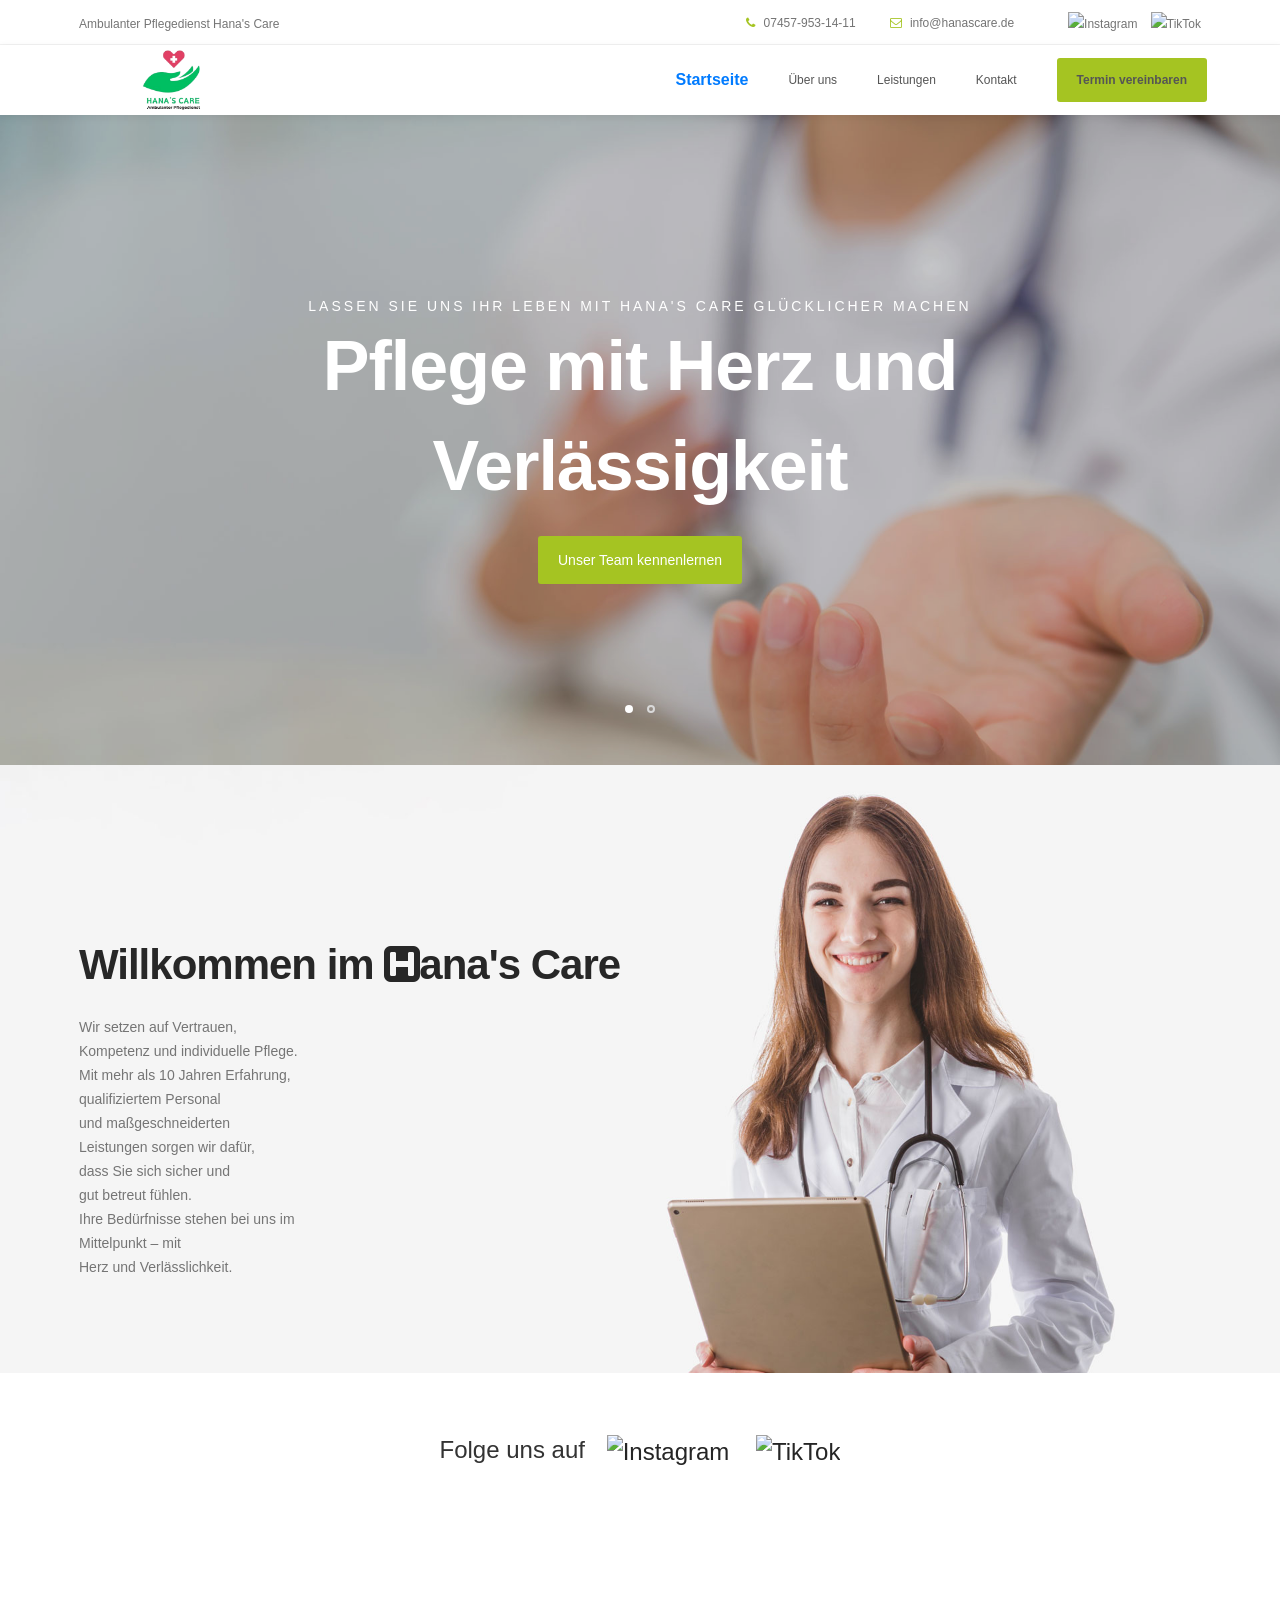
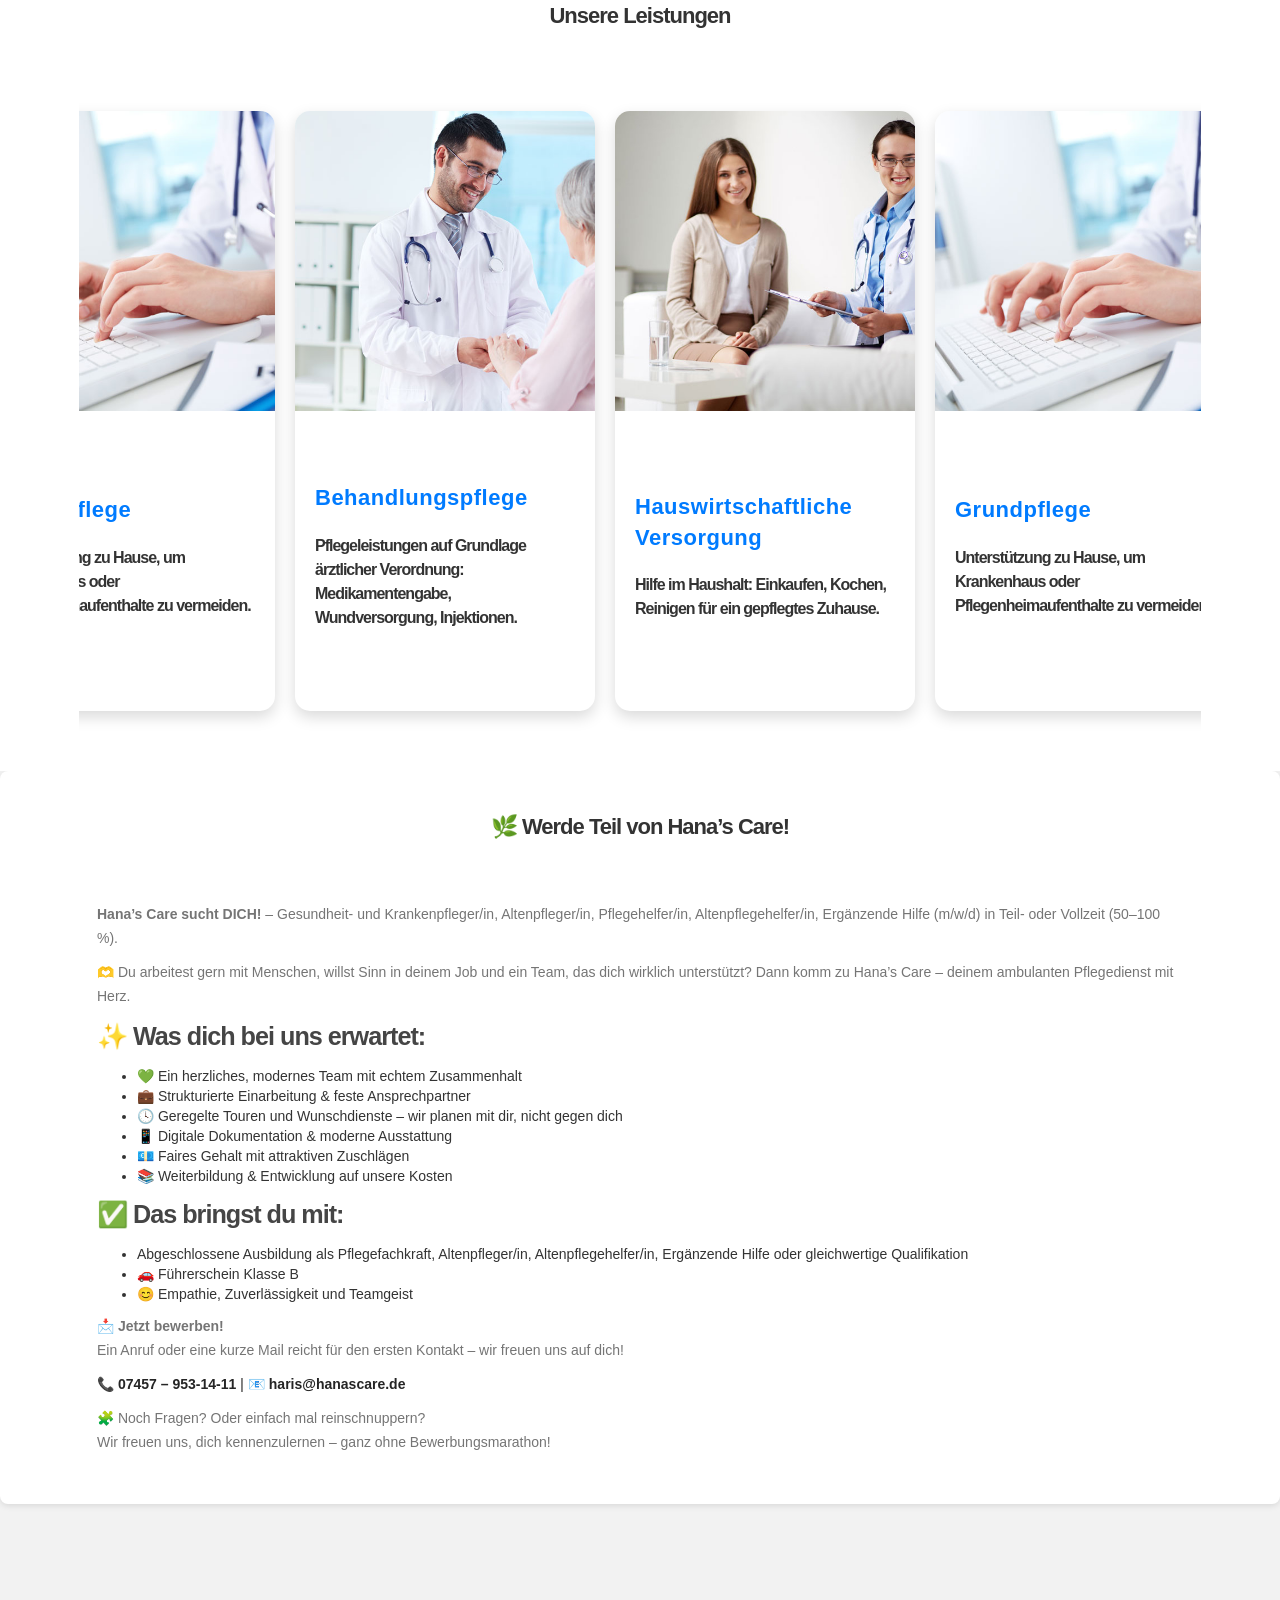
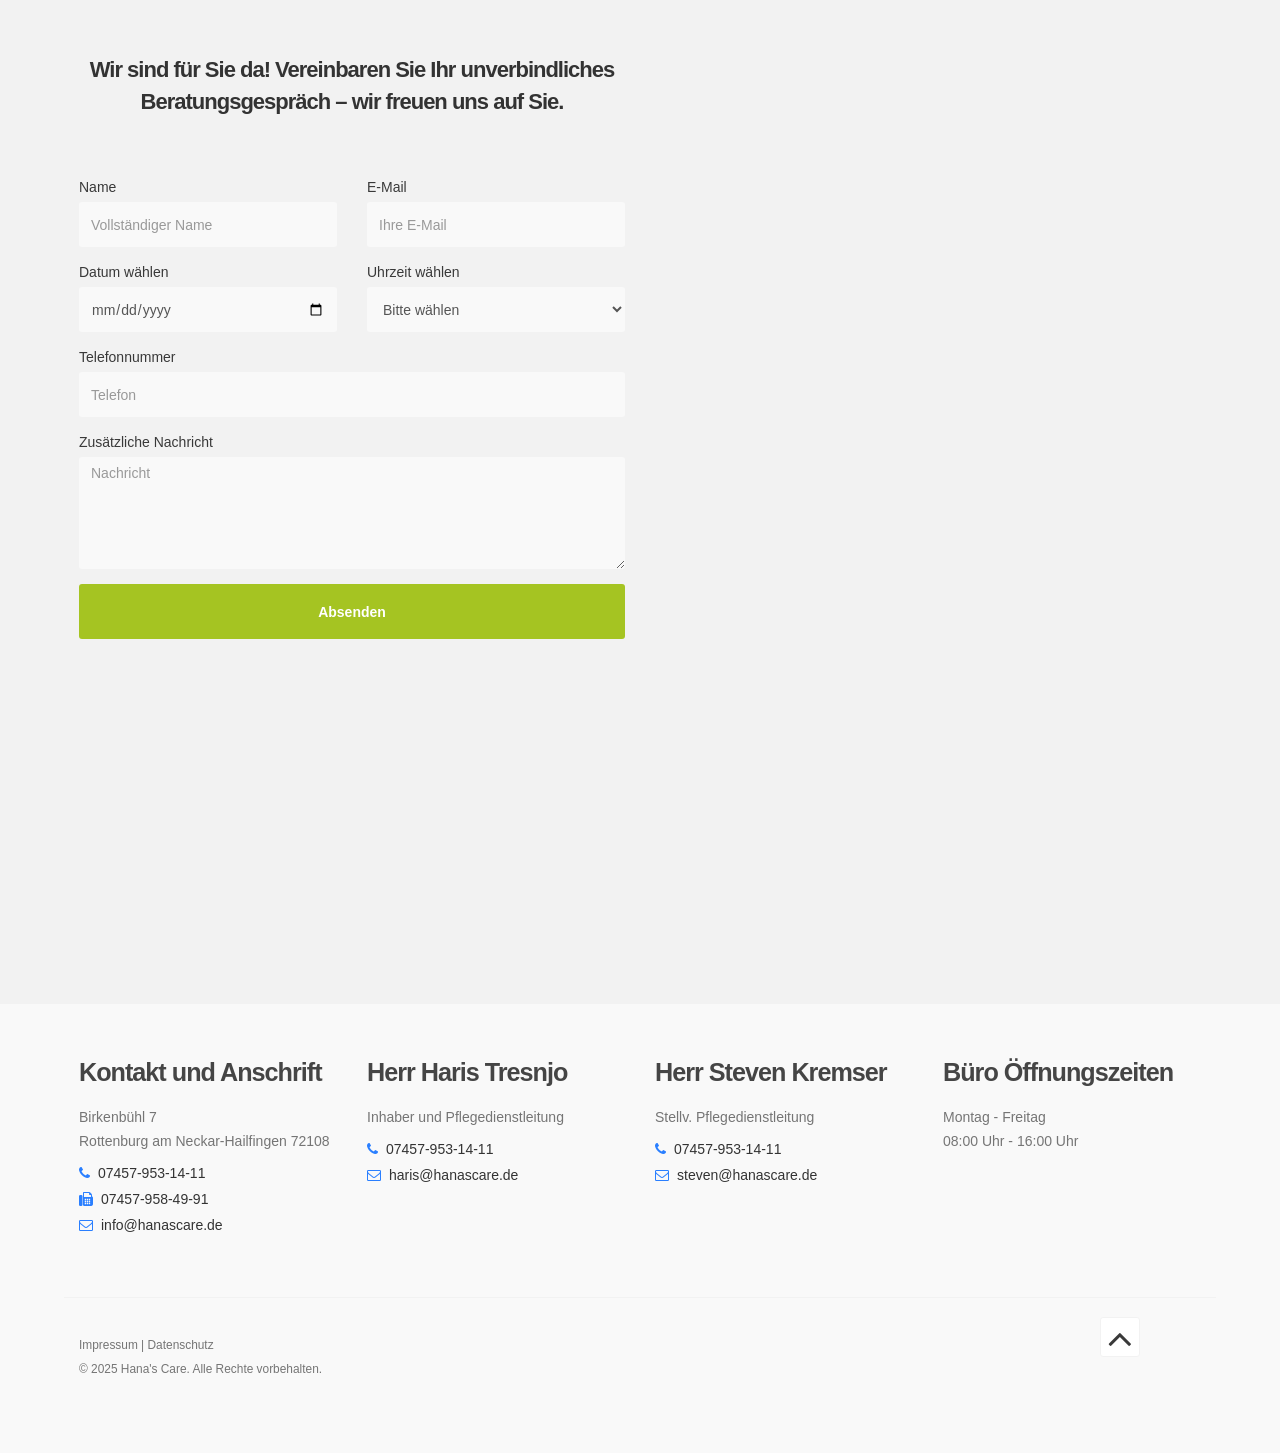
==== index.html @ ef7dce69 "Add files via upload" ====
<!DOCTYPE html>
<html lang="de">
    <link rel="icon" href="/favicon.ico" type="image/x-icon">
    <link rel="icon" type="image/png" sizes="32x32" href="images/logo.png">

<head>

    <title>Hanas Care</title>
<!--

Health

http://www.hanascare.de

-->
     <meta charset="UTF-8">
     <meta http-equiv="X-UA-Compatible" content="IE=Edge">
     <meta name="description" content="">
     <meta name="keywords" content="">
     <meta name="author" content="Tooplate">
     <meta name="viewport" content="width=device-width, initial-scale=1, maximum-scale=1">

     <link rel="stylesheet" href="css/bootstrap.min.css">
     <link rel="stylesheet" href="css/font-awesome.min.css">
     <link rel="stylesheet" href="css/animate.css">
     <link rel="stylesheet" href="css/owl.carousel.css">
     <link rel="stylesheet" href="css/owl.theme.default.min.css">

     <!-- HAUPT CSS -->
     <link rel="stylesheet" href="css/tooplate-style.css">
         <script defer src="https://cloud.umami.is/script.js" data-website-id="0b8327ff-ffee-4c54-82ca-341b77083189"></script>
</head>
<script>
document.querySelectorAll('.navbar-nav li a').forEach(link => {
    link.addEventListener('click', function () {
        document.querySelectorAll('.navbar-nav li')
            .forEach(li => li.classList.remove('active'));

        this.parentElement.classList.add('active');
    });
});
</script>

<body id="top" data-spy="scroll" data-target=".navbar-collapse" data-offset="50">

    <!-- PRELOADER -->
    <section class="preloader">
      <div class="loader">
        <img src="images/logo.png" alt="Logo" class="logo">
        <div class="circle"></div>
      </div>
    </section>

     <header>
       <div class="container">
         <div class="row">

           <div class="col-md-4 col-sm-5">
             <p>Ambulanter Pflegedienst Hana's Care</p>
           </div>

           <div class="col-md-8 col-sm-7 text-align-right">

             <span class="phone-icon">
               <i class="fa fa-phone"></i> 07457-953-14-11
             </span>

             <span class="email-icon">
               <i class="fa fa-envelope-o"></i>
               <a href="mailto:info@hanascare.de">info@hanascare.de</a>
             </span>

             <span class="header-social" style="margin-left:20px;">

               <!-- Instagram icon -->
               <a href="https://www.instagram.com/hanascare_apflegedienst?igsh=MXNidDdmODY3dTAzOA%3D%3D&utm_source=qr" target="_blank" style="margin-right:10px;">
                 <img src="https://upload.wikimedia.org/wikipedia/commons/e/e7/Instagram_logo_2016.svg"
                      alt="Instagram"
                      style="width:24px; height:24px;">
               </a>

               <!-- TikTok icon-only SVG -->
               <a href="https://www.tiktok.com/@hanascare_apflege?_r=1&_t=ZN-91bo7vnY3QU" target="_blank">
                 <img 
                   src="https://static.cdnlogo.com/logos/t/46/tiktok-icon-black.svg"
                   alt="TikTok"
                   style="width:24px; height:24px;" />
               </a>


             </span>

           </div>
         </div>
       </div>
     </header>



     <!-- MENÜ -->
     <section class="navbar navbar-default navbar-static-top" role="navigation">
          <div class="container">

               <div class="navbar-header">
                    <button class="navbar-toggle" data-toggle="collapse" data-target=".navbar-collapse">
                         <span class="icon icon-bar"></span>
                         <span class="icon icon-bar"></span>
                         <span class="icon icon-bar"></span>
                    </button>

                    <!-- LOGO TEXT HIER -->
                    <a href="index.html" class="navbar-brand" style="display: flex; align-items: center;">
                    
                           <img src="images/appointment-image.png" alt="Hana's Care Logo" style="height: 150px; margin-left: 10px;">
                         </a>
                        
   
               </div>

               <!-- MENÜ LINKS -->
               <div class="collapse navbar-collapse">
                    <ul class="nav navbar-nav navbar-right">
                         <li><a href="#top" class="smoothScroll">Startseite</a></li>
                         <li><a href="#about" class="smoothScroll">Über uns</a></li>
                       
                         <li><a href="#news" class="smoothScroll">Leistungen</a></li>
                         <li><a href="#google-map" class="smoothScroll">Kontakt</a></li>
                         <li class="appointment-btn"><a href="#appointment">Termin vereinbaren</a></li>
                    </ul>
               </div>

          </div>
     </section>


     <!-- STARTSEITE -->
     <section id="home" class="slider" data-stellar-background-ratio="0.5">
          <div class="container">
               <div class="row">

                         <div class="owl-carousel owl-theme">
                              <div class="item item-first">
                                   <div class="caption">
                                        <div class="col-md-offset-1 col-md-10">
                                             <h3>Lassen Sie uns Ihr Leben mit Hana's Care glücklicher machen</h3>
                                             <h1>Pflege mit Herz und Verlässigkeit</h1>
                                             <a href="#team" class="section-btn btn btn-default smoothScroll">Unser Team kennenlernen</a>
                                        </div>
                                   </div>
                              </div>

                              <div class="item item-second">
                                   <div class="caption">
                                        <div class="col-md-offset-1 col-md-10">
                                             <h3>IHR AMBULANTER PFLEGEDIENST</h3>
                                             <h1>In Rottenburg-Hailfingen und Umgebung</h1>
                                             <a href="#about" class="section-btn btn btn-default btn-gray smoothScroll">Mehr über uns</a>
                                        </div>
                                   </div>
                              </div>

                             
                         </div>

               </div>
          </div>
     </section>


     <section id="about" style="padding-bottom:60px;">
       <div class="container">
         <div class="row">
           <div class="col-md-6 col-sm-6">
             <div class="about-info">
               <h2 class="wow fadeInUp" data-wow-delay="0.6s">
                 Willkommen im <i class="fa fa-h-square"></i>ana's Care
               </h2>

               <div class="wow fadeInUp" data-wow-delay="0.8s">
                 <p>
                   Wir setzen auf Vertrauen,<br>
                   Kompetenz und individuelle Pflege.<br>
                   Mit mehr als 10 Jahren Erfahrung,<br>
                   qualifiziertem Personal<br>
                   und maßgeschneiderten <br>
                   Leistungen sorgen wir dafür,<br>
                   dass Sie sich sicher und<br>
                   gut betreut fühlen.<br>
                   Ihre Bedürfnisse stehen bei uns im<br>
                   Mittelpunkt – mit<br>
                   Herz und Verlässlichkeit.
                 </p>
               </div>

               <figure class="profile wow fadeInUp" data-wow-delay="1s">
                 <figcaption>
                   <h3></h3>
                   <p></p>
                 </figcaption>
               </figure>
             </div>
           </div>
         </div>
       </div>
     </section>

     <!-- ⭐ SEPARATE REVIEWS SECTION -->
     <section id="reviews" style="background:#ffffff; padding:60px 0; overflow:hidden;">

       <!-- FOLLOW US + HEADING (CONTAINED) -->
       <div class="container">
         <div class="row">
           <div class="col-md-12">

             <!-- ⭐ Follow Us Line -->
             <div style="text-align:center; margin-bottom:30px; font-size:24px;">
               <span style="margin-right:15px;">Folge uns auf</span>

               <a href="https://www.instagram.com/hanascare_apflegedienst?igsh=MXNidDdmODY3dTAzOA%3D%3D&utm_source=qr"
                  target="_blank"
                  style="margin-right:20px; display:inline-block; vertical-align:middle;">
                 <img src="https://upload.wikimedia.org/wikipedia/commons/e/e7/Instagram_logo_2016.svg"
                      alt="Instagram"
                      style="width:40px; height:40px;">
               </a>

               <a href="https://www.tiktok.com/@hanascare_apflege?_r=1&_t=ZN-91bo7vnY3QU"
                  target="_blank"
                  style="display:inline-block; vertical-align:middle;">
                 <img src="https://static.cdnlogo.com/logos/t/46/tiktok-icon-black.svg"
                      alt="TikTok"
                      style="width:40px; height:40px;">
               </a>
             </div>

             <!-- ⭐ Reviews Heading -->
            

           </div>
         </div>
       </div>

       <!-- 🚀 FULL WIDTH REVIEWS (OUTSIDE CONTAINER) -->
       <div style="
         width:100vw;
         position:relative;
         left:50%;
         right:50%;
         margin-left:-50vw;
         margin-right:-50vw;
       ">
         <div class="sk-ww-google-reviews" data-embed-id="25633065"></div>
       </div>

       <div id="featurable-19cc1960-9dbc-4eb9-a7cc-8cb3948d26c0" data-featurable-async ></div><script src="https://featurable.com/assets/bundle.js" defer charset="UTF-8"></script>

     </section>

    
    <!-- NEWS SECTION -->

        <section id="news">

          <div class="container">

            <div class="section-title">

              <h2>Unsere Leistungen</h2>

            </div>



            <div class="news-scroll-wrapper" id="scroll-container">

              <!-- Card 1 -->

              <div class="news-thumb">

                <img src="images/news-image1.jpg" alt="Grundpflege">

                <div class="news-info">

                  <span>Grundpflege</span>

                  <h3>Unterstützung zu Hause, um Krankenhaus oder Pflegenheimaufenthalte zu vermeiden.</h3>

                </div>

              </div>



              <!-- Card 2 -->

              <div class="news-thumb">

                <img src="images/news-image2.jpg" alt="Behandlungspflege">

                <div class="news-info">

                  <span>Behandlungspflege</span>

                  <h3>Pflegeleistungen auf Grundlage ärztlicher Verordnung: Medikamentengabe, Wundversorgung, Injektionen.</h3>

                </div>

              </div>



              <!-- Card 3 -->

              <div class="news-thumb">

                <img src="images/news-image3.jpg" alt="Hauswirtschaftliche Versorgung">

                <div class="news-info">

                  <span>Hauswirtschaftliche Versorgung</span>

                  <h3>Hilfe im Haushalt: Einkaufen, Kochen, Reinigen für ein gepflegtes Zuhause.</h3>

                </div>

              </div>



              <!-- Repeat for loop effect -->

              <div class="news-thumb">

                <img src="images/news-image1.jpg" alt="Grundpflege">

                <div class="news-info">

                  <span>Grundpflege</span>

                  <h3>Unterstützung zu Hause, um Krankenhaus oder Pflegenheimaufenthalte zu vermeiden.</h3>

                </div>

              </div>



              <div class="news-thumb">

                <img src="images/news-image2.jpg" alt="Behandlungspflege">

                <div class="news-info">

                  <span>Behandlungspflege</span>

                  <h3>Pflegeleistungen auf Grundlage ärztlicher Verordnung: Medikamentengabe, Wundversorgung, Injektionen.</h3>

                </div>

              </div>



              <div class="news-thumb">

                <img src="images/news-image3.jpg" alt="Hauswirtschaftliche Versorgung">

                <div class="news-info">

                  <span>Hauswirtschaftliche Versorgung</span>

                  <h3>Hilfe im Haushalt: Einkaufen, Kochen, Reinigen für ein gepflegtes Zuhause.</h3>

                </div>

              </div>

            </div>

          </div>

        </section>
    
    <!-- JavaScript for scroll behavior -->

     <script>

       document.addEventListener("DOMContentLoaded", function () {

         const container = document.getElementById('scroll-container');



         // Clone content to allow seamless loop

         container.innerHTML += container.innerHTML;



         let scrollSpeed = 1;

         let isPaused = false;

         let pauseTimeout = null;



         function autoScroll() {

           if (!isPaused) {

             container.scrollLeft += scrollSpeed;



             // Reset scroll for seamless loop

             if (container.scrollLeft >= container.scrollWidth / 2) {

               container.scrollLeft = 0;

             }

           }

           requestAnimationFrame(autoScroll);

         }



         autoScroll();



         // Pause for 10 seconds on click

         container.addEventListener('click', () => {

           if (!isPaused) {

             isPaused = true;

             clearTimeout(pauseTimeout);

             pauseTimeout = setTimeout(() => {

               isPaused = false;

             }, 10000); // 10 seconds = 10000 milliseconds

           }

         });

       });

     </script>
     <!-- JOB ANZEIGE -->
     <section id="job-ad" style="background:#ffffff; padding:40px 20px; border-radius:8px; margin-bottom:50px; box-shadow:0 2px 6px rgba(0,0,0,0.1);">
       <div class="container">
         <div class="section-title text-center">
           <h2>🌿 Werde Teil von Hana’s Care!</h2>
         </div>
         <p><strong>Hana’s Care sucht DICH!</strong> – Gesundheit- und Krankenpfleger/in, Altenpfleger/in, Pflegehelfer/in, Altenpflegehelfer/in, Ergänzende Hilfe (m/w/d) in Teil- oder Vollzeit (50–100 %).</p>
         
         <p>🫶 Du arbeitest gern mit Menschen, willst Sinn in deinem Job und ein Team, das dich wirklich unterstützt? Dann komm zu Hana’s Care – deinem ambulanten Pflegedienst mit Herz.</p>
         
         <h4>✨ Was dich bei uns erwartet:</h4>
         <ul>
           <li>💚 Ein herzliches, modernes Team mit echtem Zusammenhalt</li>
           <li>💼 Strukturierte Einarbeitung & feste Ansprechpartner</li>
           <li>🕓 Geregelte Touren und Wunschdienste – wir planen mit dir, nicht gegen dich</li>
           <li>📱 Digitale Dokumentation & moderne Ausstattung</li>
           <li>💶 Faires Gehalt mit attraktiven Zuschlägen</li>
           <li>📚 Weiterbildung & Entwicklung auf unsere Kosten</li>
         </ul>
         
         <h4>✅ Das bringst du mit:</h4>
         <ul>
           <li>Abgeschlossene Ausbildung als Pflegefachkraft, Altenpfleger/in, Altenpflegehelfer/in, Ergänzende Hilfe oder gleichwertige Qualifikation</li>
           <li>🚗 Führerschein Klasse B</li>
           <li>😊 Empathie, Zuverlässigkeit und Teamgeist</li>
         </ul>
         
         <p><strong>📩 Jetzt bewerben!</strong><br>
           Ein Anruf oder eine kurze Mail reicht für den ersten Kontakt – wir freuen uns auf dich!</p>
         
        <p><strong>
   📞 <a href="tel:074579531411">07457 – 953-14-11</a> |
   📧 <a href="mailto:haris@hanascare.de">haris@hanascare.de</a>
 </strong></p>

         
         <p>🧩 Noch Fragen? Oder einfach mal reinschnuppern?<br>
           Wir freuen uns, dich kennenzulernen – ganz ohne Bewerbungsmarathon!</p>
       </div>
     </section>


      <style>
        body {
          font-family: Arial, sans-serif;
          background-color: #f2f2f2;
          margin: 0;
          padding: 0;
        }

        section#news {
          background: #fff;
          padding: 40px 0;
        }

        .container {
          width: 90%;
          margin: auto;
        }

        .section-title h2 {
          text-align: center;
          font-size: 36px; /* Made bigger */
          font-weight: bold;
          color: #333;
          margin-bottom: 30px;
        }

        .news-scroll-wrapper {
          display: flex;
          overflow-x: hidden;
          gap: 20px;
          padding: 20px 0;
          cursor: pointer;
        }

        .news-thumb {
          min-width: 300px;
          max-width: 300px;
          height: 600px;
          flex-shrink: 0;
          background: #fff;
          border-radius: 15px;
          box-shadow: 0 6px 15px rgba(0, 0, 0, 0.15);
          overflow: hidden;
          display: flex;
          flex-direction: column;
        }

        .news-thumb img {
          width: 100%;
          height: 300px;
          object-fit: cover;
        }

        .news-info {
          padding: 20px;
          flex: 1;
          display: flex;
          flex-direction: column;
          justify-content: center;
        }

        .news-info span {
          font-weight: bold;
          font-size: 22px; /* Bigger than h3 */
          color: #007BFF;
          margin-bottom: 10px;
        }

        .news-info h3 {
          font-size: 16px; /* Smaller than span */
          line-height: 1.5;
          color: #333;
        }
      
   

   .navbar-nav > li > a {
       font-size: 14px;
       color: #555 !important;
       transition: all 0.3s ease;
   }

   .navbar-nav > li > a:hover {
       color: #007bff !important;
       font-size: 16px;
   }
          .navbar-nav > li.active > a {
              color: #007bff !important;
              font-size: 16px;
              font-weight: 600;
          }

   

     <!-- TERMIN VEREINBAREN -->
    
      
         body {
           background: #f5f5f5;
           padding: 50px 0;
         }

         .section-title h2 {
           font-size: 22px;
           margin-bottom: 30px;
         }

         .form-control {
           margin-bottom: 15px;
         }

         #cf-submit {
           background-color: #5cb85c;
           color: white;
           font-weight: bold;
         }

         .thank-you {
           display: none;
           font-size: 32px;
           font-weight: bold;
           color: #2e8b57;
           text-align: center;
           margin-top: 50px;
           padding: 20px;
         }
       </style>

       <script>
         window.onload = function () {
           const today = new Date().toISOString().split('T')[0];
           const dateInput = document.getElementById("date");
           dateInput.setAttribute("min", today);
           dateInput.addEventListener("change", updateTimeOptions);
         };

         function updateTimeOptions() {
           const selectedDate = new Date(document.getElementById("date").value);
           const now = new Date();
           const timeSelect = document.getElementById("time");
           const timeOptions = timeSelect.querySelectorAll("option");

           timeOptions.forEach(option => {
             if (!option.value) return;
             const [hours, minutes] = option.value.split(":");
             const optionTime = new Date(selectedDate);
             optionTime.setHours(parseInt(hours));
             optionTime.setMinutes(parseInt(minutes));
             optionTime.setSeconds(0);

             if (
               selectedDate.toDateString() === now.toDateString() &&
               optionTime <= now
             ) {
               option.disabled = true;
             } else {
               option.disabled = false;
             }
           });
         }

         function handleSubmit(event) {
           event.preventDefault();

           const form = event.target;
           const formData = new FormData(form);

           fetch(form.action, {
             method: "POST",
             body: formData,
             headers: { 'Accept': 'application/json' }
           }).then(response => {
             if (response.ok) {
               form.style.display = "none";
               document.getElementById("thank-you").style.display = "block";
             } else {
               alert("Ein Fehler ist aufgetreten. Bitte versuchen Sie es erneut.");
             }
           }).catch(() => {
             alert("Es gab ein Problem beim Senden des Formulars.");
           });
         }
       </script>
     </head>
    

     <section id="appointment">
       <div class="container">
         <div class="row">

           <div class="col-md-6 col-sm-6">
             <form id="appointment-form"
                   method="POST"
                   action="https://formsubmit.co/info@hanascare.de"
                   onsubmit="handleSubmit(event)">

               <!-- Hidden Fields -->
               <input type="hidden" name="_subject" value="Neue Beratungsanfrage">
               <input type="hidden" name="_captcha" value="false">
               <input type="hidden" name="_template" value="table">
               <input type="hidden" name="_cc" id="cc-field">

               <div class="section-title">
                 <h2>Wir sind für Sie da! Vereinbaren Sie Ihr unverbindliches
                   Beratungsgespräch – wir freuen uns auf Sie.</h2>
               </div>

               <div class="row">
                 <div class="col-md-6 col-sm-6">
                   <label for="name">Name</label>
                   <input type="text" class="form-control" id="name" name="name"
                          placeholder="Vollständiger Name" required>
                 </div>

                 <div class="col-md-6 col-sm-6">
                   <label for="email">E-Mail</label>
                   <input type="email" class="form-control" id="email" name="email"
                          placeholder="Ihre E-Mail" required>
                 </div>

                 <div class="col-md-6 col-sm-6">
                   <label for="date">Datum wählen</label>
                   <input type="date" id="date" name="date" class="form-control" required>
                 </div>

                 <div class="col-md-6 col-sm-6">
                   <label for="time">Uhrzeit wählen</label>
                   <select name="time" id="time" class="form-control" required>
                     <option value="" disabled selected>Bitte wählen</option>
                     <option value="09:00">09:00 Uhr</option>
                     <option value="10:00">10:00 Uhr</option>
                     <option value="11:00">11:00 Uhr</option>
                     <option value="12:00">12:00 Uhr</option>
                     <option value="13:00">13:00 Uhr</option>
                     <option value="14:00">14:00 Uhr</option>
                     <option value="15:00">15:00 Uhr</option>
                     <option value="16:00">16:00 Uhr</option>
                   </select>
                 </div>

                 <div class="col-md-12 col-sm-12">
                   <label for="phone">Telefonnummer</label>
                   <input type="tel" class="form-control" id="phone" name="phone"
                          placeholder="Telefon" required>

                   <label for="message">Zusätzliche Nachricht</label>
                   <textarea class="form-control" rows="5" id="message"
                             name="message" placeholder="Nachricht"></textarea>

                   <button type="submit" class="form-control" id="cf-submit"
                           name="submit">Absenden</button>
                 </div>
               </div>
             </form>

             <!-- Thank you message -->
             <div id="thank-you" class="thank-you">
               Vielen Dank für Ihre Anfrage!<br>Wir melden uns in Kürze bei Ihnen.
             </div>
           </div>

         </div>
       </div>
     </section>

     <script>
       const emailInput = document.getElementById('email');
       const ccField = document.getElementById('cc-field');

       emailInput.addEventListener('input', () => {
         ccField.value = emailInput.value;
       });
     </script>
     <script>
     const menuLinks = document.querySelectorAll('.navbar-nav li a');

     window.addEventListener('scroll', () => {
         let fromTop = window.scrollY + 150;

         menuLinks.forEach(link => {
             const sectionId = link.getAttribute('href');
             const section = document.querySelector(sectionId);

             if (!section) return;

             // SPECIAL CASE: Startseite (#top)
             if (sectionId === '#top') {
                 if (window.scrollY < 200) {
                     link.parentElement.classList.add('active');
                 } else {
                     link.parentElement.classList.remove('active');
                 }
                 return;
             }

             // All other sections
             if (
                 section.offsetTop <= fromTop &&
                 section.offsetTop + section.offsetHeight > fromTop
             ) {
                 link.parentElement.classList.add('active');
             } else {
                 link.parentElement.classList.remove('active');
             }
         });
     });
     </script>

     <!-- GOOGLE MAP -->
     <!-- GOOGLE MAP -->
     <section id="google-map">
       <!-- Google Maps Embed: Birkenbühl 7, Rottenburg am Neckar-Hailfingen 72108 -->
       <iframe
         src="https://www.google.com/maps/embed?pb=!1m18!1m12!1m3!1d2698.296803453043!2d8.898904215825323!3d48.47032903736048!2m3!1f0!2f0!3f0!3m2!1i1024!2i768!4f13.1!3m3!1m2!1s0x47976c25846aa0ed%3A0x6b3e20a54a3507d6!2sBirkenb%C3%BChl%207%2C%2072108%20Rottenburg%20am%20Neckar!5e0!3m2!1sen!2sde!4v1712993969137!5m2!1sen!2sde"
         width="100%"
         height="350"
         frameborder="0"
         style="border:0;"
         allowfullscreen=""
         loading="lazy"
         referrerpolicy="no-referrer-when-downgrade">
       </iframe>
     </section>

     <!-- FUSSZEILE -->
     <footer data-stellar-background-ratio="5" style="background: #f9f9f9; padding: 40px 0;">
       <div class="container">
         <div class="row text-left mb-5">

           <!-- Kontakt -->
           <div class="col-md-3 col-sm-6 mb-4">
             <div class="footer-thumb">
               <h4>Kontakt und Anschrift</h4>
               <p>Birkenbühl 7<br>Rottenburg am Neckar-Hailfingen 72108</p>

               <a href="tel:+4974579531411" class="contact-link phone-link">
                 <i class="fa fa-phone"></i>
                 <span>07457-953-14-11</span>
               </a>

               <a href="tel:+4974579584991" class="contact-link phone-link">
                 <i class="fa fa-fax"></i>
                 <span>07457-958-49-91</span>
               </a>

               <a href="mailto:info@hanascare.de" class="contact-link email-link">
                 <i class="fa fa-envelope-o"></i>
                 <span>info@hanascare.de</span>
               </a>
             </div>
           </div>

           <!-- Haris -->
           <div class="col-md-3 col-sm-6 mb-4">
             <div class="footer-thumb">
               <h4>Herr Haris Tresnjo</h4>
               <p>Inhaber und Pflegedienstleitung</p>

               <a href="tel:+4974579531411" class="contact-link phone-link">
                 <i class="fa fa-phone"></i>
                 <span>07457-953-14-11</span>
               </a>

               <a href="mailto:haris@hanascare.de" class="contact-link email-link">
                 <i class="fa fa-envelope-o"></i>
                 <span>haris@hanascare.de</span>
               </a>
             </div>
           </div>

           <!-- Steven -->
           <div class="col-md-3 col-sm-6 mb-4">
             <div class="footer-thumb">
               <h4>Herr Steven Kremser</h4>
               <p>Stellv. Pflegedienstleitung</p>

               <a href="tel:+4974579531411" class="contact-link phone-link">
                 <i class="fa fa-phone"></i>
                 <span>07457-953-14-11</span>
               </a>

               <a href="mailto:steven@hanascare.de" class="contact-link email-link">
                 <i class="fa fa-envelope-o"></i>
                 <span>steven@hanascare.de</span>
               </a>
             </div>
           </div>

           <style>
               .contact-link {
                 display: flex;
                 align-items: center;
                 gap: 8px;
                 color: inherit;
                 text-decoration: none;
                 margin-bottom: 6px;
                 cursor: pointer;
               }

               .contact-link i {
                 color: #2a7fff;
               }

               /* 📞 Phone ringing */
               .phone-link:hover i {
                 animation: ring 0.8s infinite;
               }

               @keyframes ring {
                 0% { transform: rotate(0); }
                 10% { transform: rotate(15deg); }
                 20% { transform: rotate(-15deg); }
                 30% { transform: rotate(10deg); }
                 40% { transform: rotate(-10deg); }
                 50% { transform: rotate(5deg); }
                 60% { transform: rotate(-5deg); }
                 70% { transform: rotate(0); }
                 100% { transform: rotate(0); }
               }

               /* ✉️ Email send */
               .email-link:hover i {
                 animation: sendMail 0.6s forwards;
               }

               @keyframes sendMail {
                 0% { transform: translateX(0) rotate(0); opacity: 1; }
                 60% { transform: translateX(8px) rotate(-10deg); opacity: 0.8; }
                 100% { transform: translateX(14px) rotate(-20deg); opacity: 0; }
               }

           </style>

           <!-- Öffnungszeiten -->
           <div class="col-md-3 col-sm-6 mb-4">
             <div class="footer-thumb">
               <h4>Büro Öffnungszeiten</h4>
               <p>Montag - Freitag<br><span>08:00 Uhr - 16:00 Uhr</span></p>
             </div>
           </div>
         </div>

         <!-- Bottom Row -->
         <div class="row border-top pt-4">
           <div class="col-md-10 col-sm-10">
             <p class="small">
               <a href="impressum.html">Impressum</a> |
               <a href="datenschutz.html">Datenschutz</a><br>
               &copy; 2025 Hana's Care. Alle Rechte vorbehalten.
             </p>
           </div>
           <div class="col-md-2 col-sm-2 text-center">
             <br><br>
             <div class="angle-up-btn">
               <a href="#top" class="smoothScroll wow fadeInUp" data-wow-delay="1.2s">
                 <i class="fa fa-angle-up fa-2x"></i>
               </a>
             </div>
           </div>
         </div>


         </div>
       </div>
     </footer>

     <!-- REQUIRED SCRIPTS -->
     <script src="js/jquery.js"></script>
     <script src="js/bootstrap.min.js"></script>
     <script src="js/jquery.sticky.js"></script>
     <script src="js/jquery.stellar.min.js"></script>
     <script src="js/wow.min.js"></script>
     <script src="js/smoothscroll.js"></script>
     <script src="js/owl.carousel.min.js"></script>
     <script src="js/custom.js"></script>
---- css/tooplate-style.css ----
/*

Template 2098 Health

http://www.tooplate.com/view/2098-health

*/

  @import url('https://fonts.googleapis.com/css?family=Poppins:400,500,600');

  body {
    background: #ffffff;
    font-family: 'Poppins', sans-serif;
    overflow-x: hidden;
  }


  /*---------------------------------------
     TYPOGRAPHY              
  -----------------------------------------*/

  h1,h2,h3,h4,h5,h6 {
    font-weight: 600;
    line-height: inherit;
  }

  h1,h2,h3,h4 {
    letter-spacing: -1px;
  }

  h5 {
    font-weight: 500;
  }

  h1 {
    color: #252525;
    font-size: 5em;
  }

  h2 {
    color: #272727;
    font-size: 3em;
    padding-bottom: 10px;
  }

  h3 {
    font-size: 1.8em;
    line-height: 1.2em;
    margin-bottom: 0;
  }

  h4 {
    color: #454545;
    font-size: 1.8em;
    padding-bottom: 2px;
  }

  h6 {
    letter-spacing: 0;
    font-weight: normal;
  }

  p {
    color: #757575;
    font-size: 14px;
    font-weight: normal;
    line-height: 24px;
  }


  /*---------------------------------------
     GENERAL               
  -----------------------------------------*/

  html{
    -webkit-font-smoothing: antialiased;
  }

  a {
    color: #252525;
    -webkit-transition: 0.5s;
    transition: 0.5s;
    text-decoration: none !important;
  }

  a:hover, a:active, a:focus {
    color: #a5c422;
    outline: none;
  }

  ::-webkit-scrollbar{
    width: 8px;
    height: 8px;
  }

  ::-webkit-scrollbar-thumb {
    cursor: pointer;
    background: #000000;
  }

  .section-title {
    padding-bottom: 20px;
  }

  .section-title h2 {
    margin-top: 0;
  }

  .section-btn {
    background: #a5c422;
    border: 0;
    border-radius: 3px;
    color: #ffffff;
    font-size: inherit;
    font-weight: 500;
    padding: 14px 20px;
    transition: transform 0.1s ease-in;
    transform: translateX(0);
  }

  .section-btn:hover {
    transform: translateY(-5px);
  }

  .text-align-right {
    text-align: right;
  }

  .text-align-center {
    text-align: center;
  }

  .border-top {
    border-top: 1px solid #f2f2f2;
    margin-top: 4em;
    padding-top: 2.5em;
  }

  .btn-gray {
    background: #393939;
  }

  .btn-blue {
    background: #4267b2;
  }

  .news-thumb {
    background: #ffffff;
    border-radius: 10px;
  }
  .news-thumb img {
    border-radius: 10px 10px 0 0;
  }

  .news-info {
    padding: 30px;
    text-align: left;
  }
  .news-info span {
    display: block;
    letter-spacing: 0.5px;
  }
  .news-info h3 {
    margin-top: 10px;
    margin-bottom: 10px;
  }

  .author {
    border-top: 1px solid #f0f0f0;
    padding-top: 1.5em;
    margin-top: 2em;
  }
  .author img,
  .author .author-info {
    display: inline-block;
    vertical-align: top;
  }
  .author-info h5 {
    margin-bottom: 0;
  }
  .author img {
    border-radius: 100%;
    width: 50px;
    height: 50px;
    margin-right: 10px;
  }


  #about, #team, #news,
  #news-detail {
    position: relative;
    padding-top: 100px;
    padding-bottom: 100px;
  }

  #news, #service {
    text-align: center;
  }

  #google-map {
    line-height: 0;
    margin: 0;
    padding: 0;
  }


  /*---------------------------------------
       PRE LOADER              
  -----------------------------------------*/

  .preloader {
    position: fixed;
    top: 0;
    left: 0;
    width: 100%;
    height: 100%;
    z-index: 99999;
    display: flex;
    flex-flow: row nowrap;
    justify-content: center;
    align-items: center;
    background: none repeat scroll 0 0 #ffffff;
  }

  .spinner {
    border: 1px solid transparent;
    border-radius: 3px;
    position: relative;
  }

  .spinner:before {
    content: '';
    box-sizing: border-box;
    position: absolute;
    top: 50%;
    left: 50%;
    width: 45px;
    height: 45px;
    margin-top: -10px;
    margin-left: -10px;
    border-radius: 50%;
    border: 1px solid #575757;
    border-top-color: #ffffff;
    animation: spinner .9s linear infinite;
  }

  @-webkit-@keyframes spinner {
    to {transform: rotate(360deg);}
  }

  @keyframes spinner {
    to {transform: rotate(360deg);}
  }



  /*---------------------------------------
      MENU              
  -----------------------------------------*/

  header {
    background: #ffffff;
    border-bottom: 1px solid #f2f2f2;
    display: flex;
    height: 45px;
  }

  header .col-md-8 {
    padding-right: 0;
  }

  header p,
  header span {
    font-size: 12px;
    line-height: 24px;
    padding-top: 12px;
  }

  header a,
  header span {
    color: #747474;
  }

  header span {
    font-weight: 500;
    display: inline-block;
    padding: 11px 15px;
  }

  header span.date-icon {
    border-left: 1px solid #f2f2f2;
    border-right: 1px solid #f2f2f2;
    padding-right: 19px;
    padding-left: 19px;
  }

  header span i {
    color: #a5c422;
    margin-right: 5px;
  }



  /*---------------------------------------
      MENU              
  -----------------------------------------*/

  .navbar-default {
    background: #ffffff;
    box-shadow: 0 2px 8px rgba(0,0,0,.075);
    border: none;
    margin-bottom: 0;
    padding: 10px;
  }

  .navbar-default .navbar-brand {
    color: #393939;
    font-weight: 500;
  }

  .navbar-default .navbar-brand .fa {
    color: #a5c422;
  }

  .navbar-default .navbar-nav li.appointment-btn {
    margin: 3px 0 0 20px;
  }

  .navbar-default .navbar-nav li.appointment-btn a {
    background: #a5c422;
    border-radius: 3px;
    color: #ffffff;
    font-weight: 600;
    padding-top: 12px;
    padding-bottom: 12px;
  }

  .navbar-default .navbar-nav li.appointment-btn a:hover {
    background: #4267b2;
    color: #ffffff !important;
  }

  .navbar-default .navbar-nav li a {
    color: #555555;
    font-size: 12px;
    font-weight: 500;
    padding-right: 20px;
    padding-left: 20px;
    -webkit-transition: all ease-in-out 0.4s;
    transition: all ease-in-out 0.4s;
  }

  .navbar-default .navbar-nav > li a:hover {
    color: #393939 !important;
  }

  .navbar-default .navbar-nav > li > a:hover,
  .navbar-default .navbar-nav > li > a:focus {
    color: #555555;
    background-color: transparent;
  }

  .navbar-default .navbar-nav > .active > a,
  .navbar-default .navbar-nav > .active > a:hover,
  .navbar-default .navbar-nav > .active > a:focus {
    color: #393939;
    background-color: transparent;
  }

  .navbar-default .navbar-toggle {
    border: none;
    padding-top: 10px;
  }

  .navbar-default .navbar-toggle .icon-bar {
    background: #393939;
    border-color: transparent;
  }

  .navbar-default .navbar-toggle:hover,
  .navbar-default .navbar-toggle:focus { 
    background-color: transparent;
  }



  /*---------------------------------------
      HOME              
  -----------------------------------------*/

  #home h1 {
    color: #ffffff;
    padding-bottom: 10px;
    margin-top: 0;
  }

  #home h3 {
    color: #ffffff;
    font-size: 14px;
    font-weight: normal;
    line-height: inherit;
    letter-spacing: 3px;
    text-transform: uppercase;
    margin: 0;
  }

  .slider .container {
    width: 100%;
  }

  .slider .owl-dots {
      position: absolute;
      top: 575px;
      width: 100%;
      justify-content: center;
  }

  .owl-theme .owl-dots .owl-dot span {
    width: 8px;
    height: 8px;
    margin: 5px 7px;
    border: 2px solid #d9d9d9;
    background: transparent;
    display: block;
    -webkit-backface-visibility: visible;
    transition: opacity 200ms ease;
    border-radius: 30px;
  }

  .owl-theme .owl-dots .owl-dot.active span, .owl-theme .owl-dots .owl-dot:hover span {
    background-color: #ffffff;
    border-color: transparent;
  }

  .slider .caption {
    display: flex;
    justify-content: center;
    flex-direction: column;
    text-align: center;
    background-color: rgba(20,20,20,0.2);
    height: 100%;
    color: #fff;
    cursor: e-resize;
  }

  .slider .item {
    background-position: inherit;
    background-repeat: no-repeat;
    background-attachment: local;
    background-size: cover;
    height: 650px;
  }

  .slider .item-first {
    background-image: url(../images/slider1.jpg);
  }

  .slider .item-second {
    background-image: url(../images/slider2.jpg);
  }

  .slider .item-third {
    background-image: url(../images/slider3.jpg);
  }


  /*---------------------------------------
      ABOUT              
  -----------------------------------------*/

  #about {
    background: url('../images/about-bg.jpg') no-repeat top center;
    background-size: cover;
    padding-top: 150px;
    padding-bottom: 150px;
  }

  .profile img,
  .profile figcaption {
    display: inline-block;
    vertical-align: top;
    margin-top: 1em;
  }
  .profile img {
    border-radius: 100%;
    width: 65px;
    height: 65px;
    margin-right: 1em;
  }
  .profile figcaption h3 {
    margin-top: 0;
  }

  #about h6 {
    color: #858585;
    margin: 0;
  }



  /*---------------------------------------
      TEAM MEMBERS              
  -----------------------------------------*/

  .team-thumb {
    background-color: #f9f9f9;
    border-radius: 0 0 10px 10px;
    position: relative;
    overflow: hidden;
    cursor: pointer;
  }

  .team-info {
    padding: 20px 30px 0 30px;
  }

  .team-contact-info {
    border-top: 1px solid #e9e9e9;
    padding-top: 1.2em;
    margin-top: 1.5em;
  }

  .team-contact-info .fa {
    margin-right: 5px;
    display: inline-block;
  }

  .team-contact-info p {
    margin-bottom: 2px;
  }

  .team-contact-info a {
    color: #757575;
  }

  .team-thumb .social-icon li {
    font-weight: 500;
  }

  .team-thumb .social-icon li a {
    background: #ffffff;
    border-radius: 100%;
    font-size: 20px;
    width: 50px;
    height: 50px;
    line-height: 50px;
    margin: 0 2px 0 2px;
  }

  .team-thumb .social-icon {
    opacity: 0;
    transform: translateY(100%);
    transition: 0.5s 0.2s;
    text-align: center;
    position: relative;
    top: 0;
  }

  .team-thumb:hover .social-icon {
    opacity: 1;
    transition-delay: 0.3s;
    transform: translateY(0px);
    top: -22em;
  }



  /*---------------------------------------
     SERVICE              
  -----------------------------------------*/

  #service {
    background: #a5c422;
  }

  #service h2,
  #service h4 {
    color: #ffffff;
  }

  #service p {
    color: #d9d9d9;
  }

  #service .service-thumb {
    padding: 0 22px;
  }

  #service .fa {
    font-size: 50px;
    margin-bottom: 10px;
    background: #ffffff;
    color: #a5c422;
    width: 120px;
    height: 120px;
    line-height: 120px;
    border-radius: 100%;
  }


  /*---------------------------------------
      NEWS             
  -----------------------------------------*/

  #news, #news-detail {
    background: #f9f9f9;
  }

  #news-detail blockquote {
    margin: 30px 0;
  }

  .news-detail-thumb .news-image img {
    border-radius: 10px;
  }

  .news-detail-thumb h3 {
    margin-bottom: 8px;
  }

  .news-image {
    margin-bottom: 30px;
    position: relative;
  }

  .news-image img {
    width: 100%;
  }

  .news-detail-thumb ul {
    margin: 32px 12px 22px 0px;
  }

  .news-detail-thumb ul li {
    list-style: circle;
    font-weight: normal;
    padding: 6px 12px 6px 0px;
  }

  .news-sidebar {
    margin-top: 16px;
  }

  .news-social-share {
    text-align: center;
    padding-top: 22px;
  }

  .news-social-share .btn {
    border-radius: 100px;
    border: none;
    font-size: 10px;
    font-weight: 600;
    margin: 2px 6px;
    padding: 8px 14px;
  }

  .news-social-share .btn-primary {
    background: #3b5998;
  }

  .news-social-share .btn-success {
    background: #1da1f2;
  }

  .news-social-share .btn-danger {
    background: #dd4b39;
  }

  .news-social-share a .fa {
    padding-right: 4px;
  }

  .recent-post {
    padding-top: 2px;
    padding-bottom: 18px;
  }

  .recent-post .media img {
    border-radius: 100%;
    width: 80px;
    height: 80px;
    margin-right: 5px;
  }

  .recent-post .media-heading {
    font-size: 16px;
    font-weight: 500;
    line-height: inherit;
    margin-top: 5px;
  }

  .news-categories {
    margin-top: 8px;
  }

  .news-categories li a {
    color: #2b2b2b;
  }

  .news-ads {
    background: #ffffff;
    border-right: 4px solid #2b2b2b;
    padding: 42px;
    text-align: center;
    margin: 26px 0 26px 0;
  }

  .news-ads.sidebar-ads {
    border-left: 4px solid #2b2b2b;
    border-right: 0px;
  }

  .news-ads h4 {
    font-size: 18px;
  }

  .news-tags h4 {
    padding-bottom: 6px;
  }

  .news-categories li,
  .news-tags li {
    list-style: none;
    display: inline-block;
    margin: 4px;
  }

  .news-tags li a {
    background: #393939;
    border-radius: 50px;
    color: #ffffff;
    display: inline-block;
    font-size: 12px;
    font-weight: 500;
    text-decoration: none;
    float: left;
    min-width: 30px;
    padding: 6px 12px;
    -webkit-transition: all ease-in-out 0.4s;
    transition: all ease-in-out 0.4s;
  }

  .news-tags li a:hover {
    background: #4267b2;
  }



  /*---------------------------------------
      APPOINTMENT             
  -----------------------------------------*/

  #appointment {
    padding-top: 100px;
  }

  #appointment label {
    color: #393939;
    font-weight: 500;
  }

  #appointment .form-control {
    background: #f9f9f9;
    border: none;
    border-radius: 3px;
    box-shadow: none;
    font-size: 14px;
    font-weight: normal;
    margin-bottom: 15px;
    transition: all ease-in-out 0.4s;
  }

  #appointment input,
  #appointment select {
    height: 45px;
  }

  #appointment button#cf-submit {
    background: #a5c422;
    color: #ffffff;
    font-weight: 600;
    height: 55px;
  }

  #appointment button#cf-submit:hover {
    background: #393939;
    color: #ffffff;
  }


  /*---------------------------------------
     FOOTER              
  -----------------------------------------*/

  footer {
    padding-top: 80px;
    padding-bottom: 40px;
  }

  footer h4 {
    padding-bottom: 5px;
  }

  footer a {
    color: #757575;
  }

  footer a:hover {
    color: #4267b2;
  }

  .contact-info {
    padding-top: 10px;
  }

  .contact-info .fa {
    background: #393939;
    border-radius: 100%;
    color: #ffffff;
    font-size: 15px;
    width: 35px;
    height: 35px;
    line-height: 35px;
    text-align: center;
    margin-right: 5px;
    margin-bottom: 2px;
  }

  .latest-stories {
    margin-bottom: 20px;
  }

  .stories-image,
  .stories-info {
    display: inline-block;
    vertical-align: top;
  }

  .stories-image img {
    border-radius: 100%;
    width: 65px;
    height: 65px;
  }

  .stories-info {
    margin-left: 15px;
  }

  .stories-info h5 {
    margin-bottom: 2px;
  }

  .stories-info span {
    color: #858585;
    font-size: 12px;
  }

  .opening-hours p {
    line-height: 18px;
  }

  .opening-hours span {
    font-weight: 500;
    display: inline-block;
    padding-left: 10px;
  }

  .copyright-text p,
  .footer-link a {
    color: #858585;
    font-size: 12px;
    font-weight: 500;
  }

  .footer-link a {
    font-size: 12px;
    display: inline-block;
    padding: 0 10px;
    margin-top: 4px;
  }

  .angle-up-btn {
    position: relative;
    bottom: 4em;
    display: block;
  }

  .angle-up-btn a {
    background: #ffffff;
    border: 1px solid #f2f2f2;
    border-radius: 3px;
    font-size: 20px;
    color: #393939;
    display: inline-block;
    text-align: center;
    width: 40px;
    height: 40px;
    line-height: 38px;
    transition: transform 0.1s ease-in;
    transform: translateX(0);
  }

  .angle-up-btn a:hover {
    background: #4267b2;
    color: #ffffff;
    transform: translateY(-5px);
  }


  /*---------------------------------------
     SOCIAL ICON              
  -----------------------------------------*/

  .social-icon {
    position: relative;
    padding: 0;
    margin: 0;
  }

  .social-icon li {
    display: inline-block;
    list-style: none;
  }

  .social-icon li a {
    border-radius: 100px;
    color: #464646;
    font-size: 15px;
    width: 35px;
    height: 35px;
    line-height: 35px;
    text-decoration: none;
    text-align: center;
    transition: all 0.4s ease-in-out;
    position: relative;
  }

  .social-icon li a:hover {
    background: #4267b2;
    color: #ffffff;
  }


  /*---------------------------------------
     RESPONSIVE STYLES              
  -----------------------------------------*/

  @media only screen and (max-width: 1200px) {
    h1 {
      font-size: 4em;
    }
    h2 {
      font-size: 2.5em;
    }
    h3 {
      font-size: 1.5em;
    }

    header {
      height: inherit;
    }
    header span.date-icon {
      border: 0;
      padding-right: 0;
      padding-left: 0;
    }
    header span.email-icon {
      padding-top: 0;
    }

    .navbar-default .navbar-nav li a {
      padding-right: 15px;
      padding-left: 15px;
    }
  }

  @media only screen and (max-width: 992px) {
    .slider .item {
      background-position: center;
    }

    header {
      padding-bottom: 10px;
    }
    header .text-align-right {
      text-align: left;
    }
    header span {
      padding-top: 0;
      padding-left: 0;
      padding-bottom: 0;
    }
  }

  @media only screen and (max-width: 767px) {
    .navbar-default .navbar-collapse, .navbar-default .navbar-form {
      border-color: transparent;
    }
    .navbar-default .navbar-nav li.appointment-btn {
      margin-left: 15px;
    }
    .navbar-default .navbar-nav li a {
      display: inline-block;
      padding-top: 8px;
      padding-bottom: 8px;
    }

    .news-sidebar {
      margin-top: 2em;
    }

    #appointment-form {
      padding-top: 4em;
      padding-bottom: 4em;
    }

    footer {
      padding-top: 60px;
      padding-bottom: 0;
    }
    .footer-thumb {
      padding-bottom: 10px;
    }

    .border-top {
      text-align: center;
    }

    .copyright-text {
      margin-top: 10px;
    }

    .angle-up-btn {
      bottom: 10em;
    }
  }

  @media only screen and (max-width: 639px) {
    h1 {
      font-size: 3em;
      line-height: 1.2em;
    }
    h2 {
      font-size: 2.1em;
    }
    h4 {
      font-size: 1.4em;
    }

    #home h3 {
      font-size: 11px;
      letter-spacing: 1px;
    }

  }
/* Preloader full screen */
.preloader {
  position: fixed;
  top: 0;
  left: 0;
  width: 100%;
  height: 100%;
  background: #ffffff; /* change if needed */
  display: flex;
  justify-content: center;
  align-items: center;
  z-index: 9999;
}

/* Center container */
.loader {
  position: relative;
  width: 120px;
  height: 120px;
}

/* Logo */
.loader .logo {
  width: 80px;
  height: 80px;
  object-fit: contain;
  position: absolute;
  top: 50%;
  left: 50%;
  transform: translate(-50%, -50%);
}

/* Spinning circle */
.loader .circle {
  width: 120px;
  height: 120px;
  border: 3px solid #eee;
  border-top: 3px solid #007bff; /* main color */
  border-radius: 50%;
  animation: spin 1s linear infinite;
}

/* Animation */
@keyframes spin {
  0% { transform: rotate(0deg); }
  100% { transform: rotate(360deg); }
}
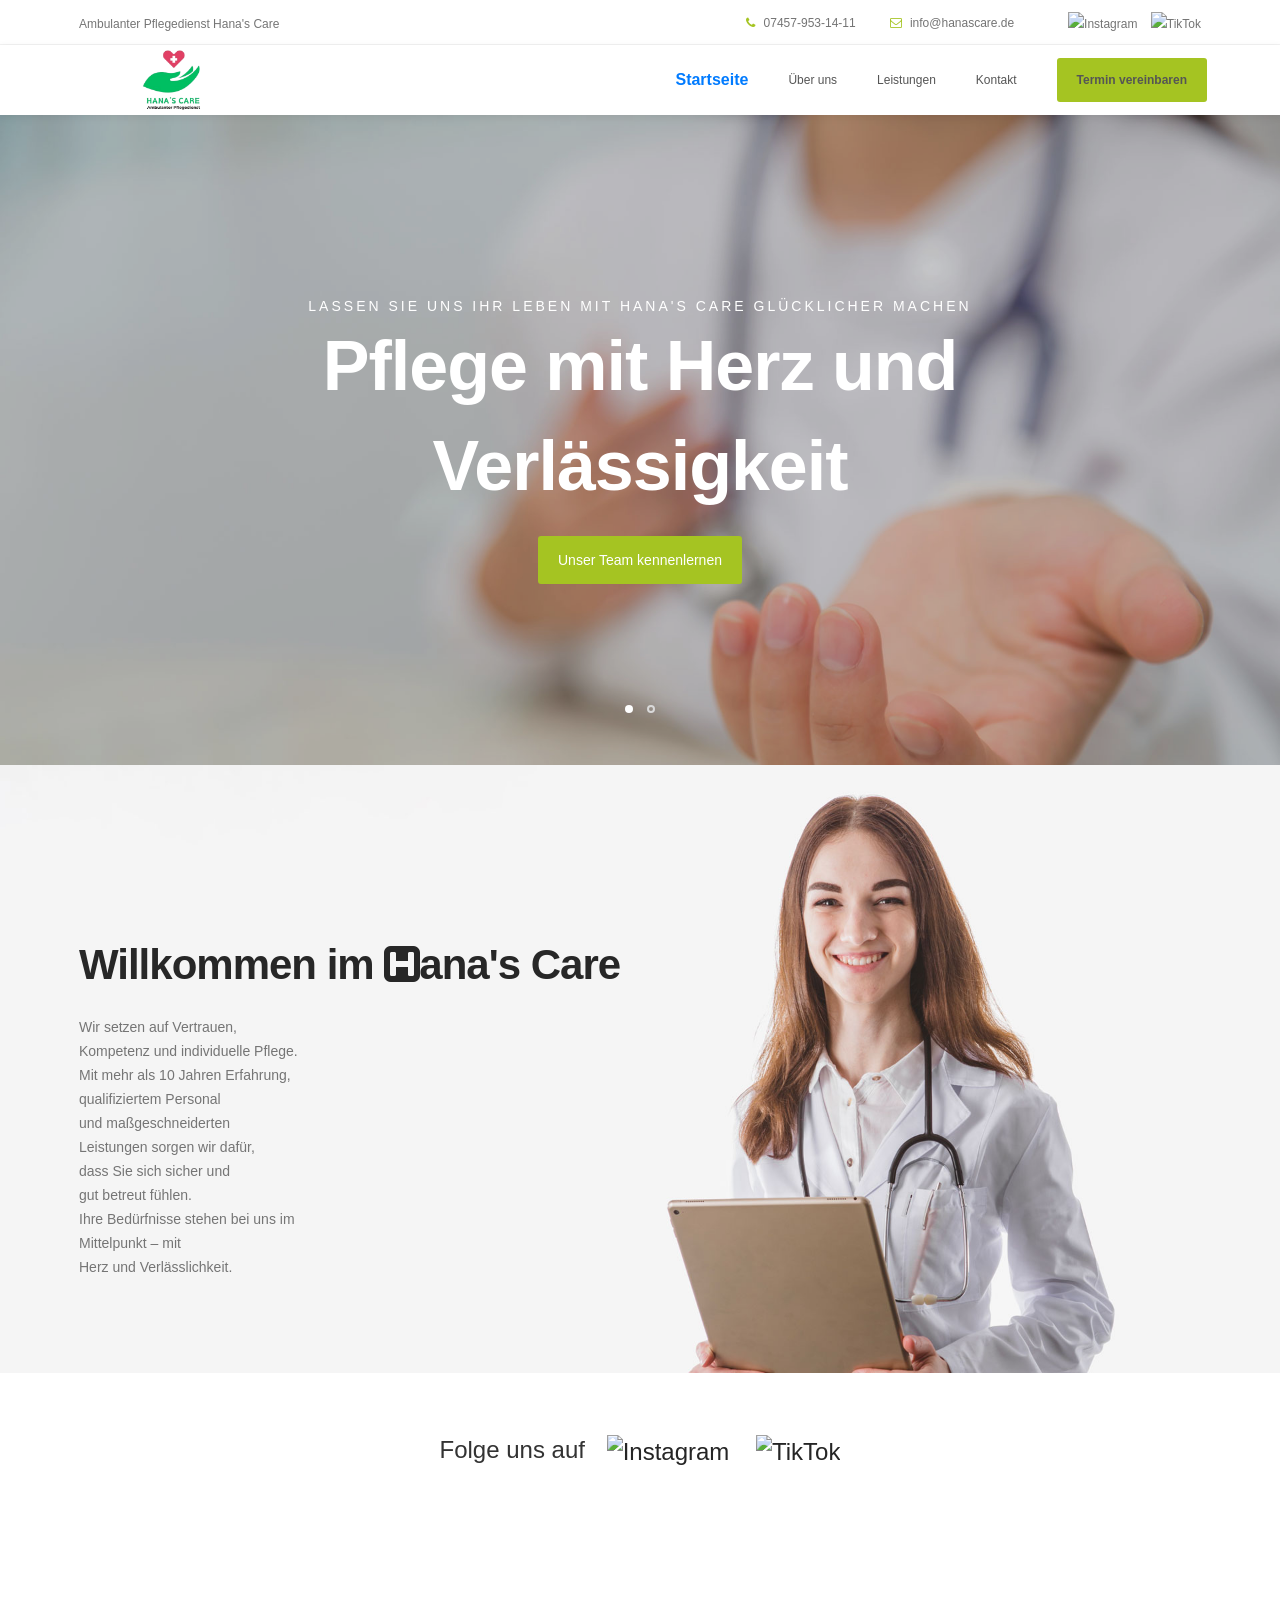
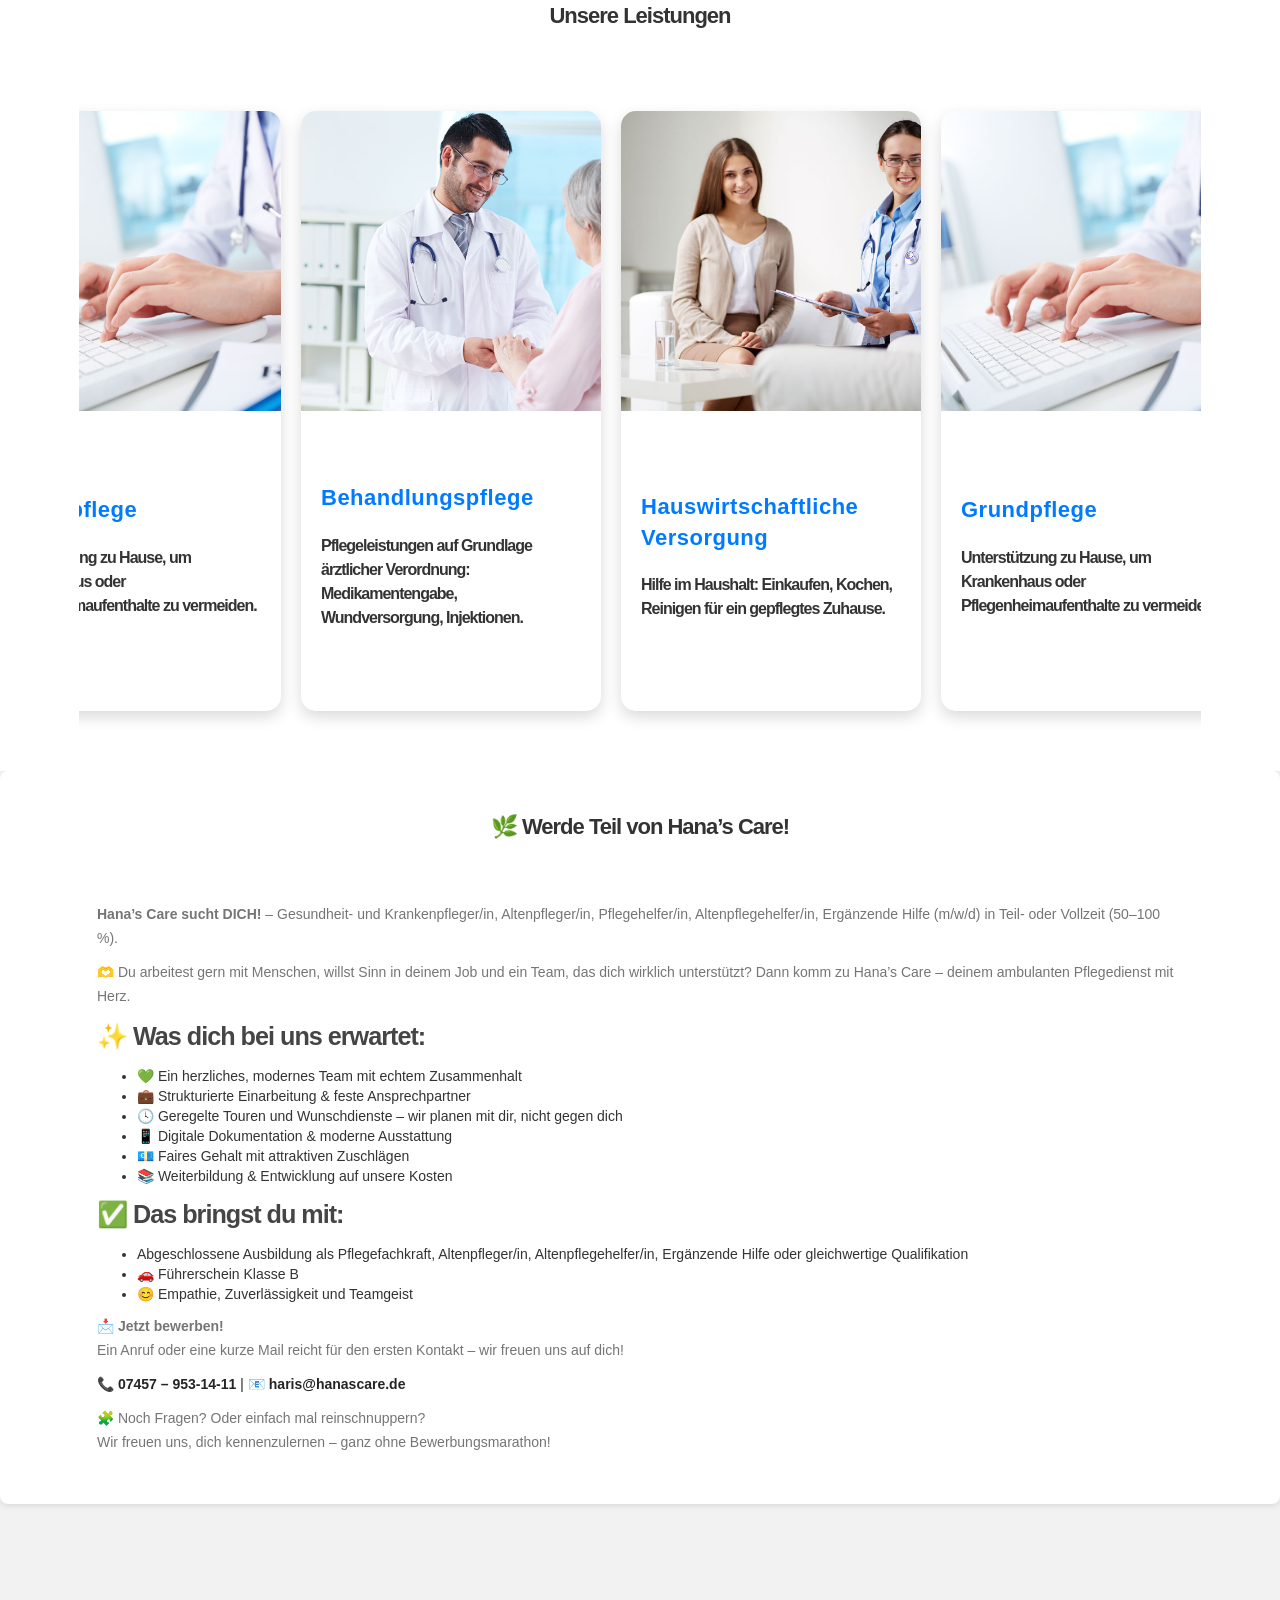
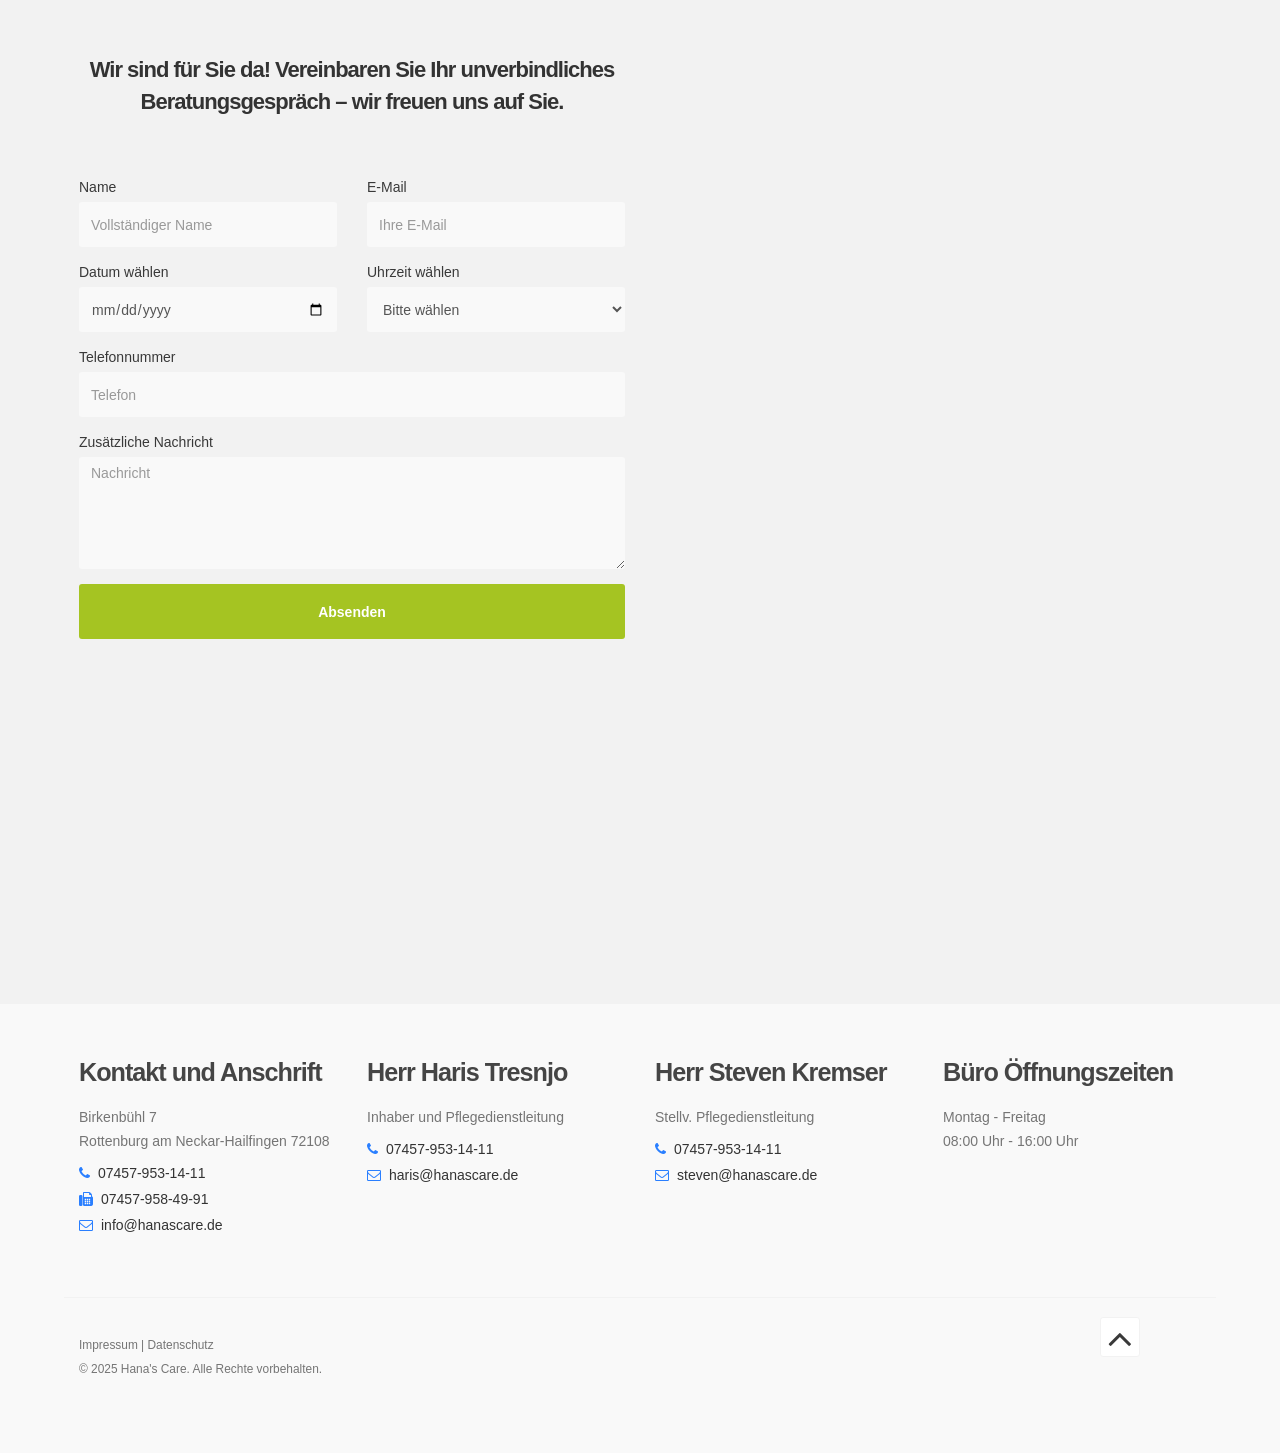
==== commit bee710e1: "Add files via upload" ====
--- a/index.html
+++ b/index.html
@@ -3,33 +3,48 @@
     <link rel="icon" href="/favicon.ico" type="image/x-icon">
     <link rel="icon" type="image/png" sizes="32x32" href="images/logo.png">
 
-<head>
-
-    <title>Hanas Care</title>
-<!--
-
-Health
-
-http://www.hanascare.de
-
--->
-     <meta charset="UTF-8">
-     <meta http-equiv="X-UA-Compatible" content="IE=Edge">
-     <meta name="description" content="">
-     <meta name="keywords" content="">
-     <meta name="author" content="Tooplate">
-     <meta name="viewport" content="width=device-width, initial-scale=1, maximum-scale=1">
-
-     <link rel="stylesheet" href="css/bootstrap.min.css">
-     <link rel="stylesheet" href="css/font-awesome.min.css">
-     <link rel="stylesheet" href="css/animate.css">
-     <link rel="stylesheet" href="css/owl.carousel.css">
-     <link rel="stylesheet" href="css/owl.theme.default.min.css">
-
-     <!-- HAUPT CSS -->
-     <link rel="stylesheet" href="css/tooplate-style.css">
-         <script defer src="https://cloud.umami.is/script.js" data-website-id="0b8327ff-ffee-4c54-82ca-341b77083189"></script>
-</head>
+        <head>
+
+            <title>Hanas Care</title>
+
+            <!-- FAVICON -->
+            <link rel="icon" type="image/png" href="images/logo.png">
+
+            <!-- BASIC META -->
+            <meta charset="UTF-8">
+            <meta http-equiv="X-UA-Compatible" content="IE=Edge">
+            <meta name="viewport" content="width=device-width, initial-scale=1, maximum-scale=1">
+
+            <!-- SEO -->
+            <meta name="description" content="Hanas Care – Verlässliche Pflege mit Vertrauen, Nähe und Menschlichkeit.">
+            <meta name="keywords" content="Pflege, Betreuung, Hanas Care, Gesundheit, Pflege Deutschland">
+            <meta name="author" content="Hanas Care">
+
+            <!-- OPEN GRAPH (Facebook, WhatsApp, LinkedIn) -->
+            <meta property="og:title" content="Hanas Care">
+            <meta property="og:description" content="Verlässliche Pflege bedeutet Vertrauen, Nähe und Menschlichkeit.">
+            <meta property="og:image" content="https://www.hanascare.de/images/logo.png">
+            <meta property="og:url" content="https://www.hanascare.de">
+            <meta property="og:type" content="website">
+
+            <!-- TWITTER CARD -->
+            <meta name="twitter:card" content="summary_large_image">
+            <meta name="twitter:title" content="Hanas Care">
+            <meta name="twitter:description" content="Verlässliche Pflege mit Menschlichkeit.">
+            <meta name="twitter:image" content="https://www.hanascare.de/images/logo.png">
+
+            <!-- STYLES -->
+            <link rel="stylesheet" href="css/bootstrap.min.css">
+            <link rel="stylesheet" href="css/font-awesome.min.css">
+            <link rel="stylesheet" href="css/animate.css">
+            <link rel="stylesheet" href="css/owl.carousel.css">
+            <link rel="stylesheet" href="css/owl.theme.default.min.css">
+            <link rel="stylesheet" href="css/tooplate-style.css">
+
+            <!-- ANALYTICS -->
+            <script defer src="https://cloud.umami.is/script.js" data-website-id="0b8327ff-ffee-4c54-82ca-341b77083189"></script>
+
+        </head>
 <script>
 document.querySelectorAll('.navbar-nav li a').forEach(link => {
     link.addEventListener('click', function () {
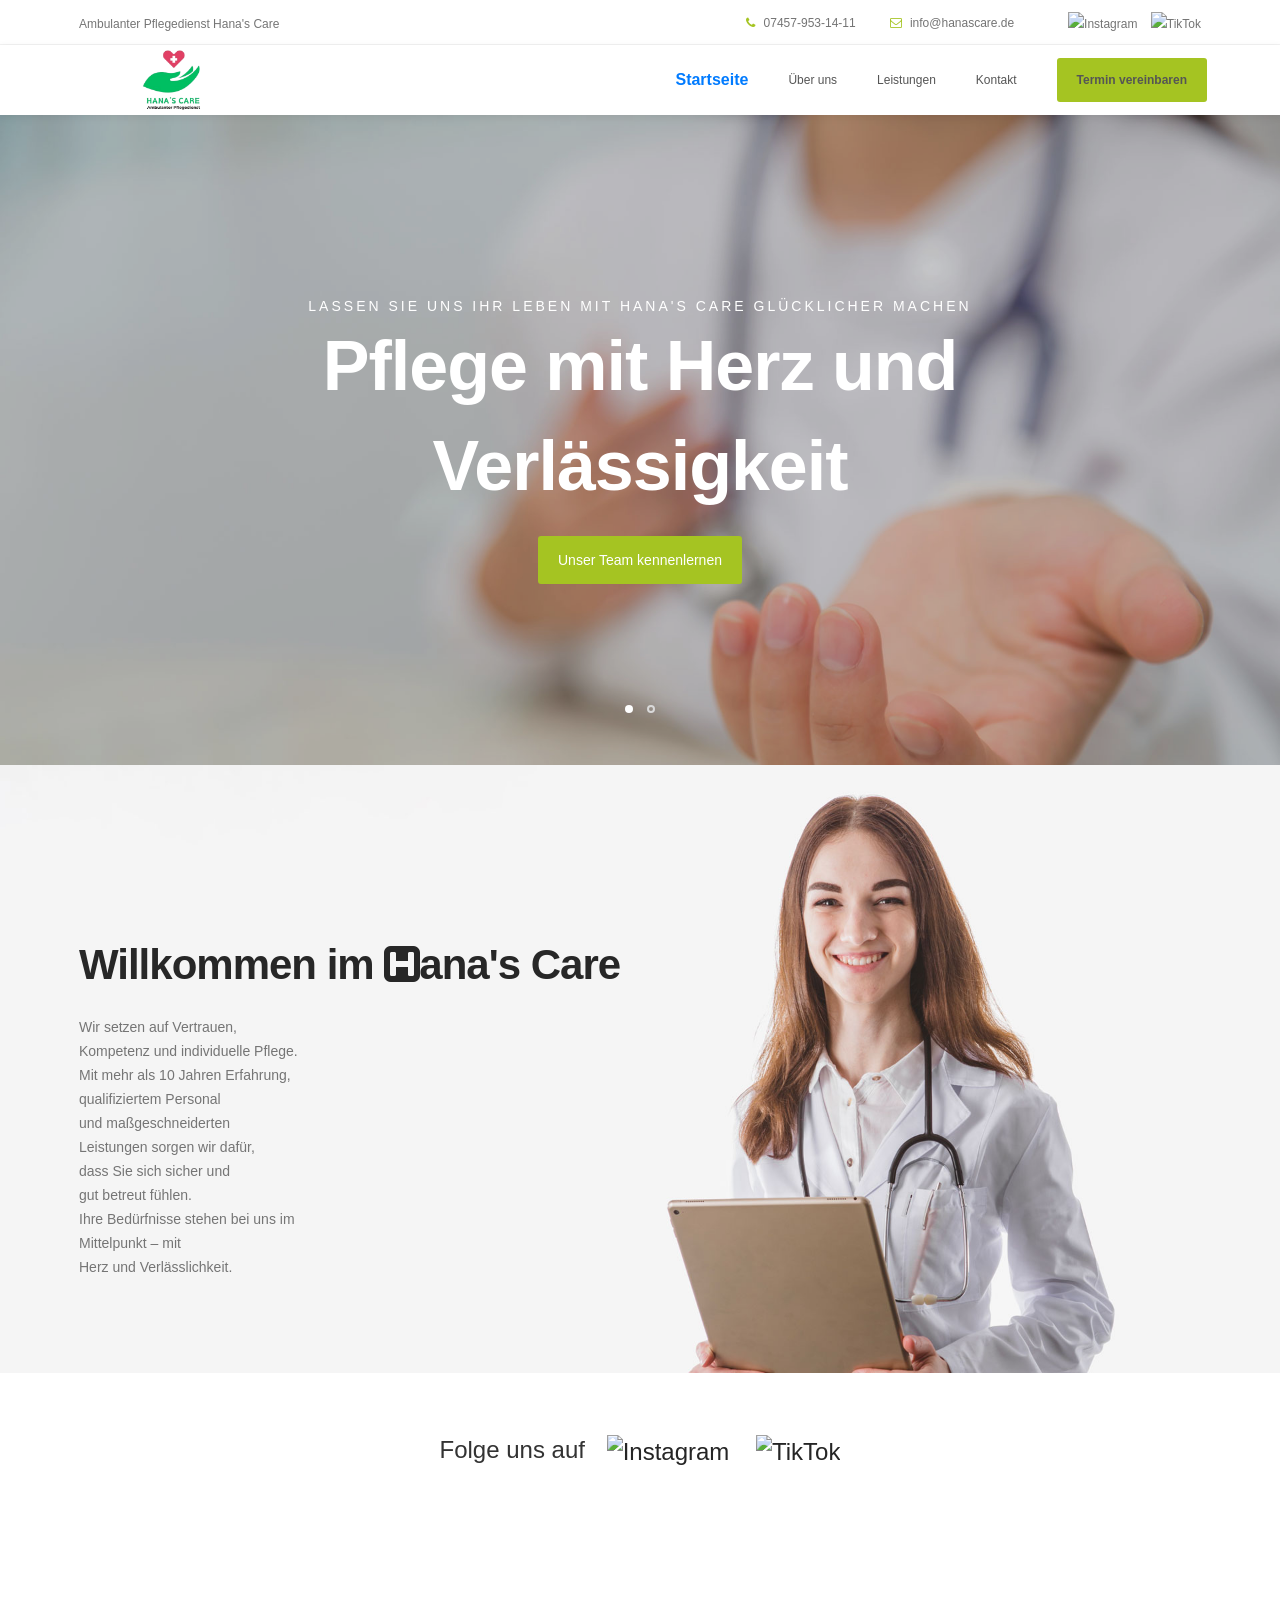
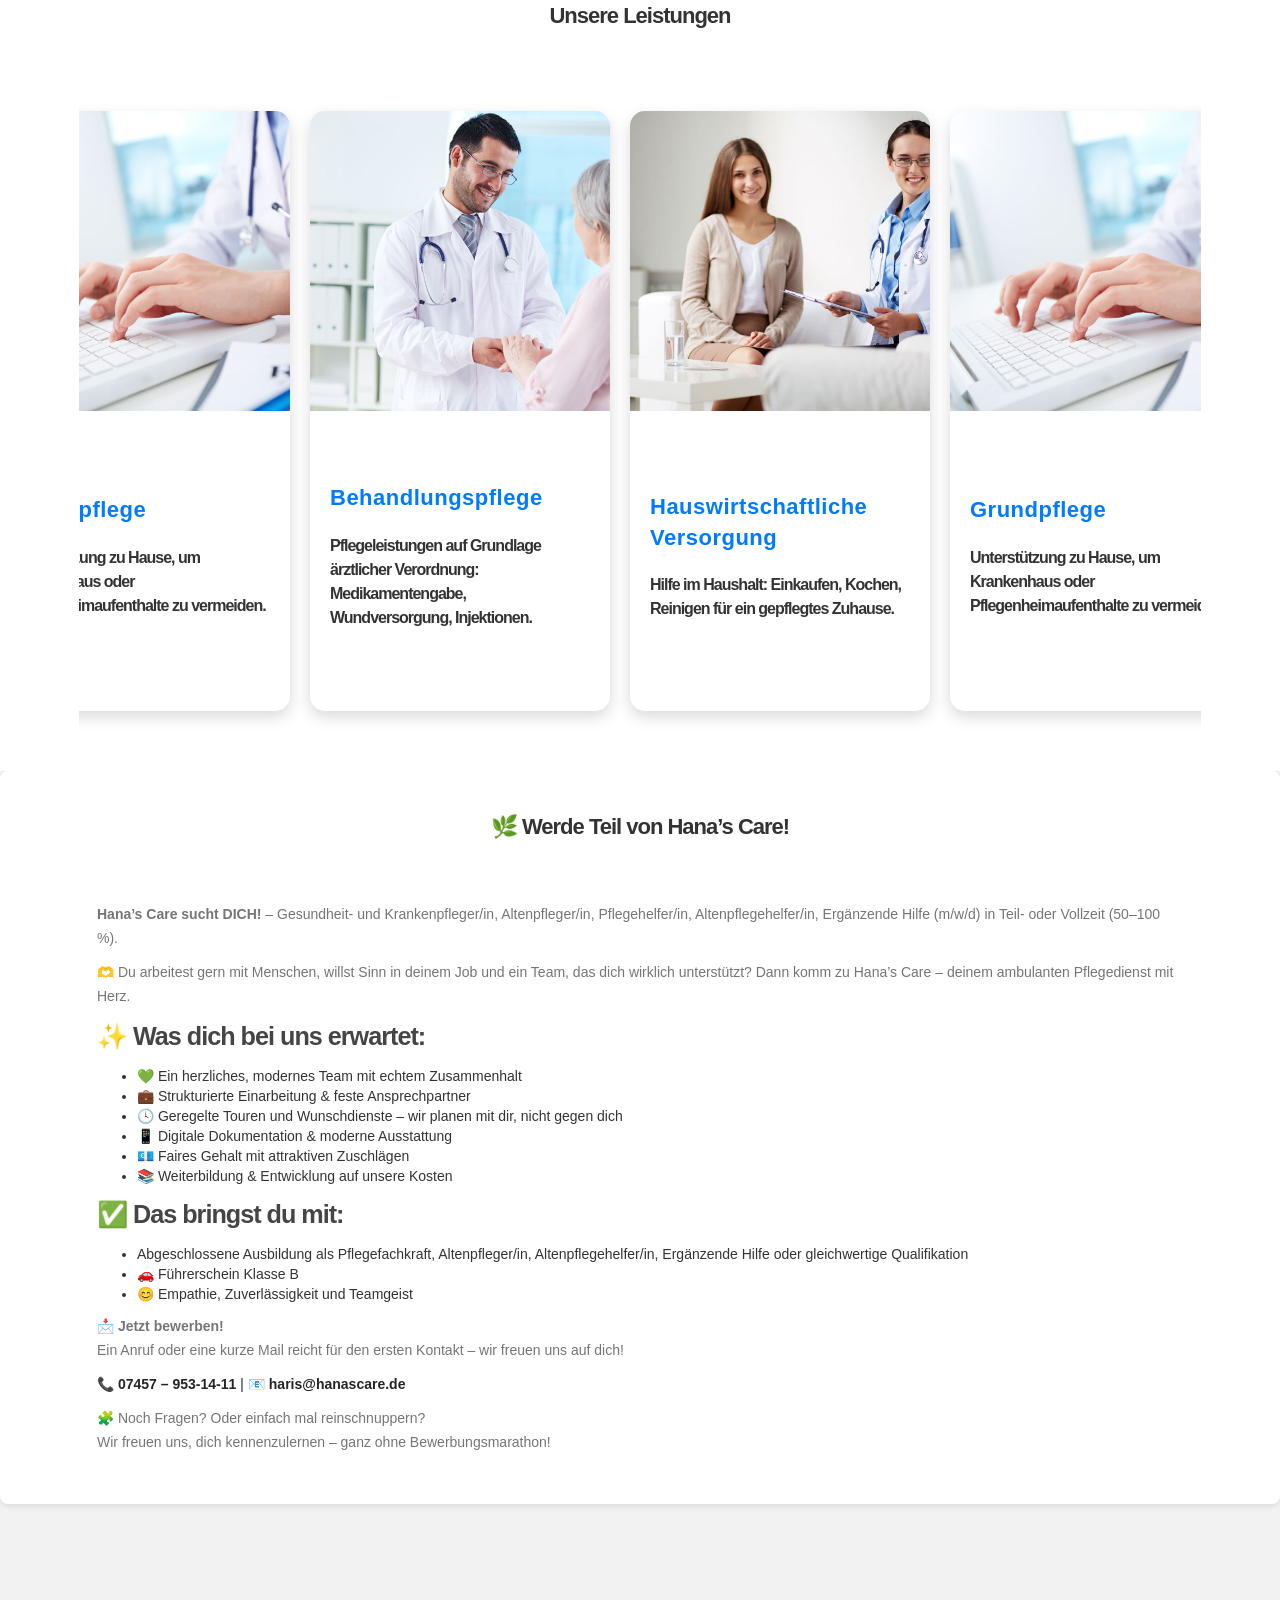
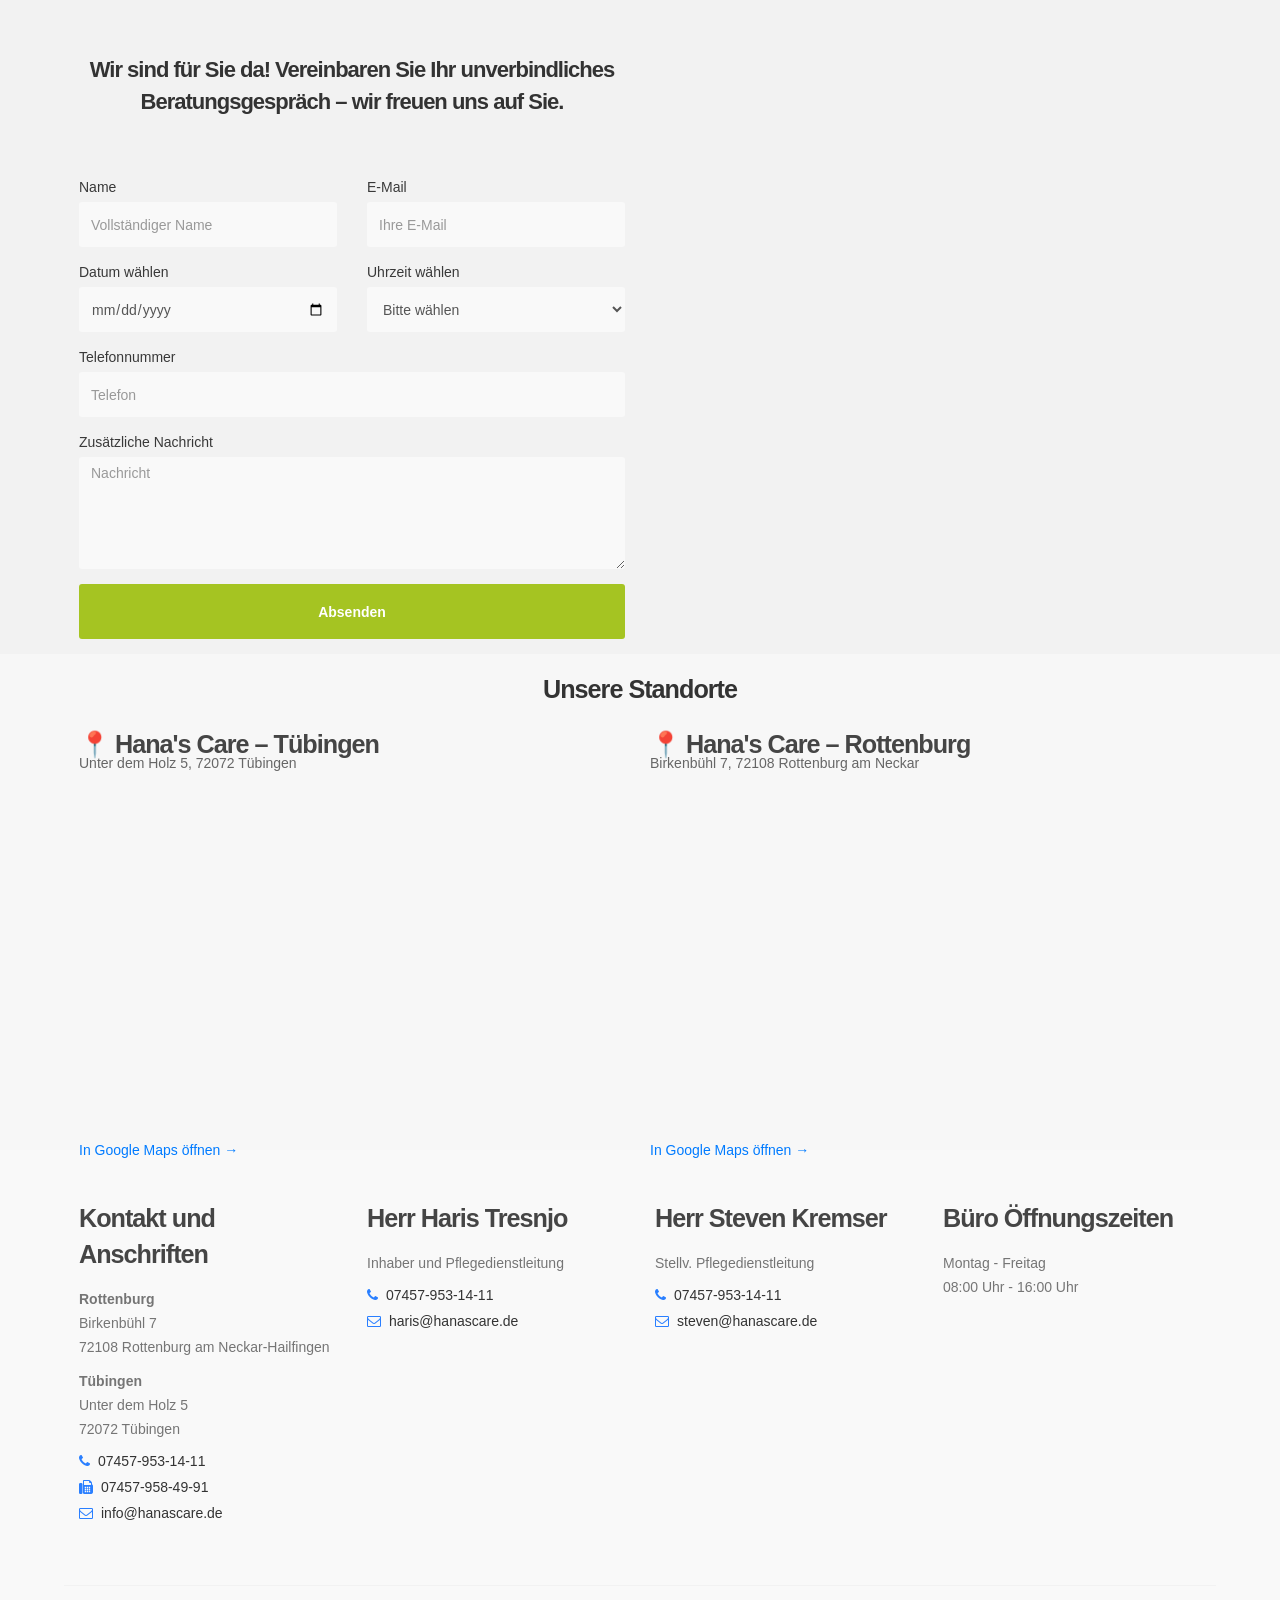
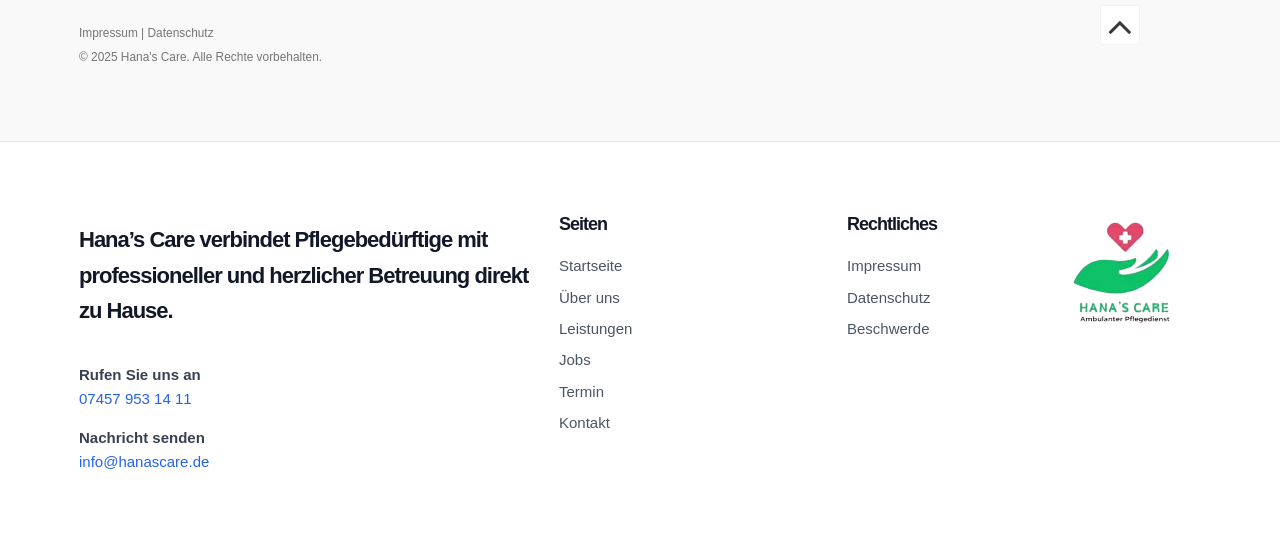
==== commit 281746ff: "Add files via upload" ====
--- a/index.html
+++ b/index.html
@@ -16,8 +16,8 @@
             <meta name="viewport" content="width=device-width, initial-scale=1, maximum-scale=1">
 
             <!-- SEO -->
-            <meta name="description" content="Hanas Care – Verlässliche Pflege mit Vertrauen, Nähe und Menschlichkeit.">
-            <meta name="keywords" content="Pflege, Betreuung, Hanas Care, Gesundheit, Pflege Deutschland">
+            <meta name="description" content="Hanas Care – Ambulanter Pflegedienst in Rottenburg und Tübingen. Verlässliche Pflege mit Vertrauen, Nähe und Menschlichkeit.">
+            <meta name="keywords" content="Pflegedienst Tübingen, ambulante Pflege Tübingen, Pflege Rottenburg, Hanas Care, Betreuung zu Hause Tübingen">
             <meta name="author" content="Hanas Care">
 
             <!-- OPEN GRAPH (Facebook, WhatsApp, LinkedIn) -->
@@ -168,7 +168,7 @@
                                    <div class="caption">
                                         <div class="col-md-offset-1 col-md-10">
                                              <h3>IHR AMBULANTER PFLEGEDIENST</h3>
-                                             <h1>In Rottenburg-Hailfingen und Umgebung</h1>
+                                             <h1>Ambulanter Pflegedienst in Rottenburg & Tübingen</h1>
                                              <a href="#about" class="section-btn btn btn-default btn-gray smoothScroll">Mehr über uns</a>
                                         </div>
                                    </div>
@@ -823,48 +823,92 @@
 
      <!-- GOOGLE MAP -->
      <!-- GOOGLE MAP -->
-     <section id="google-map">
-       <!-- Google Maps Embed: Birkenbühl 7, Rottenburg am Neckar-Hailfingen 72108 -->
-       <iframe
-         src="https://www.google.com/maps/embed?pb=!1m18!1m12!1m3!1d2698.296803453043!2d8.898904215825323!3d48.47032903736048!2m3!1f0!2f0!3f0!3m2!1i1024!2i768!4f13.1!3m3!1m2!1s0x47976c25846aa0ed%3A0x6b3e20a54a3507d6!2sBirkenb%C3%BChl%207%2C%2072108%20Rottenburg%20am%20Neckar!5e0!3m2!1sen!2sde!4v1712993969137!5m2!1sen!2sde"
-         width="100%"
-         height="350"
-         frameborder="0"
-         style="border:0;"
-         allowfullscreen=""
-         loading="lazy"
-         referrerpolicy="no-referrer-when-downgrade">
-       </iframe>
+     <section id="google-map" class="map-section">
+
+       <div class="container">
+
+         <h3 class="map-title">Unsere Standorte</h3>
+
+         <div class="map-grid">
+
+           <!-- LOCATION 1 -->
+           <div class="map-item">
+             <h4>📍 Hana's Care – Tübingen</h4>
+             <p>Unter dem Holz 5, 72072 Tübingen</p>
+
+             <iframe
+               src="https://www.google.com/maps?q=Unter+dem+Holz+5,+72072+Tübingen&output=embed"
+               loading="lazy"
+               allowfullscreen>
+             </iframe>
+
+             <a href="https://www.google.com/maps?q=Unter+dem+Holz+5,+72072+Tübingen" target="_blank">
+               In Google Maps öffnen →
+             </a>
+           </div>
+
+           <!-- LOCATION 2 -->
+           <div class="map-item">
+             <h4>📍 Hana's Care – Rottenburg</h4>
+             <p>Birkenbühl 7, 72108 Rottenburg am Neckar</p>
+
+             <iframe
+               src="https://www.google.com/maps?q=Birkenbühl+7,+72108+Rottenburg+am+Neckar&output=embed"
+               loading="lazy"
+               allowfullscreen>
+             </iframe>
+
+             <a href="https://www.google.com/maps?q=Birkenbühl+7,+72108+Rottenburg+am+Neckar" target="_blank">
+               In Google Maps öffnen →
+             </a>
+           </div>
+
+         </div>
+
+       </div>
+
      </section>
-
      <!-- FUSSZEILE -->
      <footer data-stellar-background-ratio="5" style="background: #f9f9f9; padding: 40px 0;">
        <div class="container">
          <div class="row text-left mb-5">
 
-           <!-- Kontakt -->
-           <div class="col-md-3 col-sm-6 mb-4">
-             <div class="footer-thumb">
-               <h4>Kontakt und Anschrift</h4>
-               <p>Birkenbühl 7<br>Rottenburg am Neckar-Hailfingen 72108</p>
-
-               <a href="tel:+4974579531411" class="contact-link phone-link">
-                 <i class="fa fa-phone"></i>
-                 <span>07457-953-14-11</span>
-               </a>
-
-               <a href="tel:+4974579584991" class="contact-link phone-link">
-                 <i class="fa fa-fax"></i>
-                 <span>07457-958-49-91</span>
-               </a>
-
-               <a href="mailto:info@hanascare.de" class="contact-link email-link">
-                 <i class="fa fa-envelope-o"></i>
-                 <span>info@hanascare.de</span>
-               </a>
+             <!-- Kontakt -->
+             <div class="col-md-3 col-sm-6 mb-4">
+               <div class="footer-thumb">
+                 <h4>Kontakt und Anschriften</h4>
+
+                 <!-- Rottenburg -->
+                 <p>
+                   <strong>Rottenburg</strong><br>
+                   Birkenbühl 7<br>
+                   72108 Rottenburg am Neckar-Hailfingen
+                 </p>
+
+                 <!-- Tübingen -->
+                 <p>
+                   <strong>Tübingen</strong><br>
+                   Unter dem Holz 5<br>
+                   72072 Tübingen
+                 </p>
+
+                 <!-- Contact -->
+                 <a href="tel:+4974579531411" class="contact-link phone-link">
+                   <i class="fa fa-phone"></i>
+                   <span>07457-953-14-11</span>
+                 </a>
+
+                 <a href="tel:+4974579584991" class="contact-link phone-link">
+                   <i class="fa fa-fax"></i>
+                   <span>07457-958-49-91</span>
+                 </a>
+
+                 <a href="mailto:info@hanascare.de" class="contact-link email-link">
+                   <i class="fa fa-envelope-o"></i>
+                   <span>info@hanascare.de</span>
+                 </a>
+               </div>
              </div>
-           </div>
-
            <!-- Haris -->
            <div class="col-md-3 col-sm-6 mb-4">
              <div class="footer-thumb">
@@ -978,6 +1022,57 @@
          </div>
        </div>
      </footer>
+     <!-- FOOTER SITEMAP -->
+     <section class="footer-sitemap">
+       <div class="container">
+         <div class="row">
+
+           <!-- LEFT TEXT -->
+           <div class="col-md-5 col-sm-12">
+             <h2 class="sitemap-title">
+               Hana’s Care verbindet Pflegebedürftige mit professioneller und herzlicher Betreuung direkt zu Hause.
+             </h2>
+
+             <div class="footer-contact">
+               <p><strong>Rufen Sie uns an</strong><br>
+               <a href="tel:+4974579531411">07457 953 14 11</a></p>
+
+               <p><strong>Nachricht senden</strong><br>
+               <a href="mailto:info@hanascare.de">info@hanascare.de</a></p>
+             </div>
+           </div>
+
+           <!-- NAVIGATION -->
+           <div class="col-md-3 col-sm-6">
+             <h4>Seiten</h4>
+             <ul class="sitemap-links">
+               <li><a href="#top">Startseite</a></li>
+               <li><a href="#about">Über uns</a></li>
+               <li><a href="#news">Leistungen</a></li>
+               <li><a href="#job-ad">Jobs</a></li>
+               <li><a href="#appointment">Termin</a></li>
+               <li><a href="#google-map">Kontakt</a></li>
+             </ul>
+           </div>
+
+           <!-- LEGAL -->
+           <div class="col-md-2 col-sm-6">
+             <h4>Rechtliches</h4>
+             <ul class="sitemap-links">
+               <li><a href="impressum.html">Impressum</a></li>
+               <li><a href="datenschutz.html">Datenschutz</a></li>
+               <li><a href="mailto:info@hanascare.de">Beschwerde</a></li>
+             </ul>
+           </div>
+
+           <!-- LOGO -->
+           <div class="col-md-2 col-sm-12 text-center">
+             <img src="images/logo.png" alt="Hanas Care Logo" class="footer-logo">
+           </div>
+
+         </div>
+       </div>
+     </section>
 
      <!-- REQUIRED SCRIPTS -->
      <script src="js/jquery.js"></script>
--- a/css/tooplate-style.css
+++ b/css/tooplate-style.css
@@ -1101,3 +1101,180 @@
   0% { transform: rotate(0deg); }
   100% { transform: rotate(360deg); }
 }
+/* =========================
+   FOOTER SITEMAP (LIGHT MODE)
+========================= */
+
+.footer-sitemap {
+  background: #ffffff; /* white background */
+  color: #1f2937; /* dark text */
+  padding: 60px 0;
+  border-top: 1px solid #e5e7eb; /* subtle separator */
+}
+
+.footer-sitemap .container {
+  max-width: 1200px;
+  margin: auto;
+}
+
+/* TITLE TEXT */
+.sitemap-title {
+  font-size: 22px;
+  font-weight: 600;
+  line-height: 1.6;
+  margin-bottom: 25px;
+  color: #111827; /* strong dark */
+}
+
+/* CONTACT */
+.footer-contact p {
+  margin-bottom: 15px;
+  font-size: 15px;
+  color: #374151;
+}
+
+.footer-contact a {
+  color: #2563eb; /* blue link */
+  text-decoration: none;
+  transition: 0.3s;
+}
+
+.footer-contact a:hover {
+  color: #1d4ed8;
+  text-decoration: underline;
+}
+
+/* SECTION HEADINGS */
+.footer-sitemap h4 {
+  font-size: 18px;
+  margin-bottom: 15px;
+  color: #111827;
+  font-weight: 600;
+}
+
+/* LINKS */
+.sitemap-links {
+  list-style: none;
+  padding: 0;
+}
+
+.sitemap-links li {
+  margin-bottom: 10px;
+}
+
+.sitemap-links a {
+  color: #4b5563; /* gray text */
+  text-decoration: none;
+  font-size: 15px;
+  transition: all 0.3s ease;
+}
+
+.sitemap-links a:hover {
+  color: #2563eb;
+  padding-left: 5px;
+}
+
+/* LOGO */
+.footer-logo {
+  max-width: 120px;
+  margin-top: 10px;
+  opacity: 0.95;
+}
+
+/* RESPONSIVE */
+@media (max-width: 768px) {
+  .footer-sitemap {
+    text-align: center;
+  }
+
+  .footer-logo {
+    margin-top: 30px;
+  }
+}
+.map-locations {
+  display: flex;
+  gap: 20px;
+  margin-top: 25px;
+  justify-content: center;
+  flex-wrap: wrap;
+}
+
+.map-card {
+  background: #f9fafb;
+  padding: 20px;
+  border-radius: 10px;
+  width: 260px;
+  box-shadow: 0 2px 8px rgba(0,0,0,0.05);
+  text-align: center;
+}
+
+.map-card h4 {
+  margin-bottom: 10px;
+  color: #111;
+}
+
+.map-card p {
+  font-size: 14px;
+  color: #555;
+  margin-bottom: 10px;
+}
+
+.map-card a {
+  color: #2563eb;
+  text-decoration: none;
+  font-weight: 500;
+}
+
+.map-card a:hover {
+  text-decoration: underline;
+}
+.map-section {
+  padding: 40px 0;
+  background: #f7f7f7;
+}
+
+.map-title {
+  text-align: center;
+  margin-bottom: 30px;
+}
+
+/* GRID LAYOUT */
+.map-grid {
+  display: flex;
+  gap: 20px;
+}
+
+/* EACH MAP */
+.map-item {
+  flex: 1; /* makes both equal width */
+}
+
+.map-item h4 {
+  margin-bottom: 5px;
+}
+
+.map-item p {
+  margin-bottom: 15px;
+  color: #666;
+}
+
+.map-item iframe {
+  width: 100%;
+  height: 350px;
+  border: 0;
+  border-radius: 12px;
+  margin-bottom: 10px;
+}
+
+.map-item a {
+  text-decoration: none;
+  color: #007bff;
+  font-size: 14px;
+}
+
+/* 📱 MOBILE RESPONSIVE */
+@media (max-width: 768px) {
+  .map-grid {
+    flex-direction: column;
+  }
+}
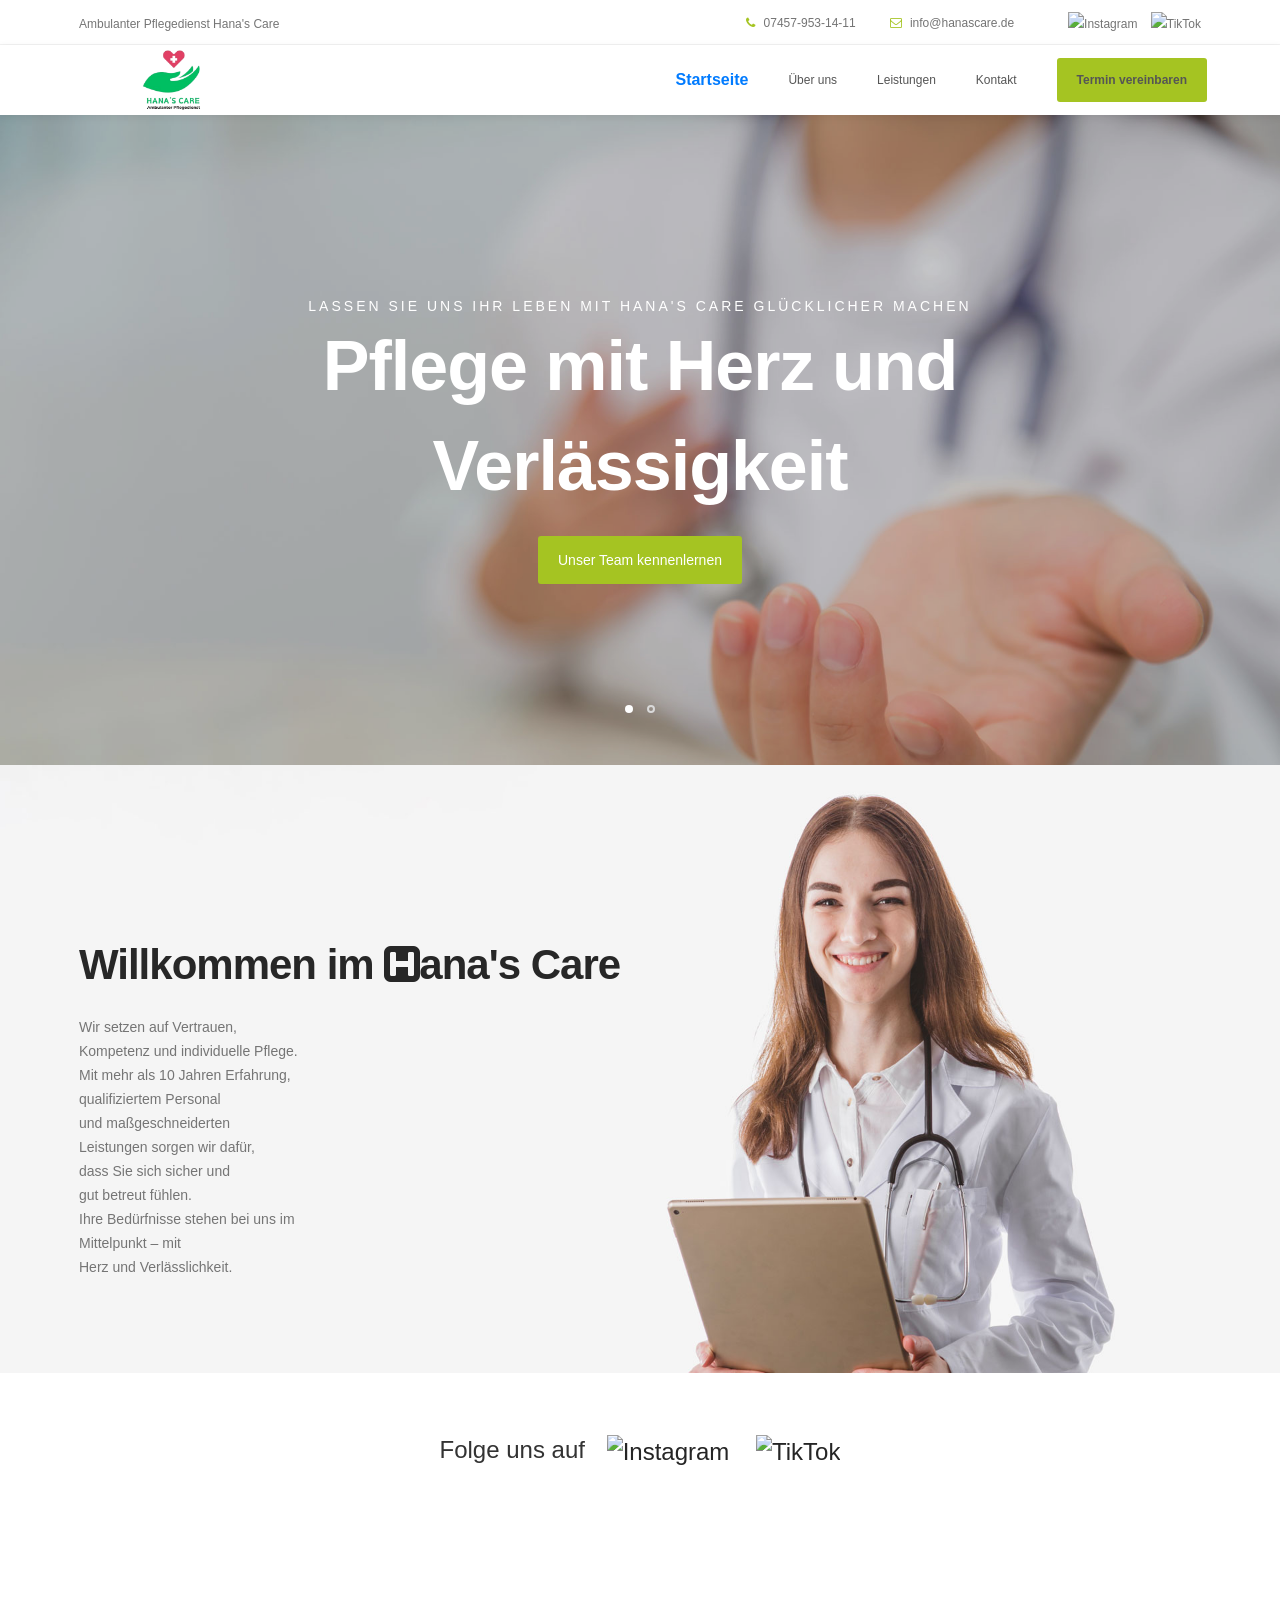
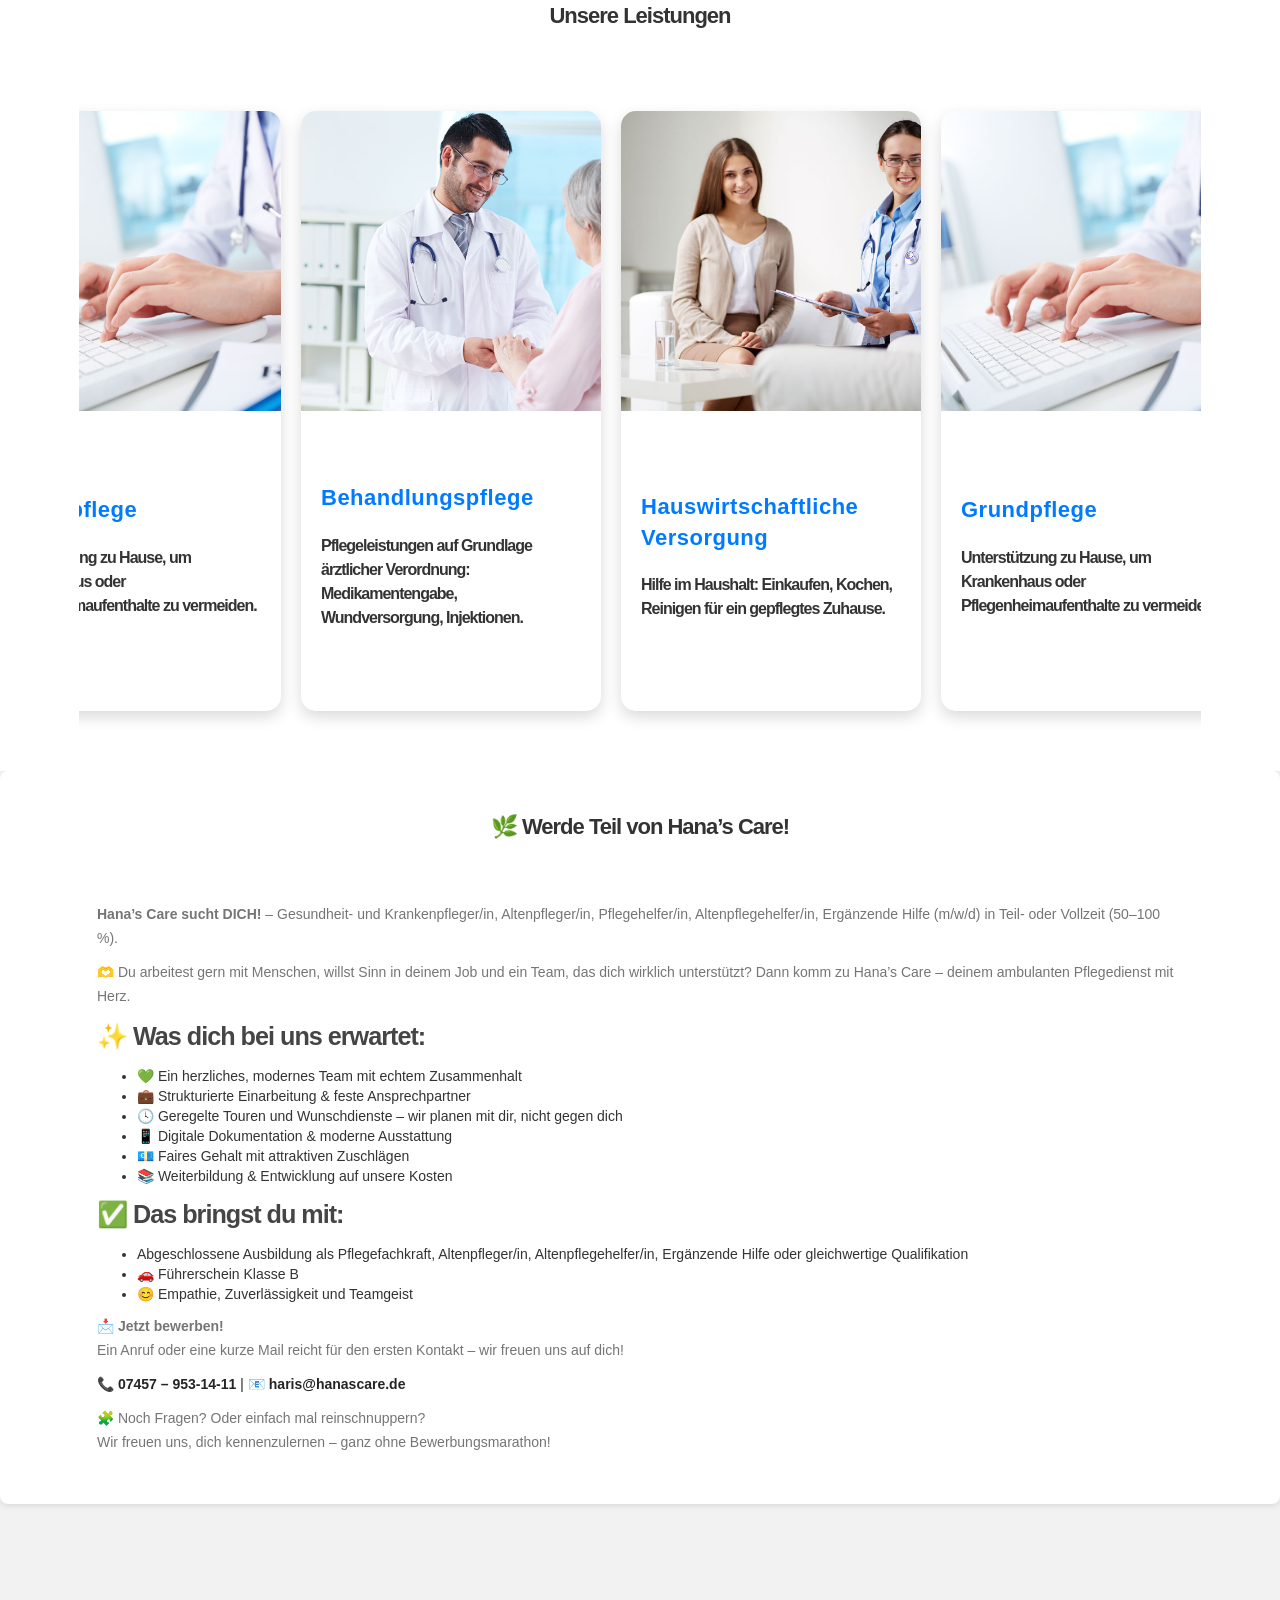
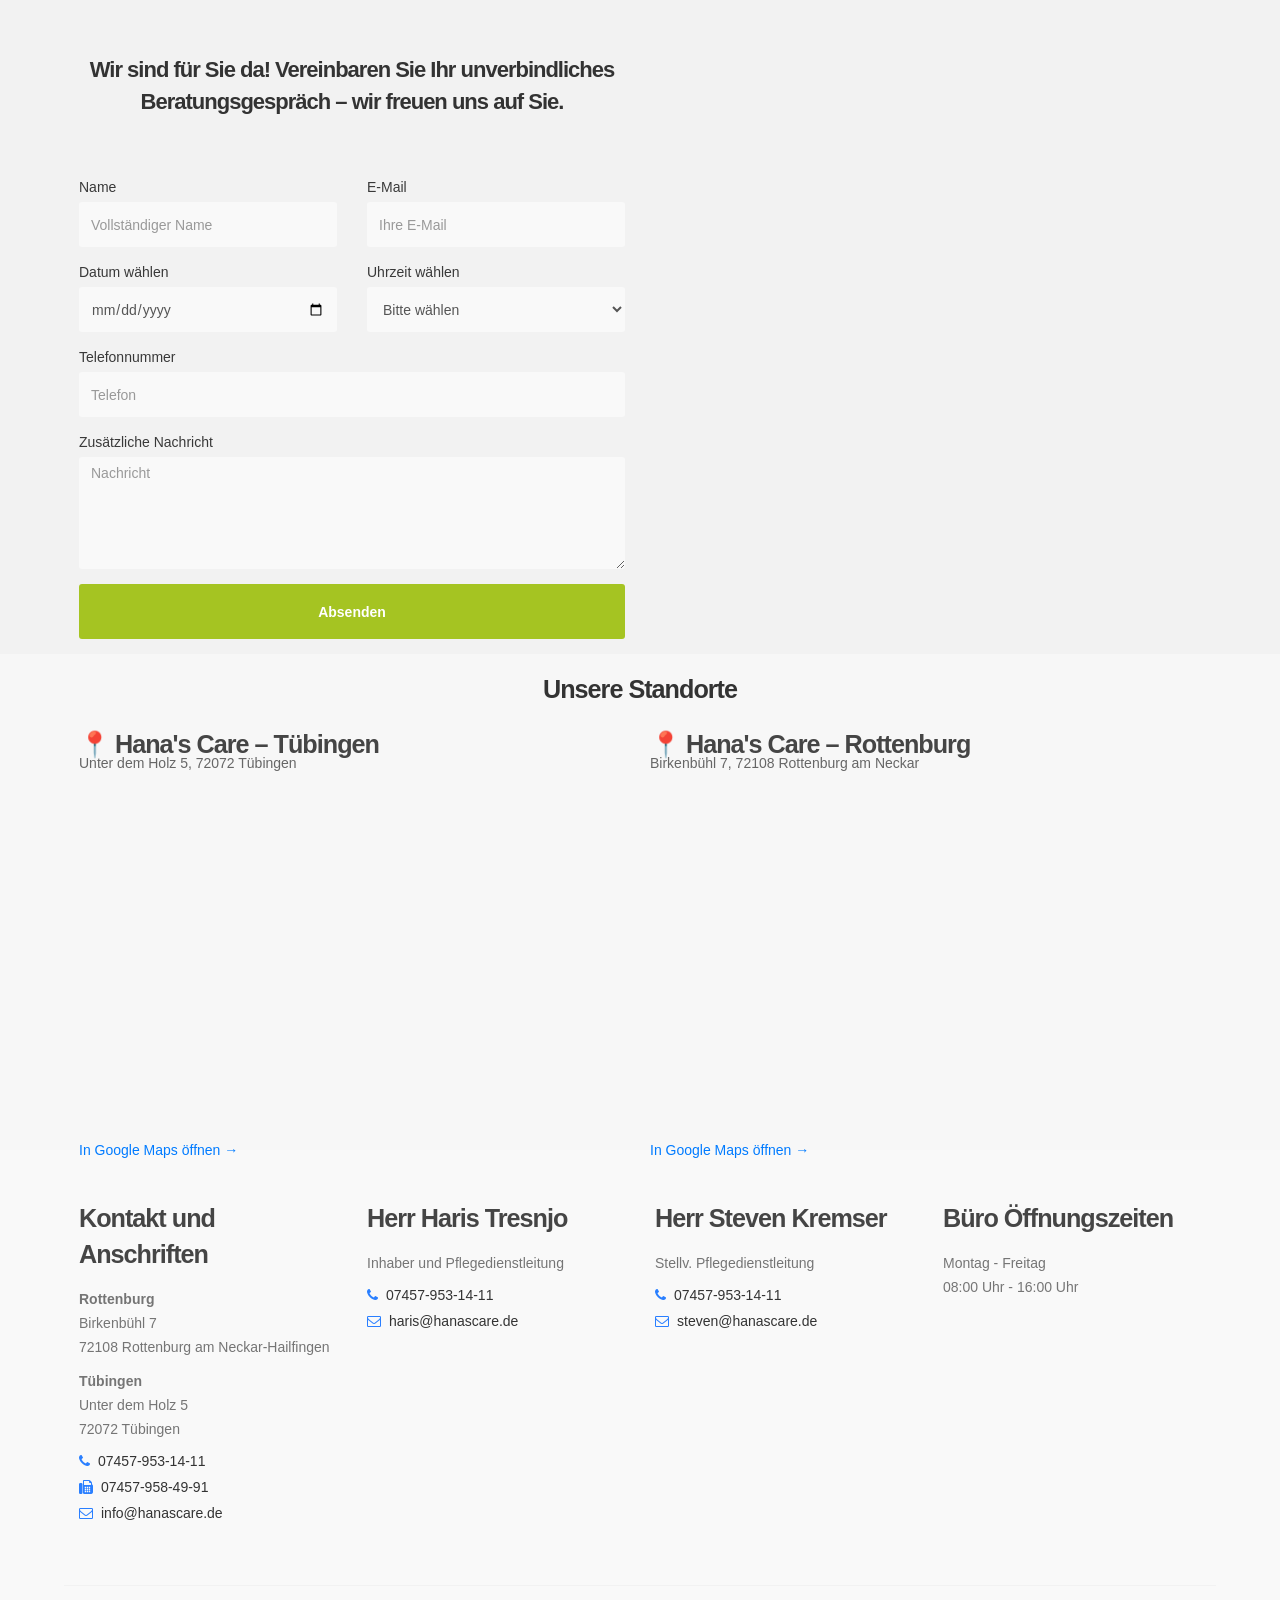
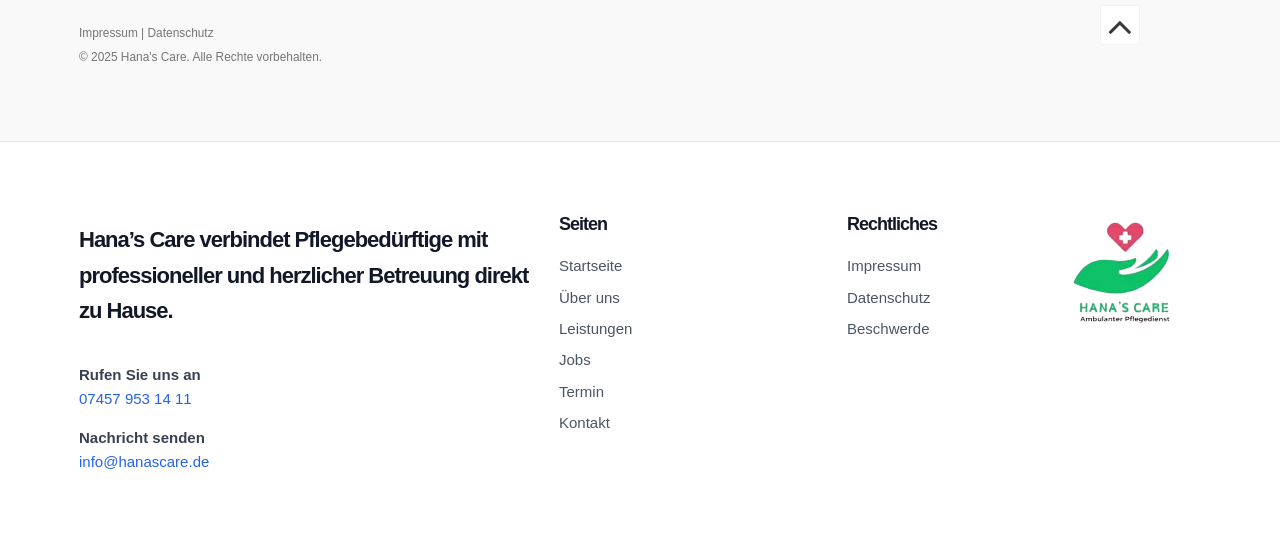
==== commit 95e54d70: "Add files via upload" ====
--- a/index.html
+++ b/index.html
@@ -4,6 +4,38 @@
     <link rel="icon" type="image/png" sizes="32x32" href="images/logo.png">
 
         <head>
+
+            <!-- PRETTY-URL ROUTER (added): if a visitor arrived via a clean path like
+                 /ueberuns, 404.html stored it and sent them here. We restore the address
+                 bar to that path and, once the page is ready, jump to the matching
+                 section. Nothing else on this page was changed. -->
+            <script>
+            (function () {
+              try {
+                var redirect = sessionStorage.getItem('hcRedirect');
+                if (!redirect) return;
+                sessionStorage.removeItem('hcRedirect');
+                var clean = redirect.replace(/\/$/, '');
+                var pathToAnchor = {
+                  '/ueberuns': 'about',
+                  '/leistungen': 'news',
+                  '/jobs': 'job-ad',
+                  '/termin': 'appointment',
+                  '/kontakt': 'google-map'
+                };
+                var anchor = pathToAnchor[clean];
+                if (anchor) {
+                  try { history.replaceState(null, '', clean); } catch (e) {}
+                  window.addEventListener('DOMContentLoaded', function () {
+                    var el = document.getElementById(anchor);
+                    if (el) el.scrollIntoView();
+                  });
+                } else if (clean !== '' && clean !== '/') {
+                  try { history.replaceState(null, '', '/'); } catch (e) {}
+                }
+              } catch (e) { /* sessionStorage unavailable, e.g. sandboxed preview */ }
+            })();
+            </script>
 
             <title>Hanas Care</title>
 
@@ -96,7 +128,7 @@
 
                <!-- TikTok icon-only SVG -->
                <a href="https://www.tiktok.com/@hanascare_apflege?_r=1&_t=ZN-91bo7vnY3QU" target="_blank">
-                 <img 
+                 <img
                    src="https://static.cdnlogo.com/logos/t/46/tiktok-icon-black.svg"
                    alt="TikTok"
                    style="width:24px; height:24px;" />
@@ -1084,4 +1116,39 @@
      <script src="js/owl.carousel.min.js"></script>
      <script src="js/custom.js"></script>
 
-
+     <!-- PRETTY-URL ROUTER (added): keeps all existing smooth-scroll behaviour
+          exactly as-is, and additionally updates the address bar to a clean path
+          (/ueberuns, /leistungen, /jobs, /termin, /kontakt) when those links are
+          clicked, and restores it on browser back/forward. -->
+     <script>
+     (function () {
+       var anchorToPath = {
+         'top': '/',
+         'about': '/ueberuns',
+         'news': '/leistungen',
+         'job-ad': '/jobs',
+         'appointment': '/termin',
+         'google-map': '/kontakt'
+       };
+       document.querySelectorAll('a[href^="#"]').forEach(function (link) {
+         var anchor = link.getAttribute('href').slice(1);
+         if (anchorToPath.hasOwnProperty(anchor)) {
+           link.addEventListener('click', function () {
+             // runs after the browser's own "#about" hash navigation, so our
+             // clean path overwrites it instead of the two combining
+             setTimeout(function () {
+               try { history.replaceState(null, '', anchorToPath[anchor]); } catch (e) {}
+             }, 0);
+           });
+         }
+       });
+       window.addEventListener('popstate', function () {
+         try {
+           var pathToAnchor = { '/': 'top', '/ueberuns': 'about', '/leistungen': 'news', '/jobs': 'job-ad', '/termin': 'appointment', '/kontakt': 'google-map' };
+           var anchor = pathToAnchor[window.location.pathname] || 'top';
+           var el = document.getElementById(anchor);
+           if (el) el.scrollIntoView();
+         } catch (e) {}
+       });
+     })();
+     </script>
--- a/css/tooplate-style.css
+++ b/css/tooplate-style.css
@@ -16,7 +16,7 @@
 
 
   /*---------------------------------------
-     TYPOGRAPHY              
+     TYPOGRAPHY
   -----------------------------------------*/
 
   h1,h2,h3,h4,h5,h6 {
@@ -69,7 +69,7 @@
 
 
   /*---------------------------------------
-     GENERAL               
+     GENERAL
   -----------------------------------------*/
 
   html{
@@ -205,7 +205,7 @@
 
 
   /*---------------------------------------
-       PRE LOADER              
+       PRE LOADER
   -----------------------------------------*/
 
   .preloader {
@@ -255,7 +255,7 @@
 
 
   /*---------------------------------------
-      MENU              
+      MENU
   -----------------------------------------*/
 
   header {
@@ -302,7 +302,7 @@
 
 
   /*---------------------------------------
-      MENU              
+      MENU
   -----------------------------------------*/
 
   .navbar-default {
@@ -378,14 +378,14 @@
   }
 
   .navbar-default .navbar-toggle:hover,
-  .navbar-default .navbar-toggle:focus { 
+  .navbar-default .navbar-toggle:focus {
     background-color: transparent;
   }
 
 
 
   /*---------------------------------------
-      HOME              
+      HOME
   -----------------------------------------*/
 
   #home h1 {
@@ -465,7 +465,7 @@
 
 
   /*---------------------------------------
-      ABOUT              
+      ABOUT
   -----------------------------------------*/
 
   #about {
@@ -499,7 +499,7 @@
 
 
   /*---------------------------------------
-      TEAM MEMBERS              
+      TEAM MEMBERS
   -----------------------------------------*/
 
   .team-thumb {
@@ -566,7 +566,7 @@
 
 
   /*---------------------------------------
-     SERVICE              
+     SERVICE
   -----------------------------------------*/
 
   #service {
@@ -599,7 +599,7 @@
 
 
   /*---------------------------------------
-      NEWS             
+      NEWS
   -----------------------------------------*/
 
   #news, #news-detail {
@@ -748,7 +748,7 @@
 
 
   /*---------------------------------------
-      APPOINTMENT             
+      APPOINTMENT
   -----------------------------------------*/
 
   #appointment {
@@ -790,7 +790,7 @@
 
 
   /*---------------------------------------
-     FOOTER              
+     FOOTER
   -----------------------------------------*/
 
   footer {
@@ -909,7 +909,7 @@
 
 
   /*---------------------------------------
-     SOCIAL ICON              
+     SOCIAL ICON
   -----------------------------------------*/
 
   .social-icon {
@@ -943,7 +943,7 @@
 
 
   /*---------------------------------------
-     RESPONSIVE STYLES              
+     RESPONSIVE STYLES
   -----------------------------------------*/
 
   @media only screen and (max-width: 1200px) {
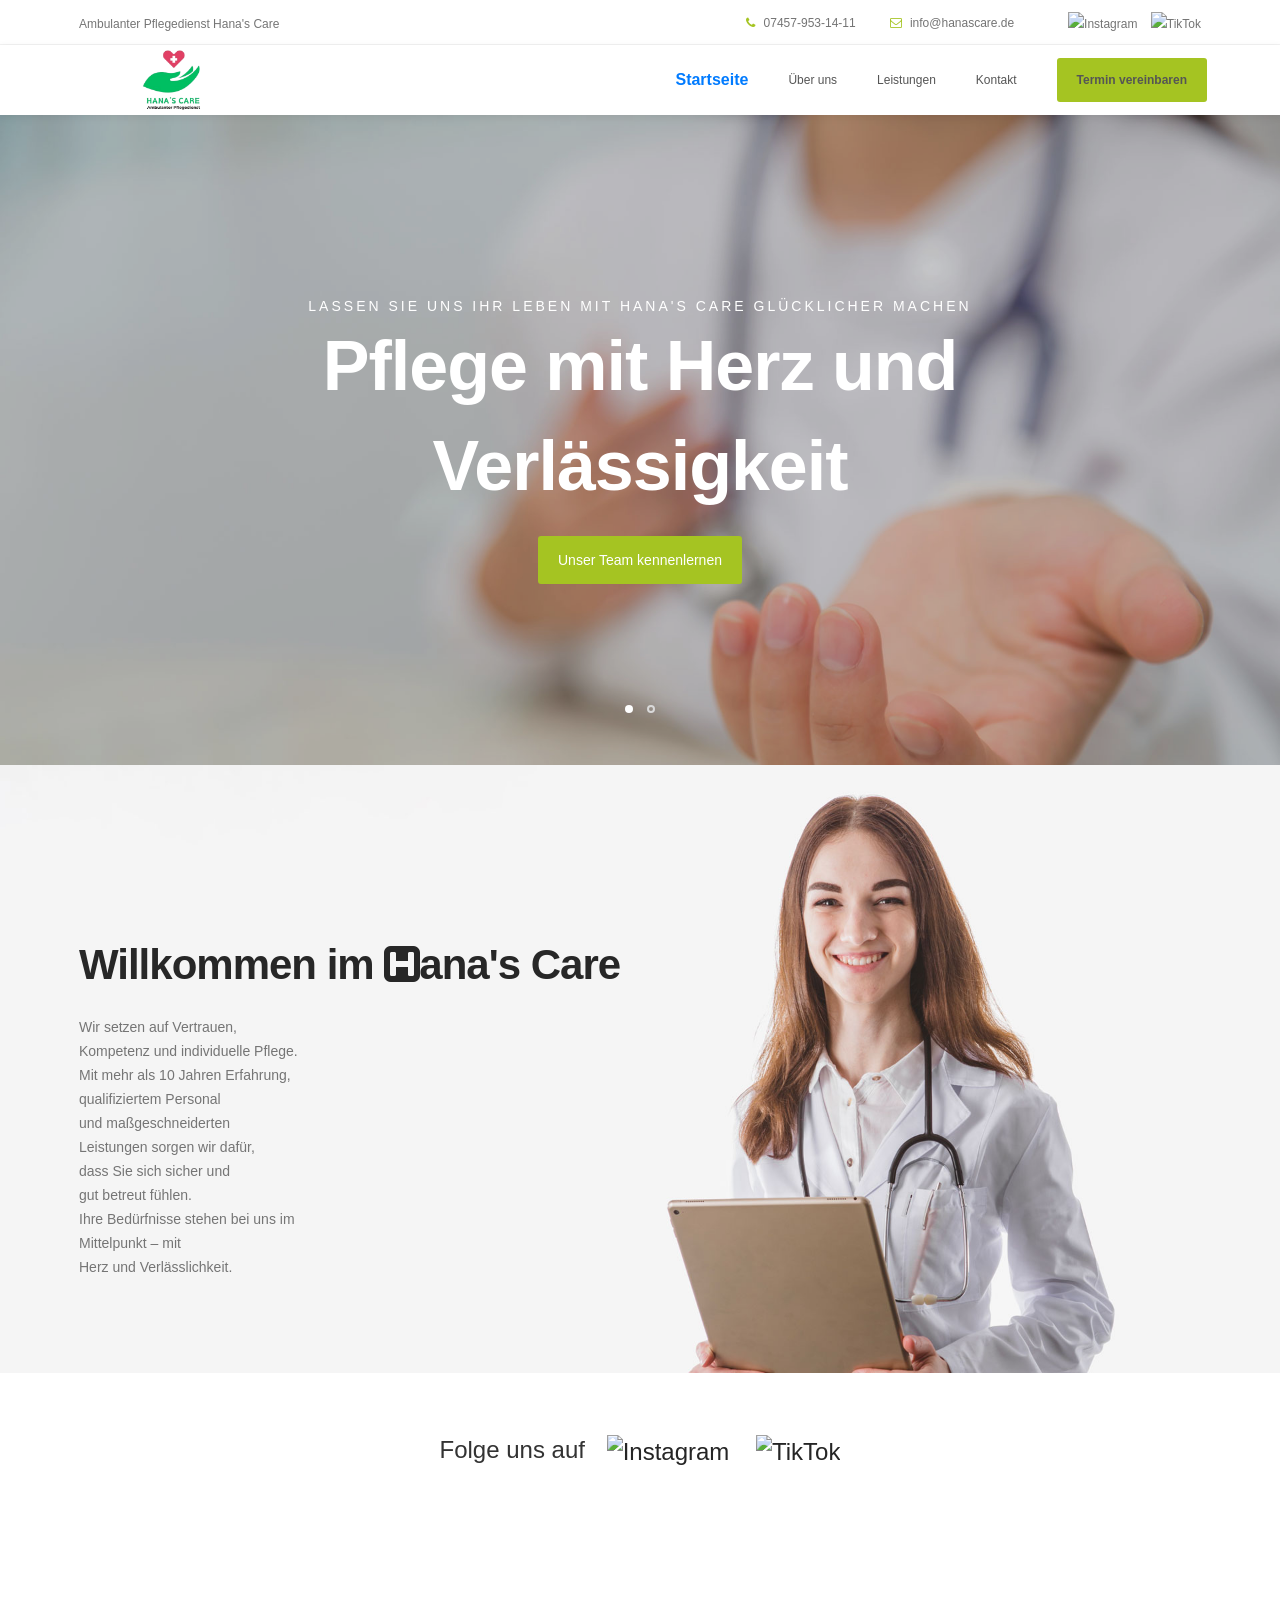
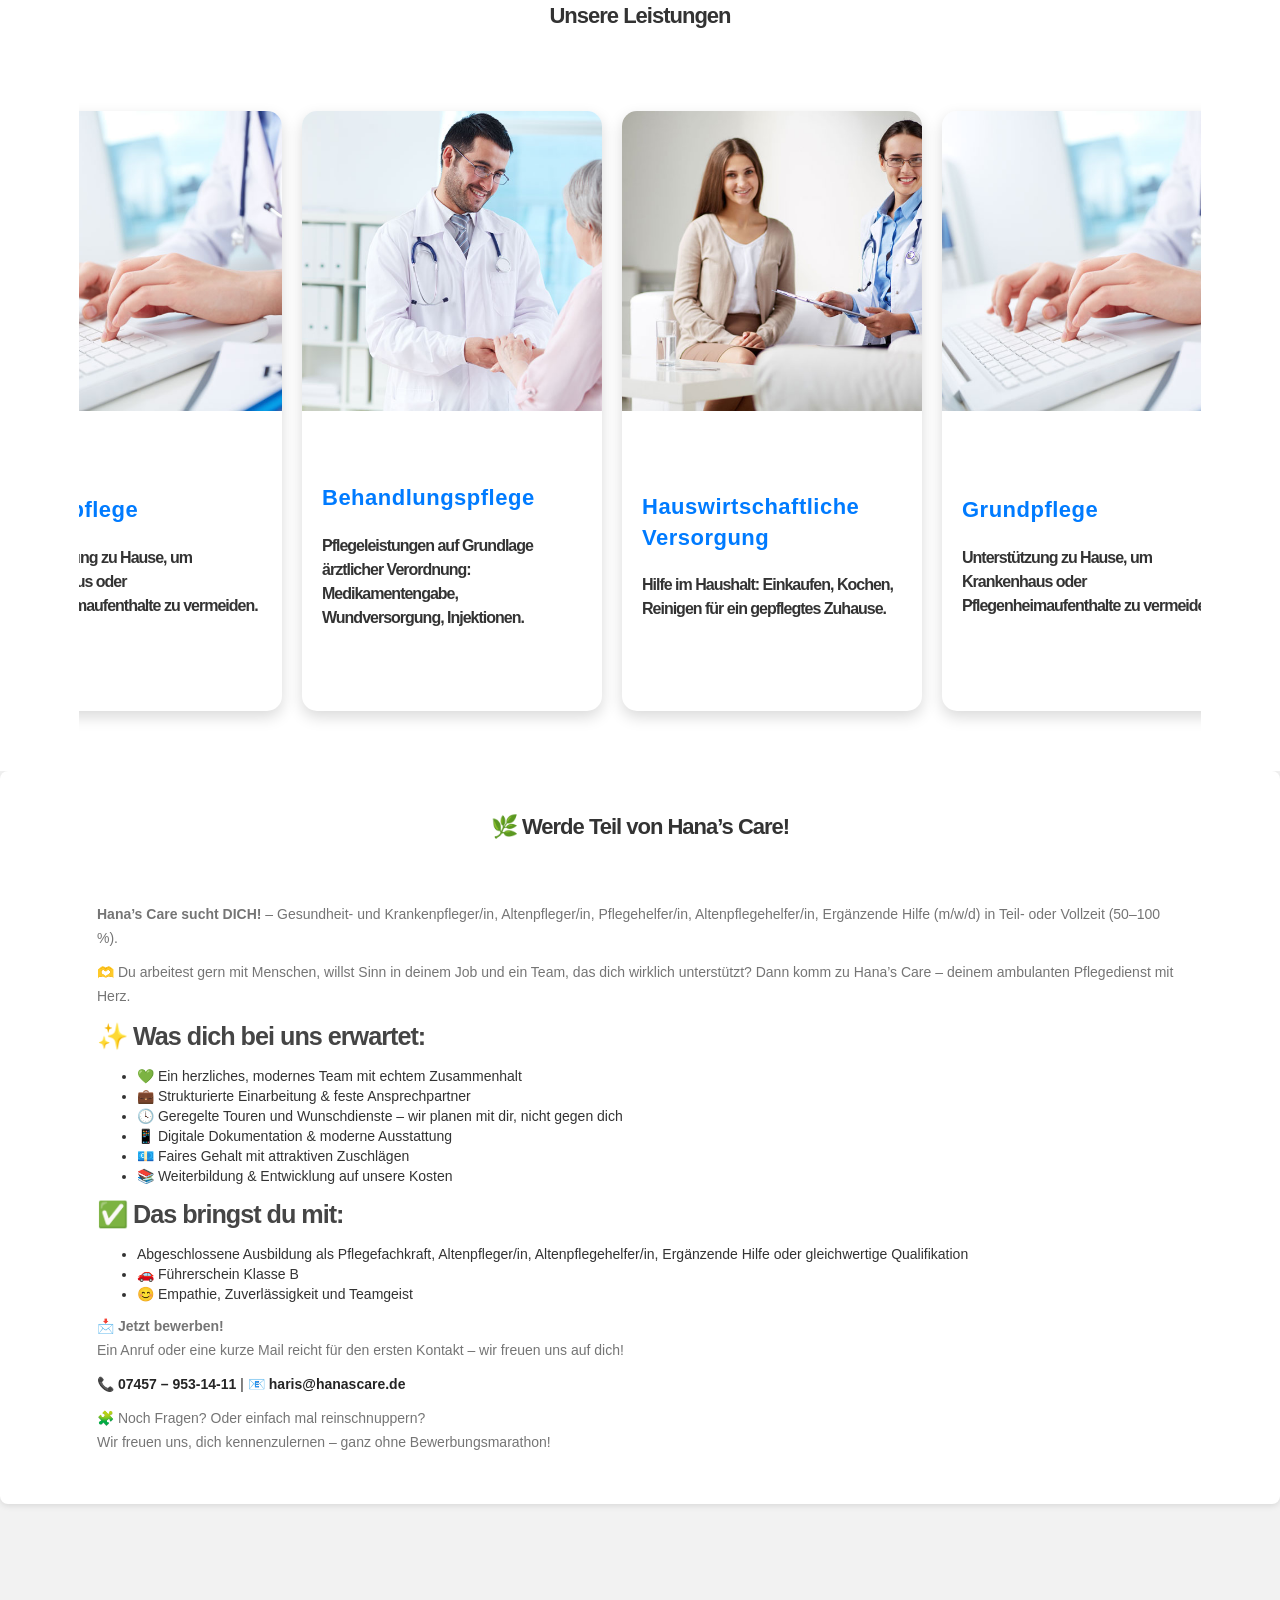
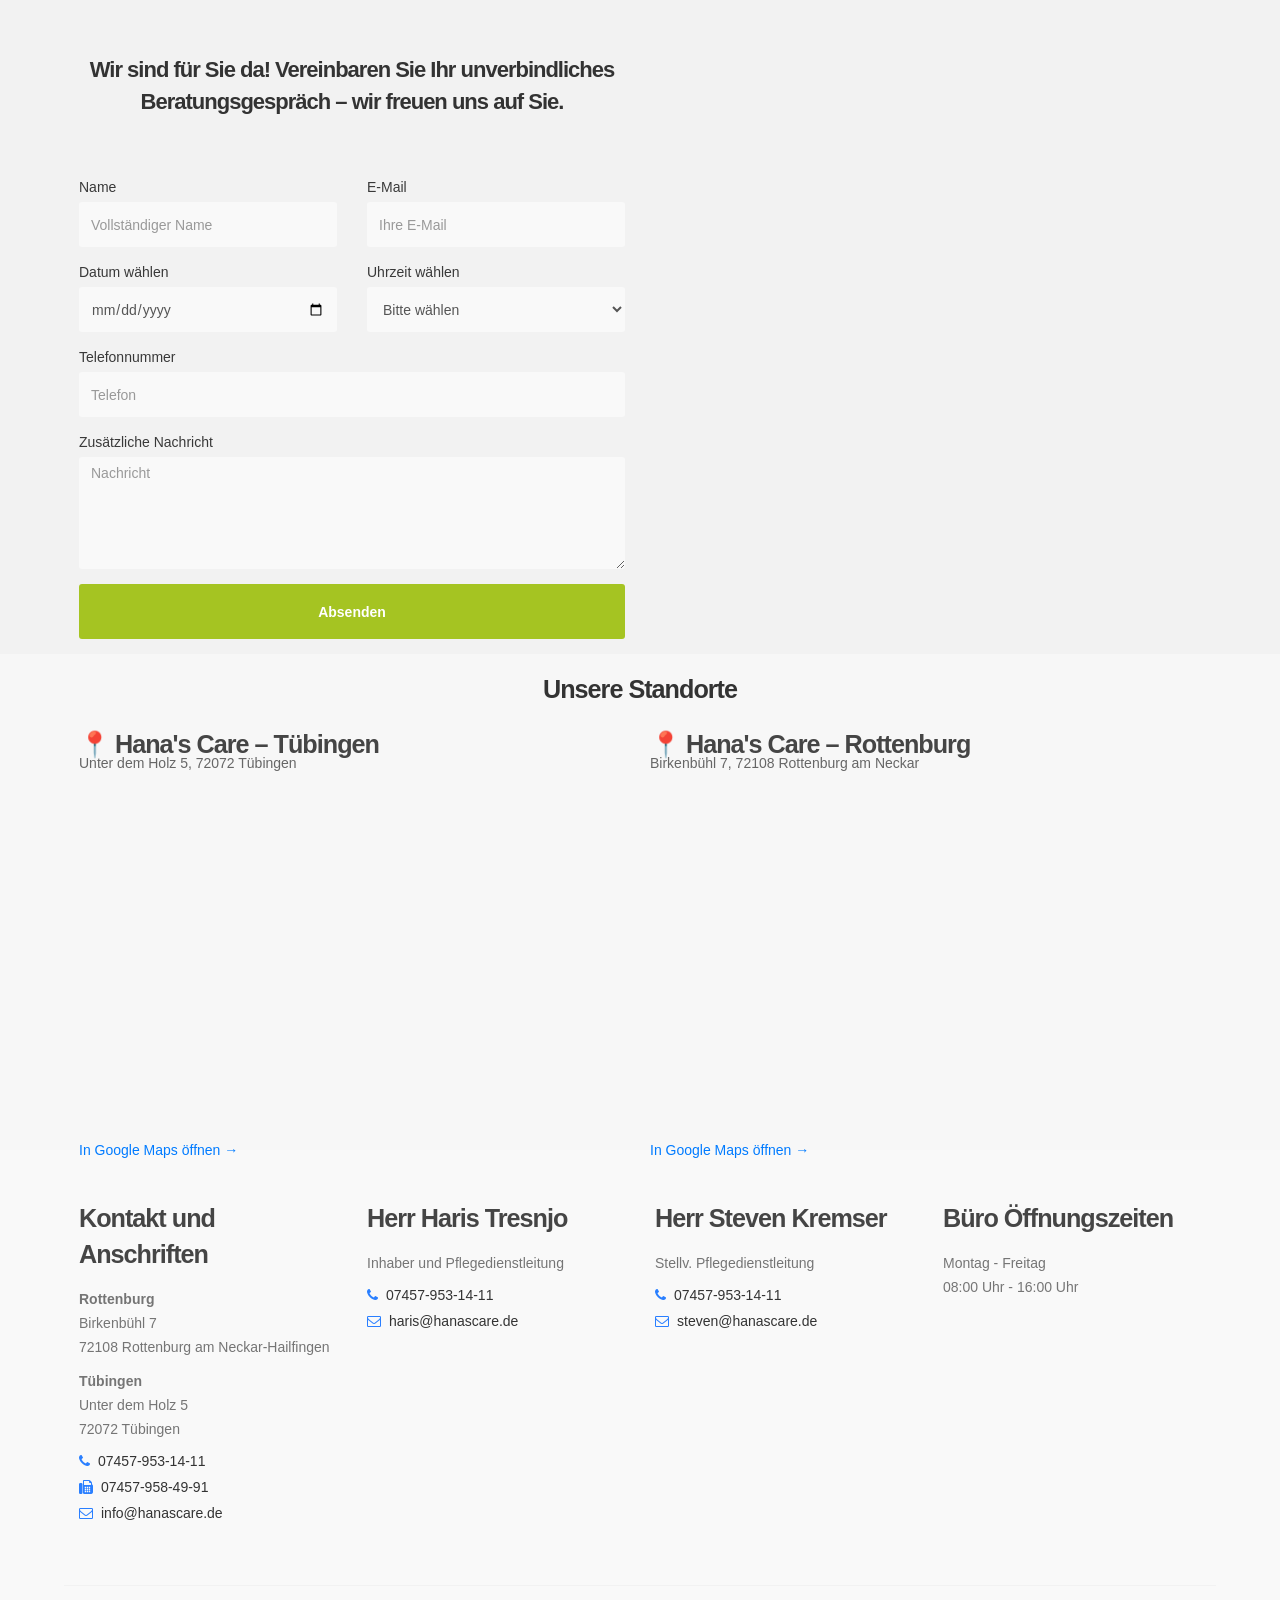
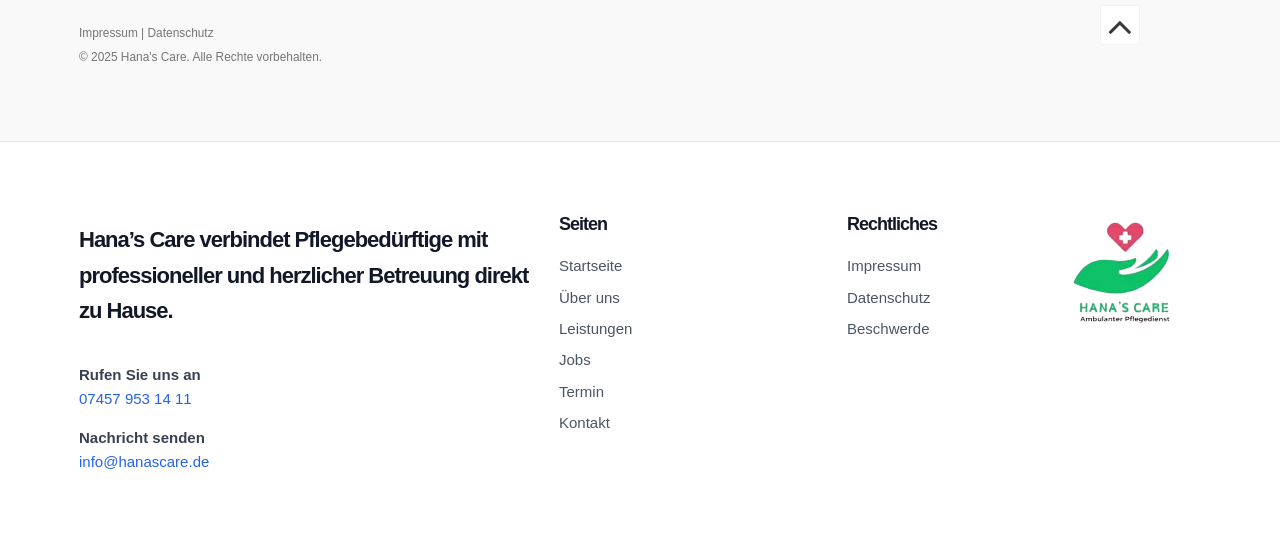
==== commit fd5a2a61: "Add files via upload" ====
--- a/index.html
+++ b/index.html
@@ -1119,7 +1119,10 @@
      <!-- PRETTY-URL ROUTER (added): keeps all existing smooth-scroll behaviour
           exactly as-is, and additionally updates the address bar to a clean path
           (/ueberuns, /leistungen, /jobs, /termin, /kontakt) when those links are
-          clicked, and restores it on browser back/forward. -->
+          clicked — from the nav bar AND from the footer website map — and
+          restores it on browser back/forward. Uses a capturing listener on
+          document so it always runs first, even if another script on the page
+          stops the click event later. -->
      <script>
      (function () {
        var anchorToPath = {
@@ -1130,18 +1133,17 @@
          'appointment': '/termin',
          'google-map': '/kontakt'
        };
-       document.querySelectorAll('a[href^="#"]').forEach(function (link) {
+       document.addEventListener('click', function (e) {
+         var link = e.target.closest ? e.target.closest('a[href^="#"]') : null;
+         if (!link) return;
          var anchor = link.getAttribute('href').slice(1);
-         if (anchorToPath.hasOwnProperty(anchor)) {
-           link.addEventListener('click', function () {
-             // runs after the browser's own "#about" hash navigation, so our
-             // clean path overwrites it instead of the two combining
-             setTimeout(function () {
-               try { history.replaceState(null, '', anchorToPath[anchor]); } catch (e) {}
-             }, 0);
-           });
-         }
-       });
+         if (!anchorToPath.hasOwnProperty(anchor)) return;
+         // deferred so it runs after any other script's own click handling
+         // (smooth-scroll libraries, default hash navigation, etc.) has settled
+         setTimeout(function () {
+           try { history.replaceState(null, '', anchorToPath[anchor]); } catch (err) {}
+         }, 0);
+       }, true);
        window.addEventListener('popstate', function () {
          try {
            var pathToAnchor = { '/': 'top', '/ueberuns': 'about', '/leistungen': 'news', '/jobs': 'job-ad', '/termin': 'appointment', '/kontakt': 'google-map' };
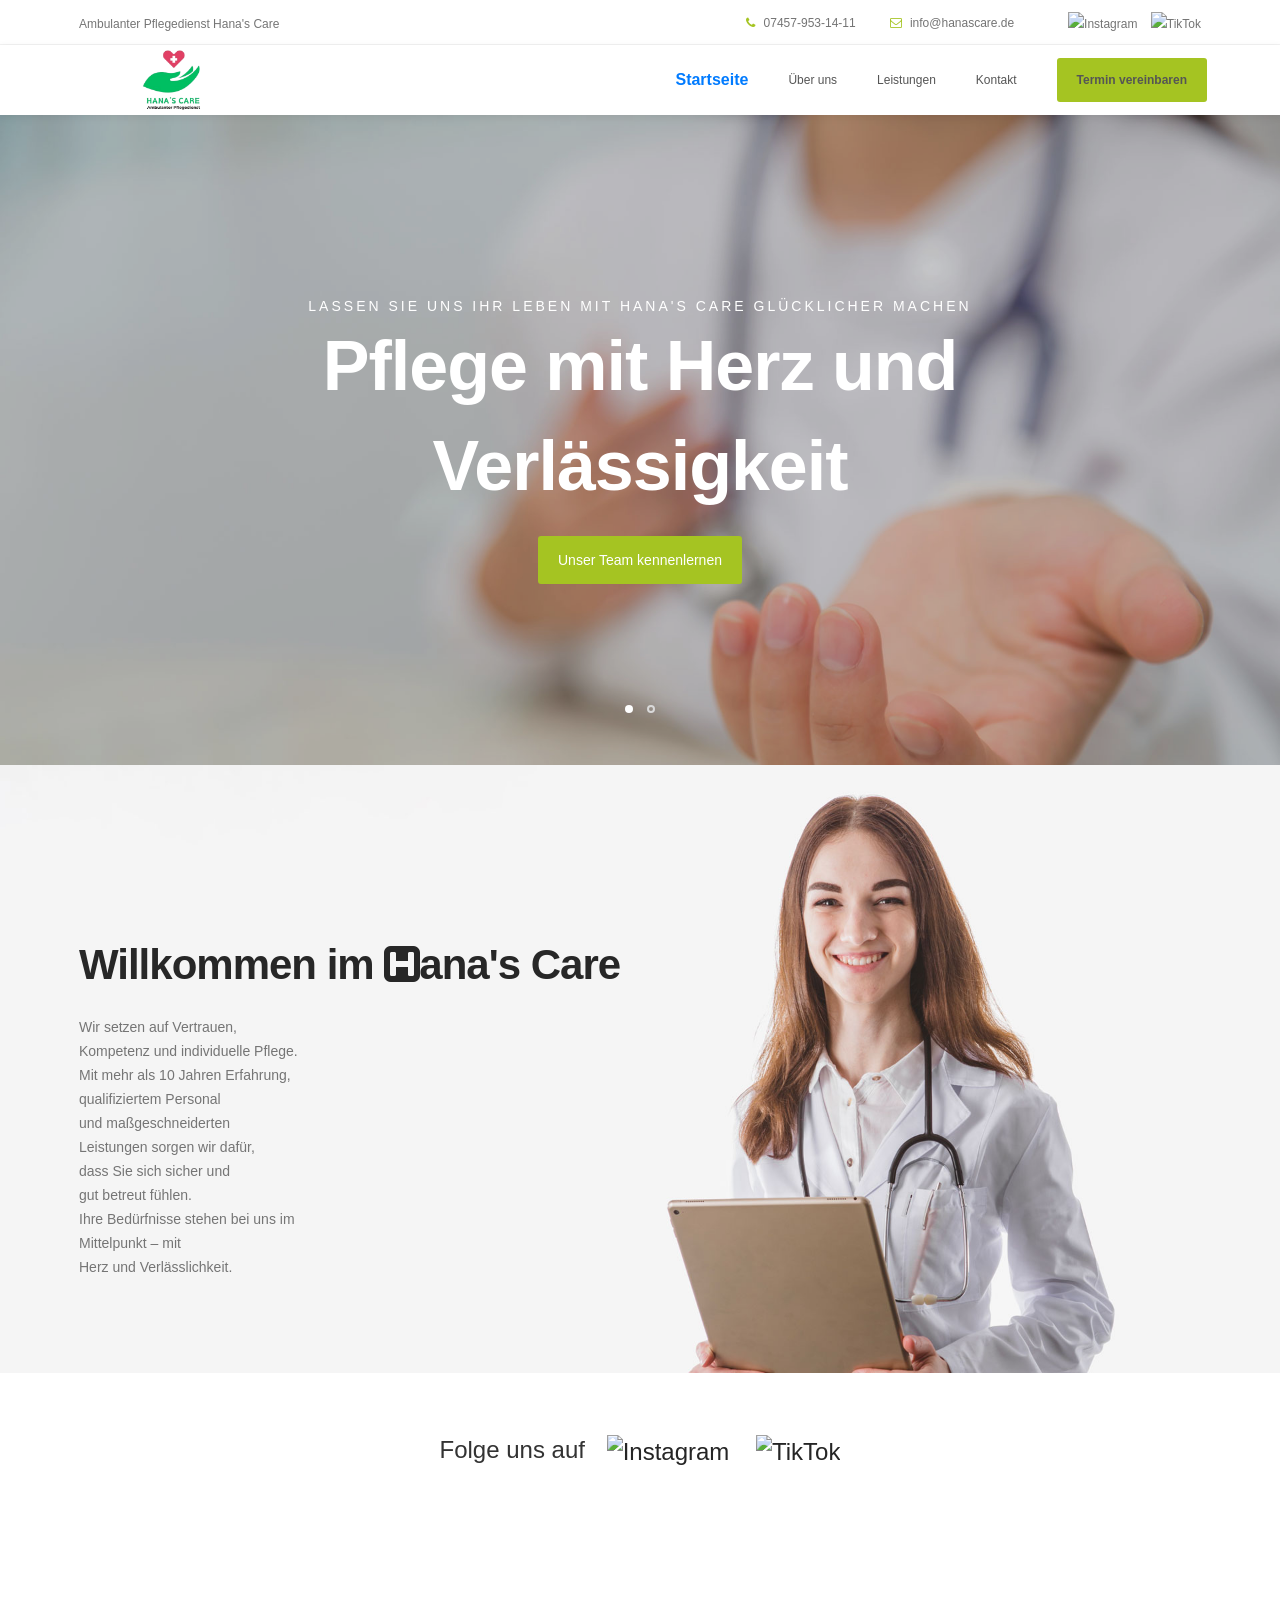
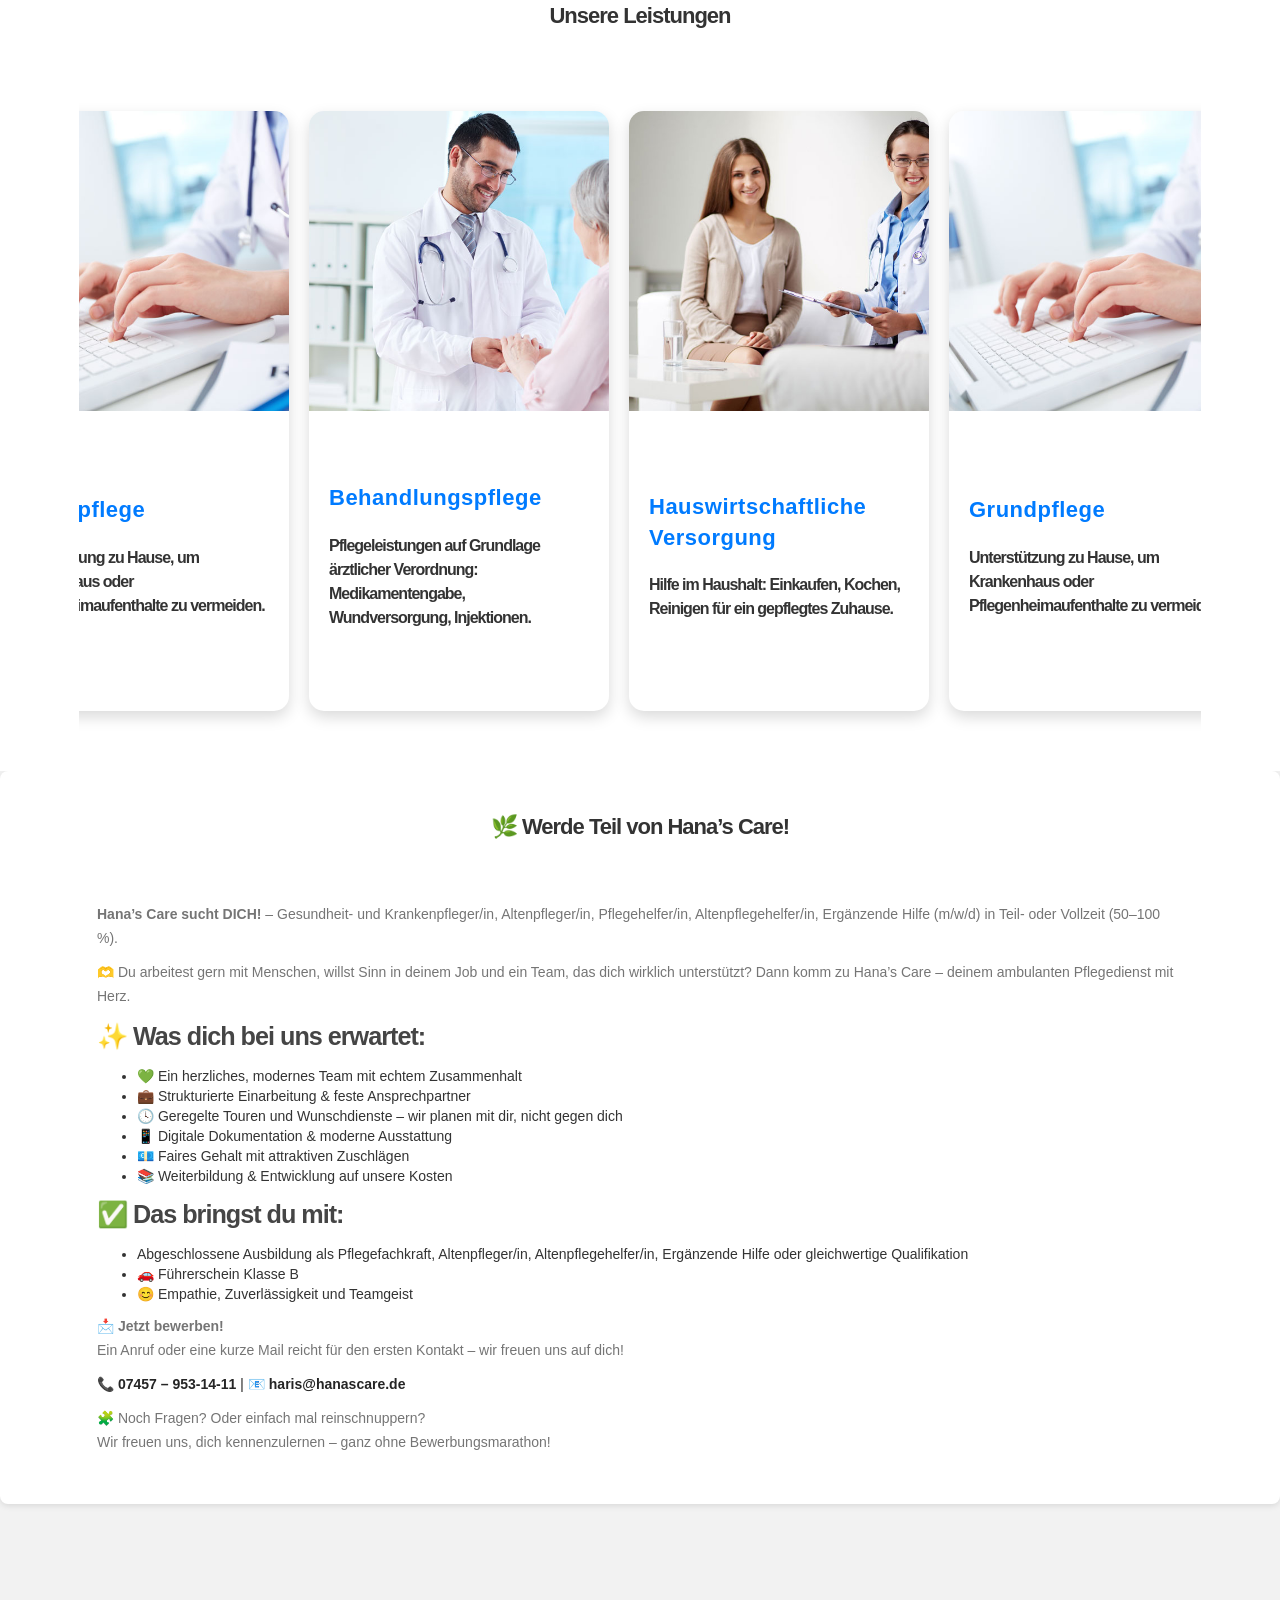
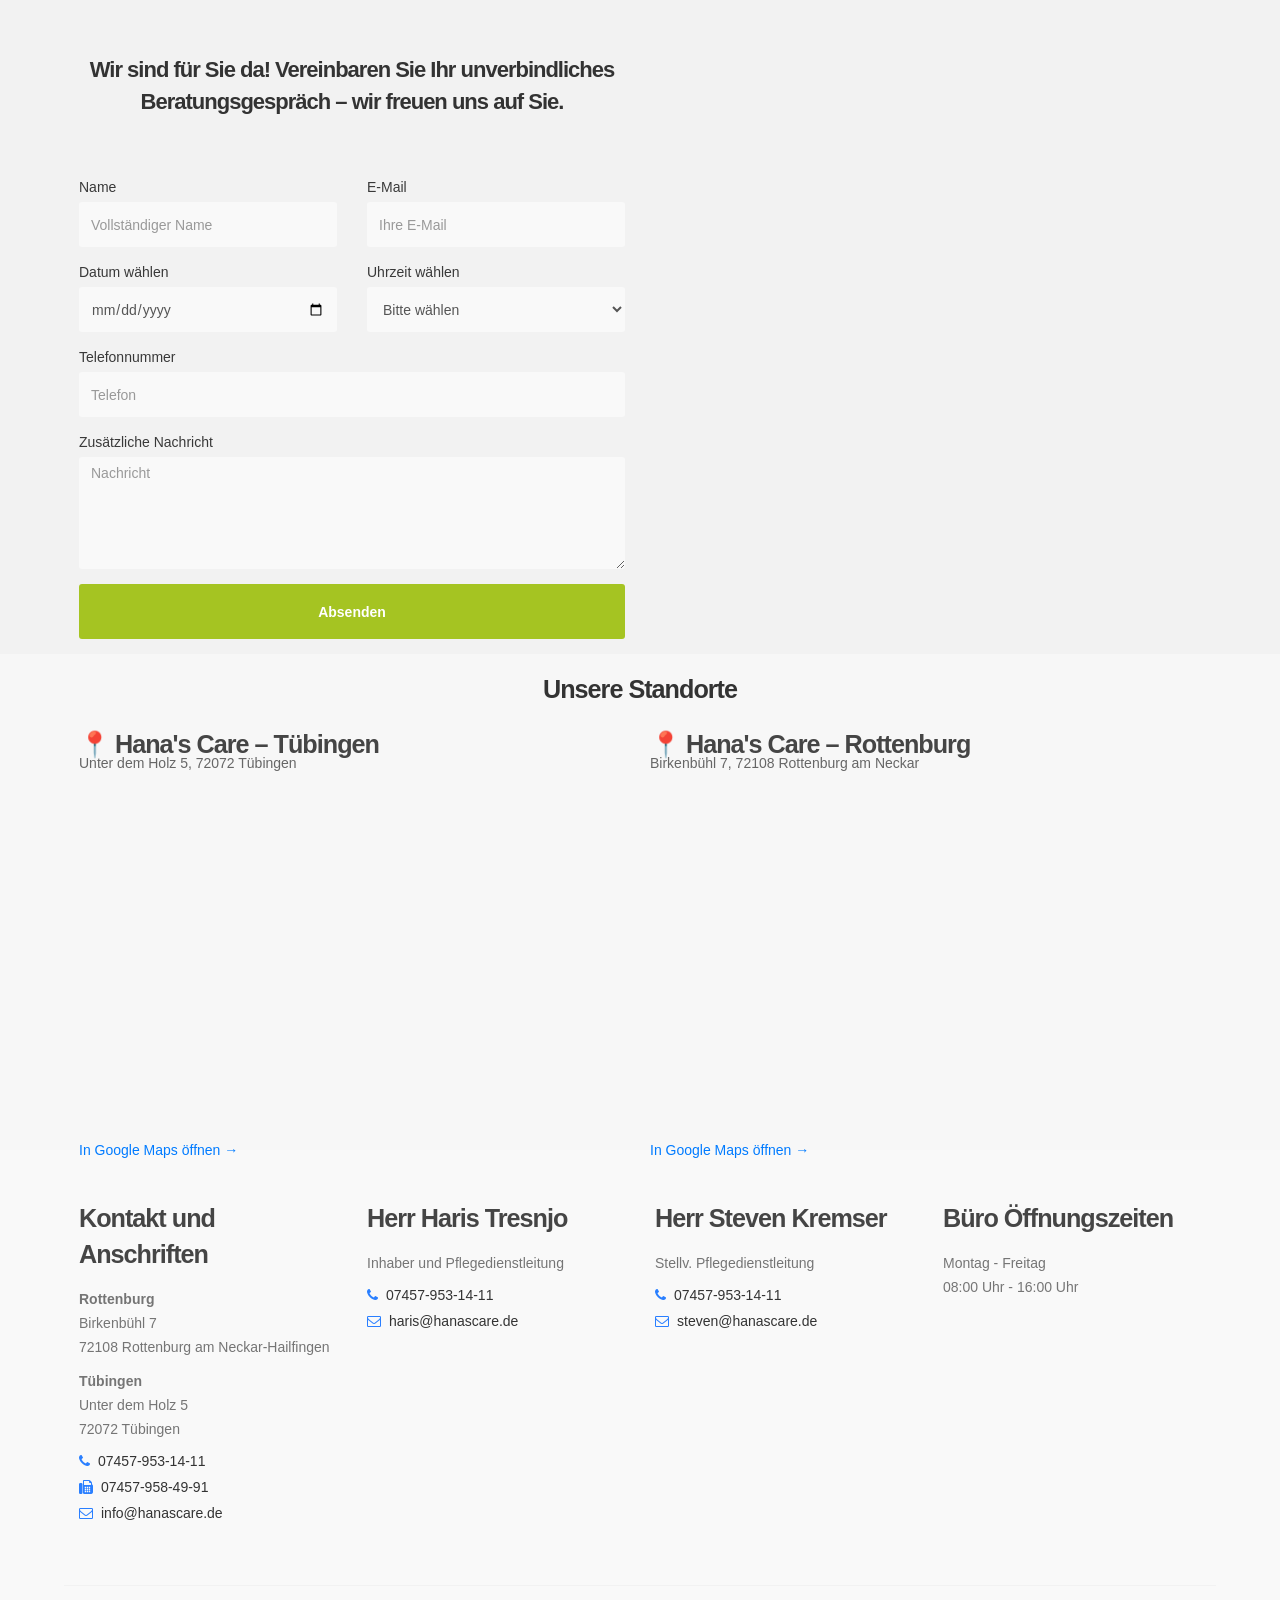
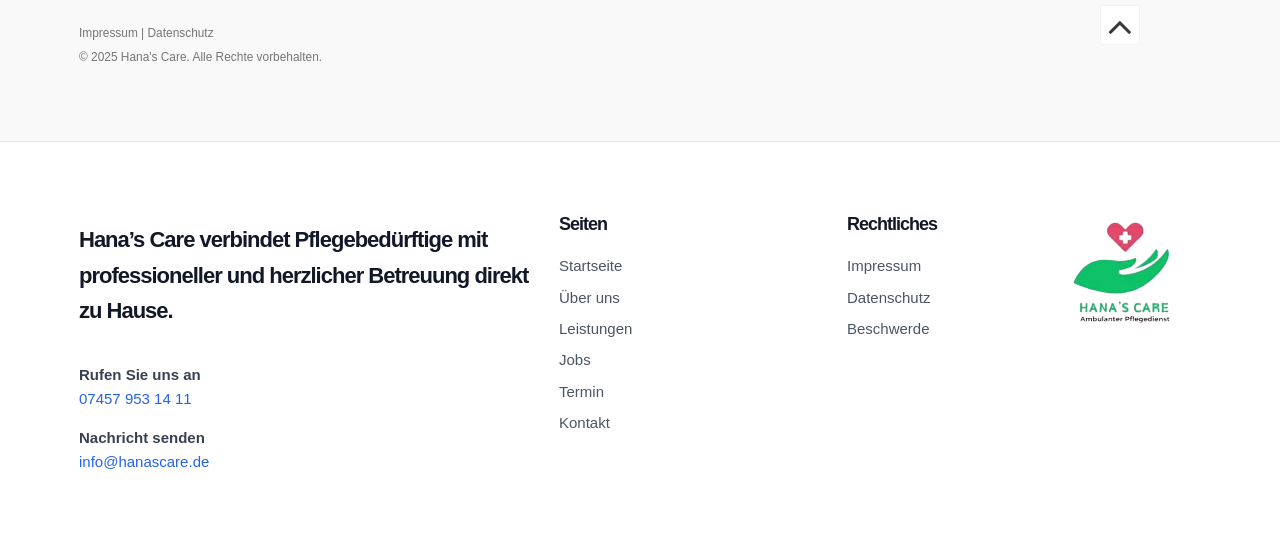
==== commit 508bc52f: "Add files via upload" ====
--- a/index.html
+++ b/index.html
@@ -1138,6 +1138,24 @@
          if (!link) return;
          var anchor = link.getAttribute('href').slice(1);
          if (!anchorToPath.hasOwnProperty(anchor)) return;
+
+         if (!link.classList.contains('smoothScroll')) {
+           // This link isn't wired up to the smoothscroll.js plugin (e.g. the
+           // footer sitemap links), so the browser would otherwise do its own
+           // native "#hash" jump on top of whatever pretty URL is currently
+           // shown, instead of the clean target path. Handle the whole
+           // navigation ourselves: stop the native jump, fix the URL, then
+           // scroll to the section manually so it behaves just like the
+           // navbar links do.
+           e.preventDefault();
+           try { history.replaceState(null, '', anchorToPath[anchor]); } catch (err) {}
+           var target = document.getElementById(anchor);
+           if (target) target.scrollIntoView({ behavior: 'smooth', block: 'start' });
+           return;
+         }
+
+         // Existing navbar links: let the smoothscroll.js plugin handle the
+         // scroll animation as before; we just fix up the URL afterwards.
          // deferred so it runs after any other script's own click handling
          // (smooth-scroll libraries, default hash navigation, etc.) has settled
          setTimeout(function () {
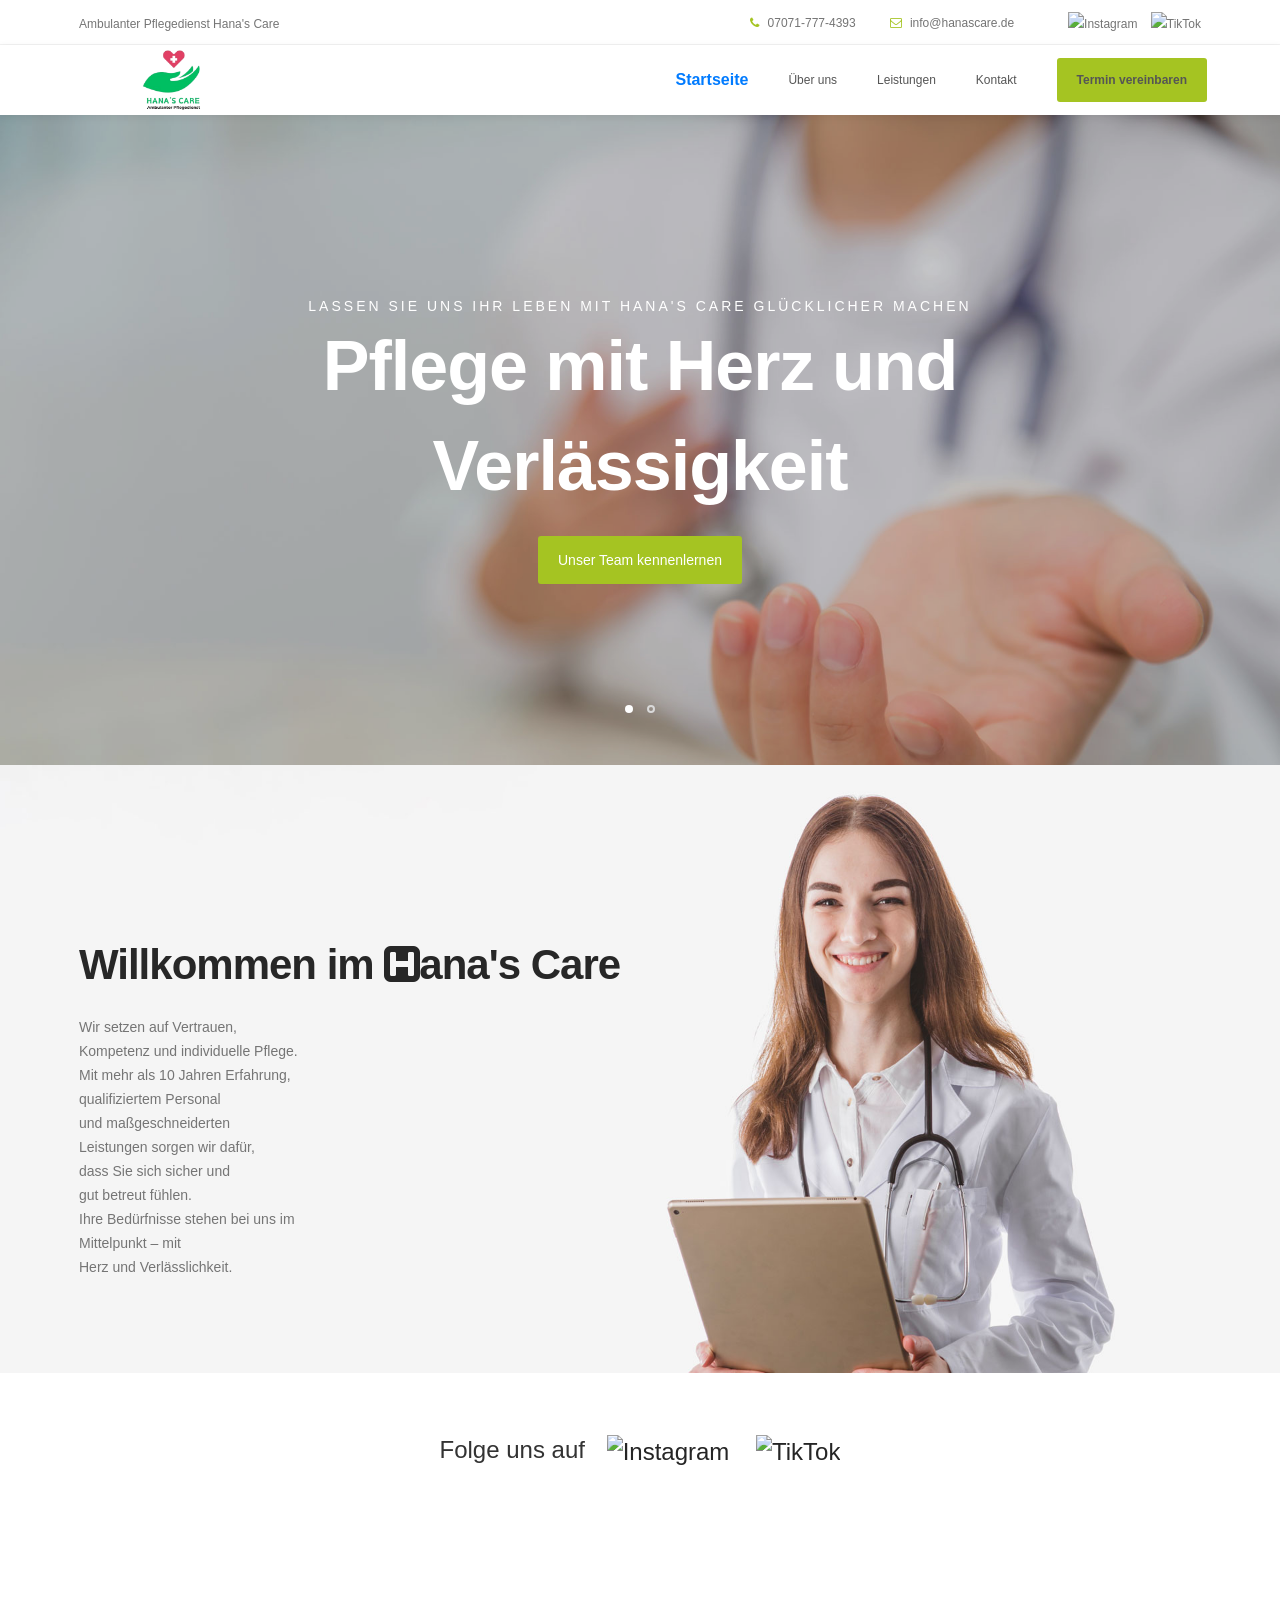
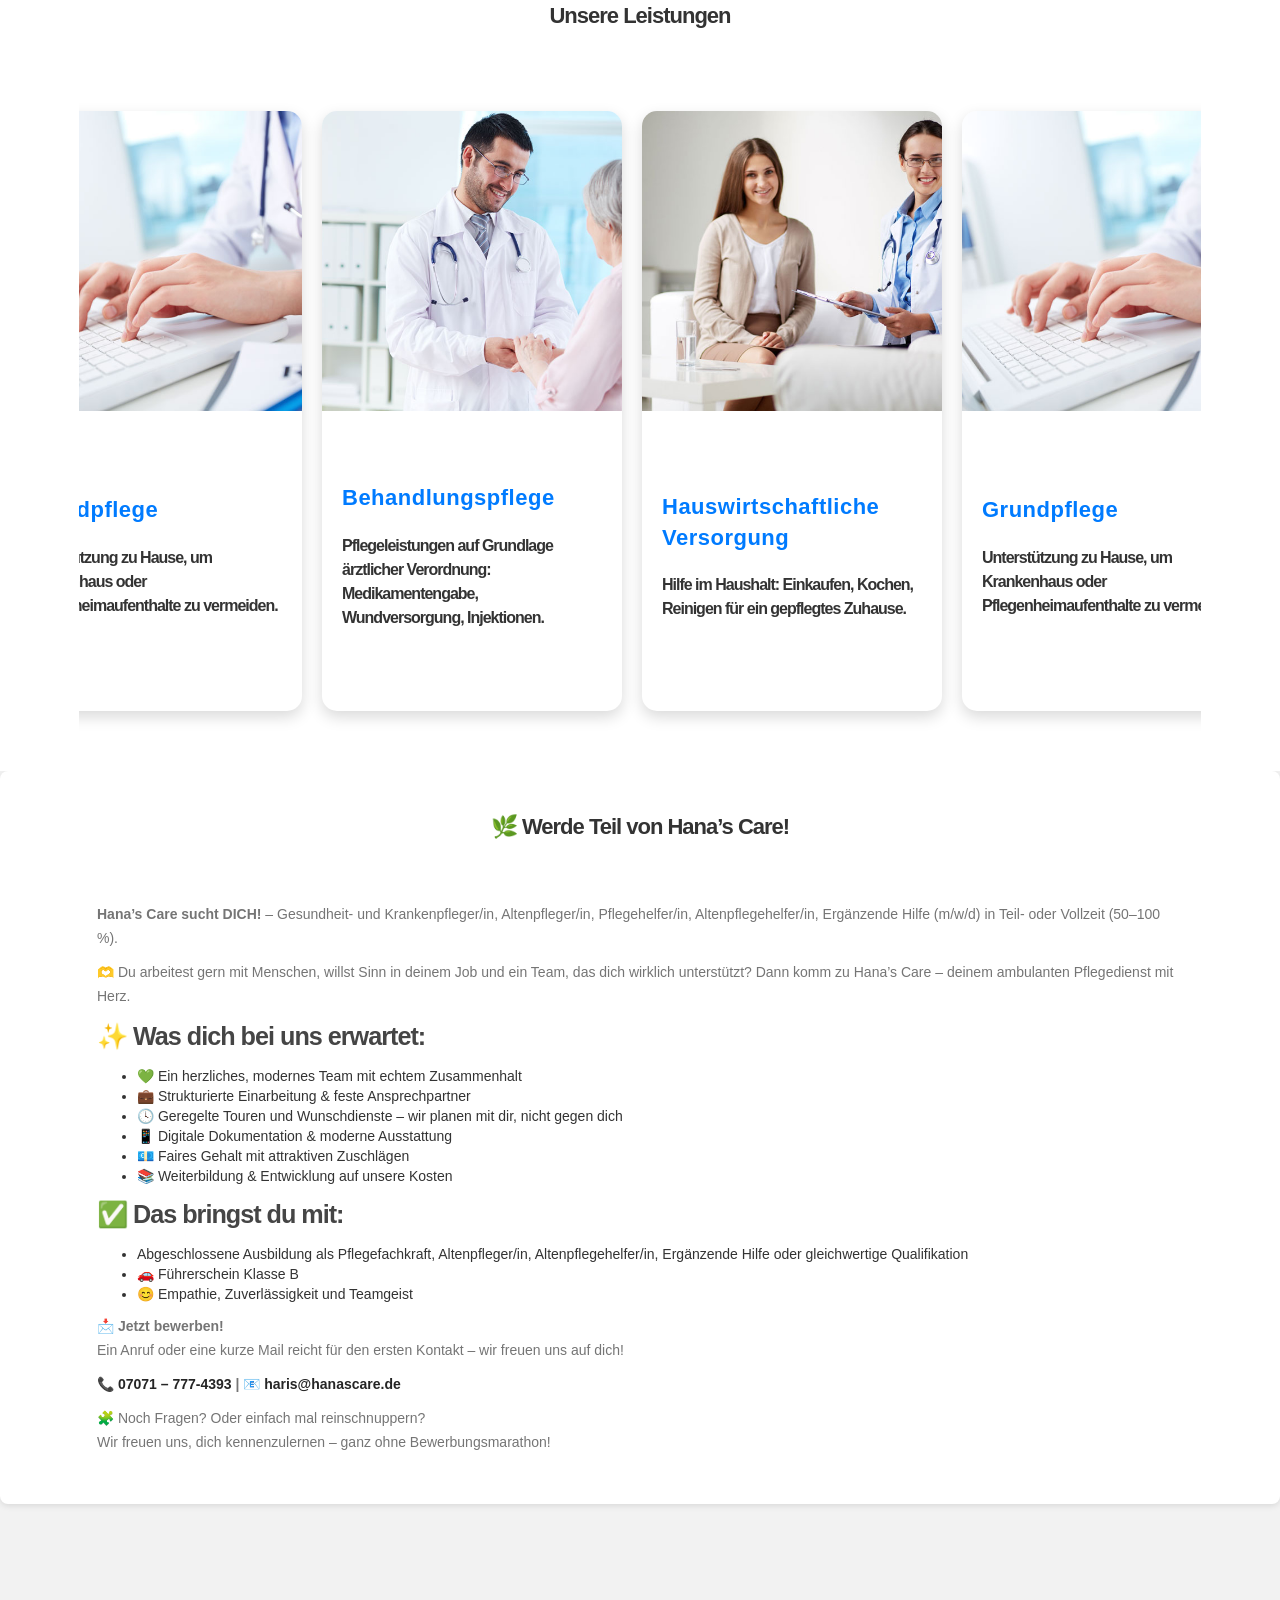
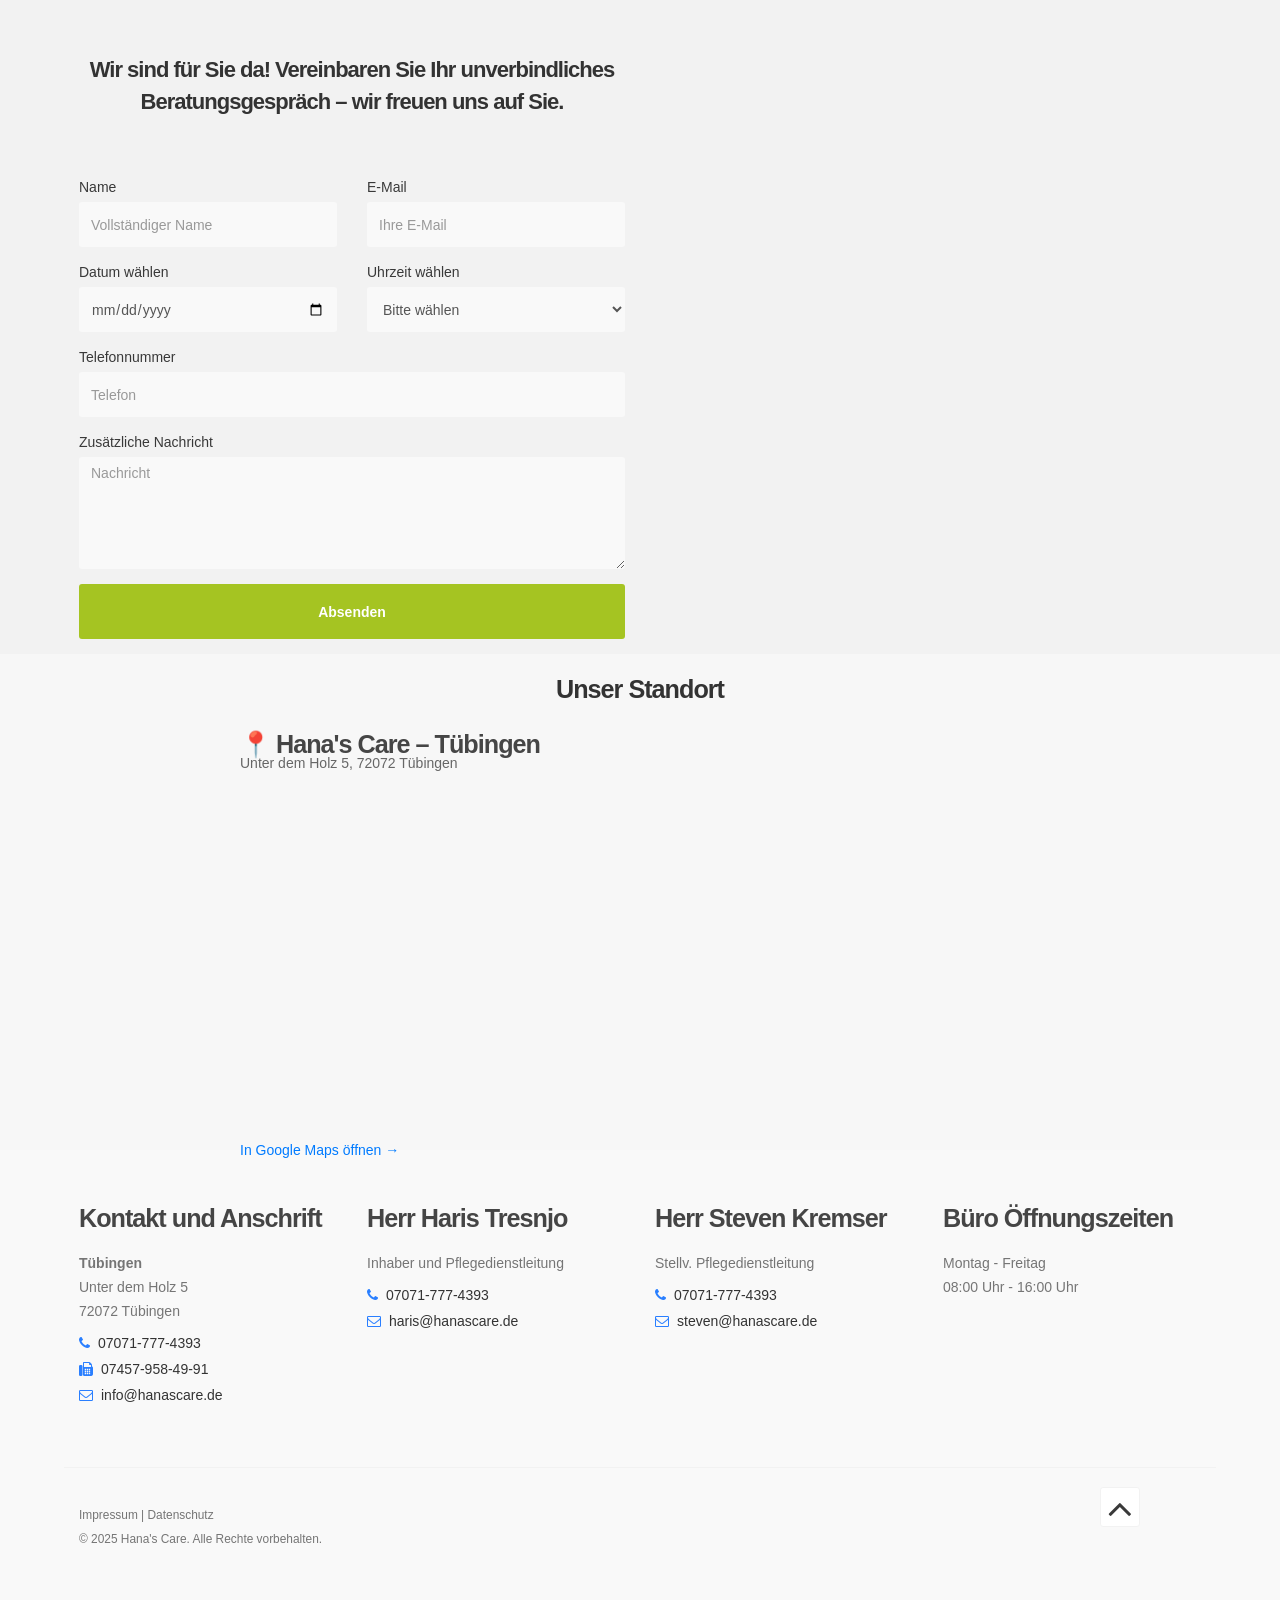
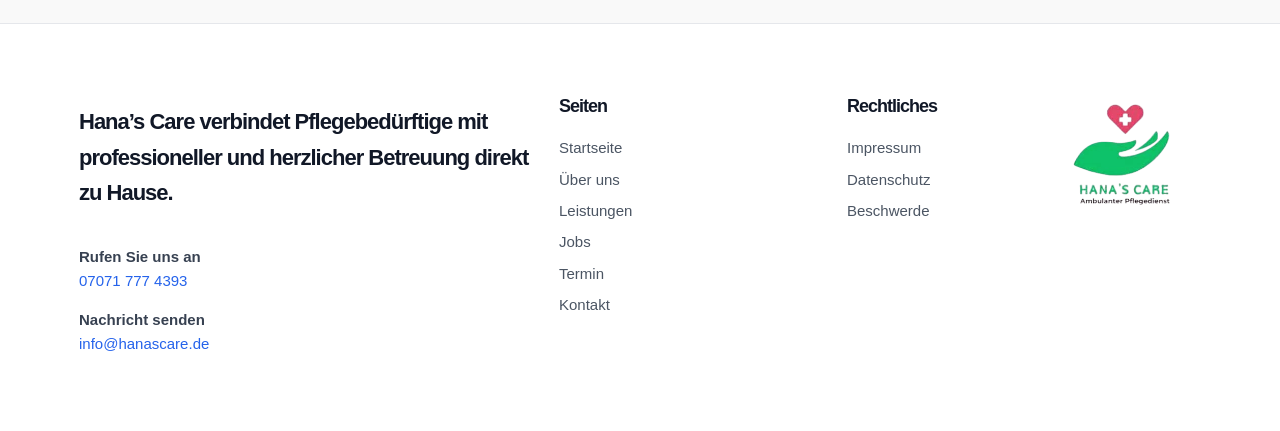
==== commit fdd6b162: "Add files via upload" ====
--- a/index.html
+++ b/index.html
@@ -48,8 +48,8 @@
             <meta name="viewport" content="width=device-width, initial-scale=1, maximum-scale=1">
 
             <!-- SEO -->
-            <meta name="description" content="Hanas Care – Ambulanter Pflegedienst in Rottenburg und Tübingen. Verlässliche Pflege mit Vertrauen, Nähe und Menschlichkeit.">
-            <meta name="keywords" content="Pflegedienst Tübingen, ambulante Pflege Tübingen, Pflege Rottenburg, Hanas Care, Betreuung zu Hause Tübingen">
+            <meta name="description" content="Hanas Care – Ambulanter Pflegedienst in Tübingen. Verlässliche Pflege mit Vertrauen, Nähe und Menschlichkeit.">
+            <meta name="keywords" content="Pflegedienst Tübingen, ambulante Pflege Tübingen, Hanas Care, Betreuung zu Hause Tübingen">
             <meta name="author" content="Hanas Care">
 
             <!-- OPEN GRAPH (Facebook, WhatsApp, LinkedIn) -->
@@ -109,7 +109,7 @@
            <div class="col-md-8 col-sm-7 text-align-right">
 
              <span class="phone-icon">
-               <i class="fa fa-phone"></i> 07457-953-14-11
+               <i class="fa fa-phone"></i> 07071-777-4393
              </span>
 
              <span class="email-icon">
@@ -200,7 +200,7 @@
                                    <div class="caption">
                                         <div class="col-md-offset-1 col-md-10">
                                              <h3>IHR AMBULANTER PFLEGEDIENST</h3>
-                                             <h1>Ambulanter Pflegedienst in Rottenburg & Tübingen</h1>
+                                             <h1>Ambulanter Pflegedienst in Tübingen</h1>
                                              <a href="#about" class="section-btn btn btn-default btn-gray smoothScroll">Mehr über uns</a>
                                         </div>
                                    </div>
@@ -534,7 +534,7 @@
            Ein Anruf oder eine kurze Mail reicht für den ersten Kontakt – wir freuen uns auf dich!</p>
          
         <p><strong>
-   📞 <a href="tel:074579531411">07457 – 953-14-11</a> |
+   📞 <a href="tel:070717774393">07071 – 777-4393</a> |
    📧 <a href="mailto:haris@hanascare.de">haris@hanascare.de</a>
  </strong></p>
 
@@ -859,11 +859,11 @@
 
        <div class="container">
 
-         <h3 class="map-title">Unsere Standorte</h3>
-
-         <div class="map-grid">
-
-           <!-- LOCATION 1 -->
+         <h3 class="map-title">Unser Standort</h3>
+
+         <div class="map-grid map-grid-single">
+
+           <!-- LOCATION -->
            <div class="map-item">
              <h4>📍 Hana's Care – Tübingen</h4>
              <p>Unter dem Holz 5, 72072 Tübingen</p>
@@ -879,21 +879,6 @@
              </a>
            </div>
 
-           <!-- LOCATION 2 -->
-           <div class="map-item">
-             <h4>📍 Hana's Care – Rottenburg</h4>
-             <p>Birkenbühl 7, 72108 Rottenburg am Neckar</p>
-
-             <iframe
-               src="https://www.google.com/maps?q=Birkenbühl+7,+72108+Rottenburg+am+Neckar&output=embed"
-               loading="lazy"
-               allowfullscreen>
-             </iframe>
-
-             <a href="https://www.google.com/maps?q=Birkenbühl+7,+72108+Rottenburg+am+Neckar" target="_blank">
-               In Google Maps öffnen →
-             </a>
-           </div>
 
          </div>
 
@@ -908,14 +893,7 @@
              <!-- Kontakt -->
              <div class="col-md-3 col-sm-6 mb-4">
                <div class="footer-thumb">
-                 <h4>Kontakt und Anschriften</h4>
-
-                 <!-- Rottenburg -->
-                 <p>
-                   <strong>Rottenburg</strong><br>
-                   Birkenbühl 7<br>
-                   72108 Rottenburg am Neckar-Hailfingen
-                 </p>
+                 <h4>Kontakt und Anschrift</h4>
 
                  <!-- Tübingen -->
                  <p>
@@ -925,9 +903,9 @@
                  </p>
 
                  <!-- Contact -->
-                 <a href="tel:+4974579531411" class="contact-link phone-link">
+                 <a href="tel:+4970717774393" class="contact-link phone-link">
                    <i class="fa fa-phone"></i>
-                   <span>07457-953-14-11</span>
+                   <span>07071-777-4393</span>
                  </a>
 
                  <a href="tel:+4974579584991" class="contact-link phone-link">
@@ -947,9 +925,9 @@
                <h4>Herr Haris Tresnjo</h4>
                <p>Inhaber und Pflegedienstleitung</p>
 
-               <a href="tel:+4974579531411" class="contact-link phone-link">
+               <a href="tel:+4970717774393" class="contact-link phone-link">
                  <i class="fa fa-phone"></i>
-                 <span>07457-953-14-11</span>
+                 <span>07071-777-4393</span>
                </a>
 
                <a href="mailto:haris@hanascare.de" class="contact-link email-link">
@@ -965,9 +943,9 @@
                <h4>Herr Steven Kremser</h4>
                <p>Stellv. Pflegedienstleitung</p>
 
-               <a href="tel:+4974579531411" class="contact-link phone-link">
+               <a href="tel:+4970717774393" class="contact-link phone-link">
                  <i class="fa fa-phone"></i>
-                 <span>07457-953-14-11</span>
+                 <span>07071-777-4393</span>
                </a>
 
                <a href="mailto:steven@hanascare.de" class="contact-link email-link">
@@ -1067,7 +1045,7 @@
 
              <div class="footer-contact">
                <p><strong>Rufen Sie uns an</strong><br>
-               <a href="tel:+4974579531411">07457 953 14 11</a></p>
+               <a href="tel:+4970717774393">07071 777 4393</a></p>
 
                <p><strong>Nachricht senden</strong><br>
                <a href="mailto:info@hanascare.de">info@hanascare.de</a></p>
--- a/css/tooplate-style.css
+++ b/css/tooplate-style.css
@@ -1272,6 +1272,15 @@
   font-size: 14px;
 }
 
+/* SINGLE LOCATION: center the map */
+.map-grid-single {
+  justify-content: center;
+}
+
+.map-grid-single .map-item {
+  max-width: 800px;
+}
+
 /* 📱 MOBILE RESPONSIVE */
 @media (max-width: 768px) {
   .map-grid {
